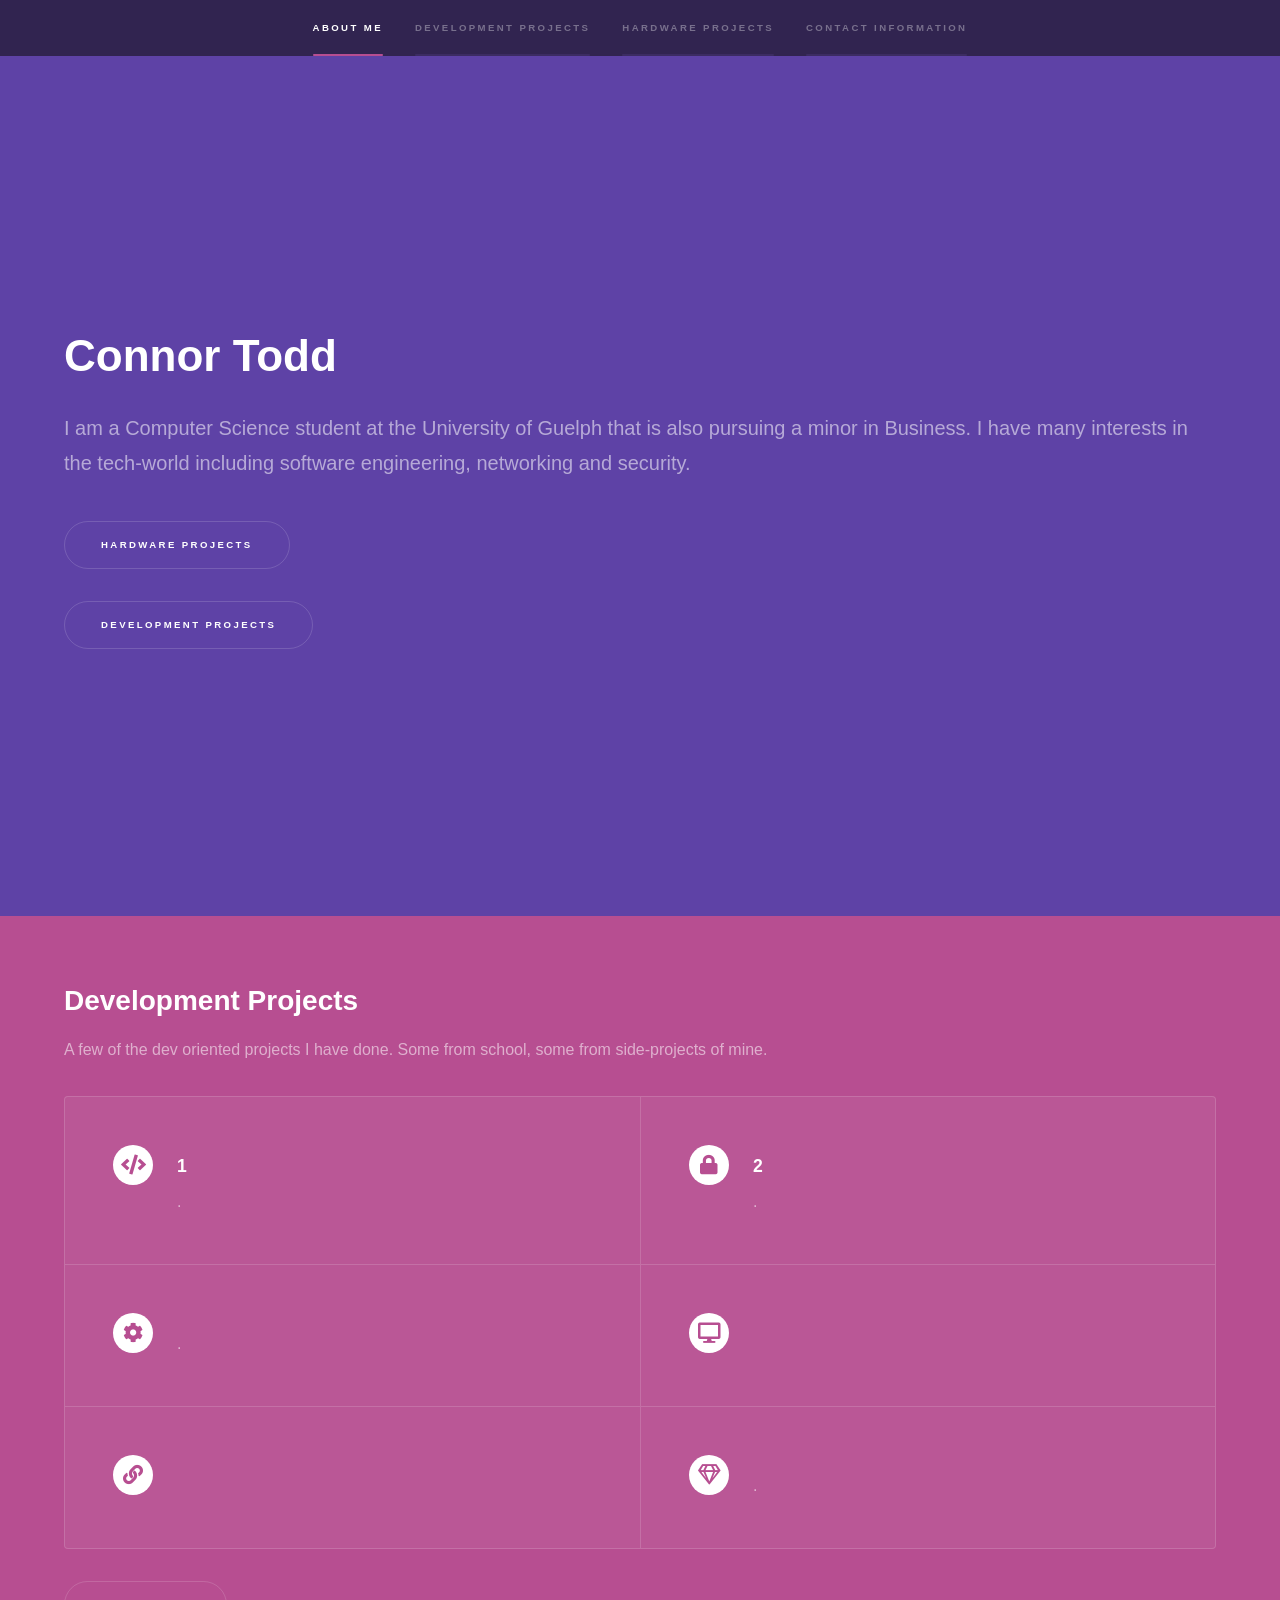
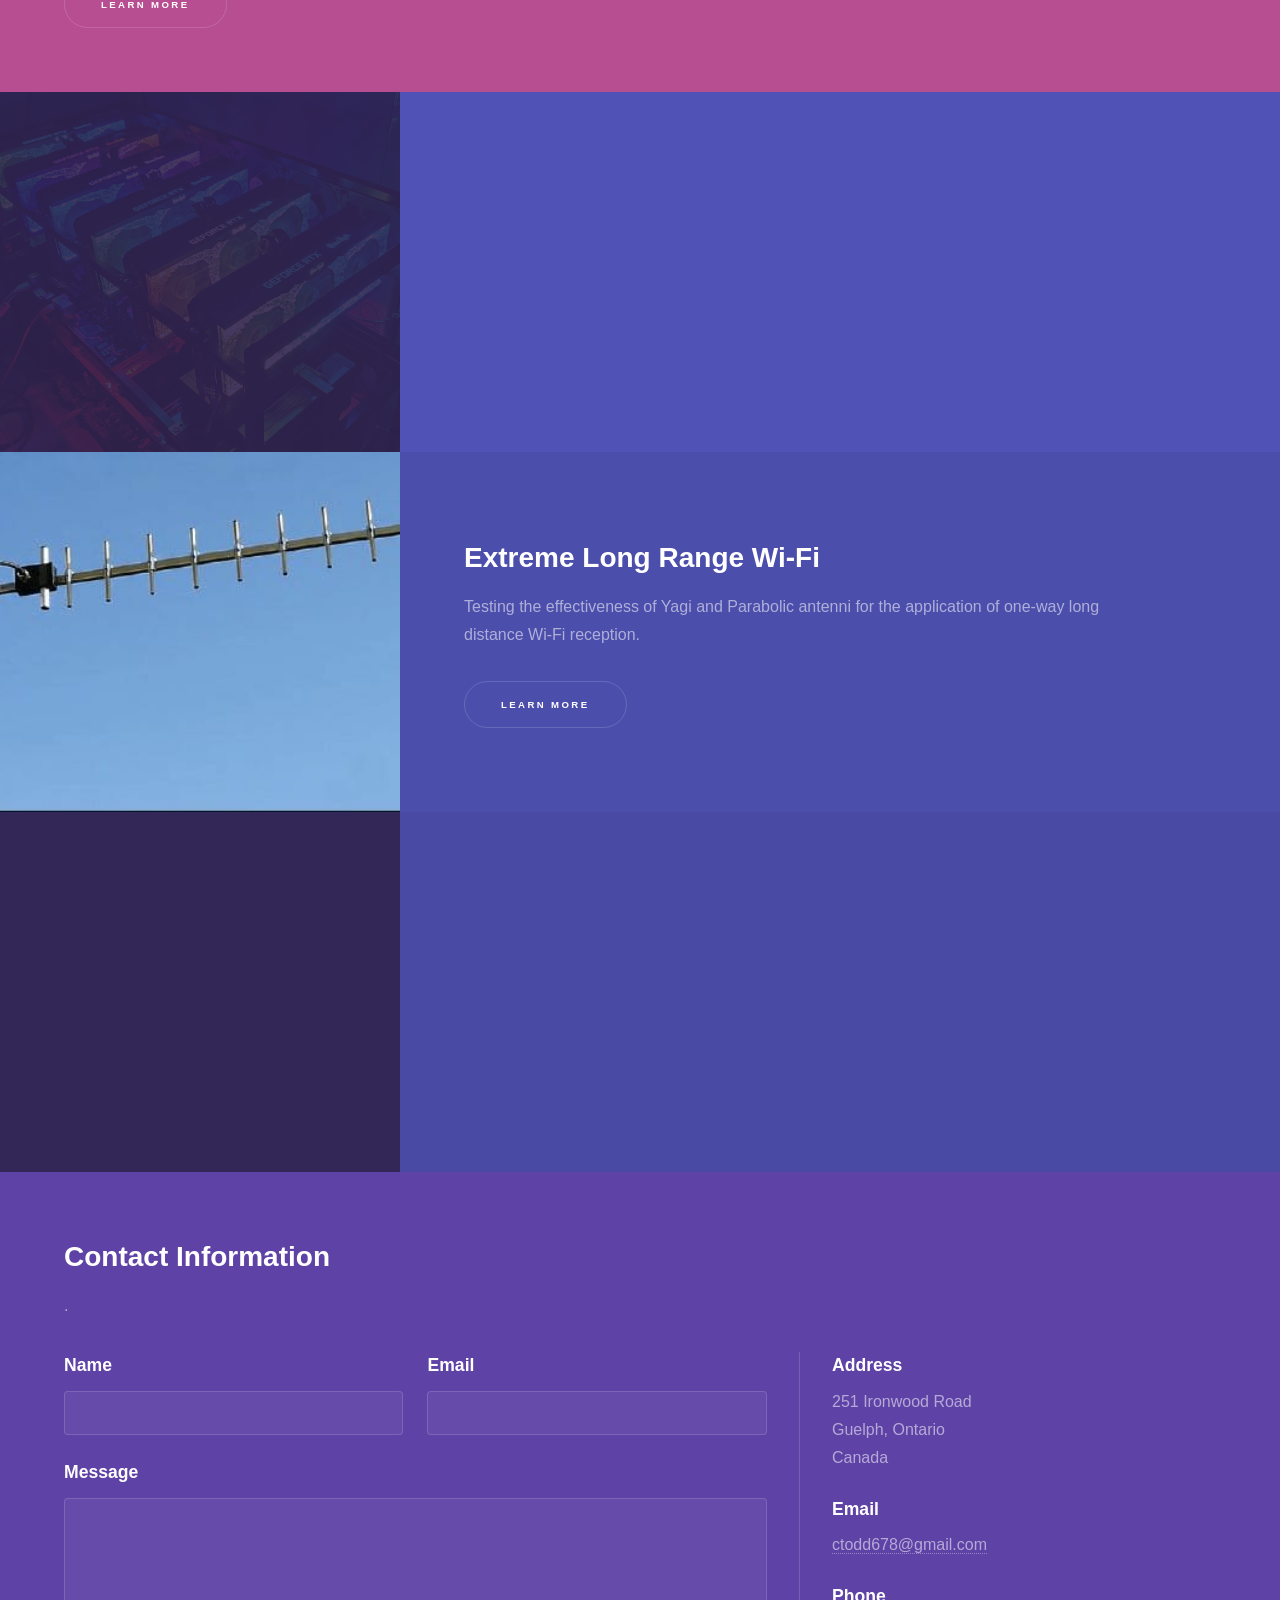
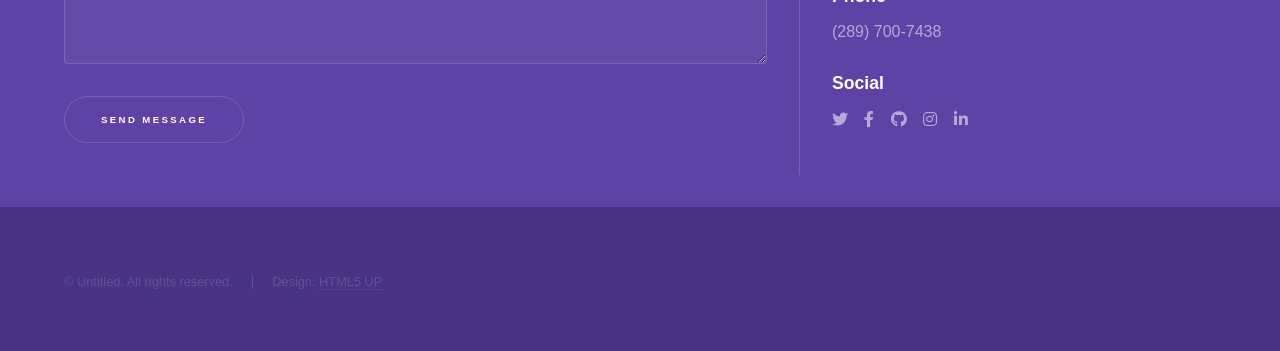
==== index.html @ dafcbbc1 "updated layouy" ====
<!DOCTYPE HTML>
<!--
	Connor Todd's Github Portfolio
	Made using an HTML5 Template provided by html5up.net | @ajlkn
-->
<html>
	<head>
		<title>Connor Todd's Github Portfolio</title>
		<meta charset="utf-8" />
		<meta name="viewport" content="width=device-width, initial-scale=1, user-scalable=no" />
		<link rel="stylesheet" href="assets/css/main.css" />
		<noscript><link rel="stylesheet" href="assets/css/noscript.css" /></noscript>
	</head>
	<body class="is-preload">

		<!-- Sidebar -->
			<section id="sidebar">
				<div class="inner">
					<nav>
						<ul>
							<li><a href="#intro">About Me</a></li>
							<li><a href="#one">Development Projects</a></li>
							<li><a href="#two">Hardware Projects</a></li>
							<li><a href="#three">Contact Information</a></li>
						</ul>
					</nav>
				</div>
			</section>

		<!-- Wrapper -->
			<div id="wrapper">

				<!-- Intro -->
					<section id="intro" class="wrapper style1 fullscreen fade-up">
						<div class="inner">
							<h1>Connor Todd</h1>
							<p>I am a Computer Science student at the University of Guelph that is also pursuing a minor in Business. 
								I have many interests in the tech-world including software engineering, networking and security.
							</p>
							<ul class="actions">
								<li><a href="#one" class="button scrolly">Hardware Projects</a></li>
							</ul>
							<ul class="actions">
								<li><a href="#two" class="button scrolly">Development Projects</a></li>
							</ul>
						</div>
					</section>

				<!-- One -->
				<section id="one" class="wrapper style3 fade-up">
					<div class="inner">
						<h2>Development Projects</h2>
						<p>A few of the dev oriented projects I have done. Some from school, some from side-projects of mine.</p>
						<div class="features">
							<section>
								<span class="icon solid major fa-code"></span>
								<h3>1<!--TODO: Enter text--></h3>
								<p><!--TODO: Enter text-->.</p>
							</section>
							<section>
								<span class="icon solid major fa-lock"></span>
								<h3>2<!--TODO: Enter text--></h3>
								<p><!--TODO: Enter text-->.</p>
							</section>
							<section>
								<span class="icon solid major fa-cog"></span>
								<h3><!--TODO: Enter text--></h3>
								<p><!--TODO: Enter text-->.</p>
							</section>
							<section>
								<span class="icon solid major fa-desktop"></span>
								<h3><!--TODO: Enter text--></h3>
								<p><!--TODO: Enter text--></p>
							</section>
							<section>
								<span class="icon solid major fa-link"></span>
								<h3><!--TODO: Enter text--></h3>
								<p><!--TODO: Enter text--></p>
							</section>
							<section>
								<span class="icon major fa-gem"></span>
								<h3><!--TODO: Enter text--></h3>
								<p><!--TODO: Enter text-->.</p>
							</section>
						</div>
						<ul class="actions">
							<li><a href="generic.html" class="button">Learn more</a></li>
						</ul>
					</div>
				</section>


				<!-- Two -->
					<section id="two" class="wrapper style2 spotlights">
						<section>
							<a href="#" class="image"><img src="images/0123.jpg" alt="" data-position="center center" /></a>
							<div class="content">
								<div class="inner">
									<h2>Cryptocurrency Mining Computer</h2>
									<p>Started in 2017 with left over hardware. Adding more and more to it as the time goes on and my interest in cryptocurrency grows.</p>
									<ul class="actions">
										<li><a href="cryptominer.html" class="button">Learn more</a></li>
									</ul>
								</div>
							</div>
						</section>
						<section>
							<a href="#" class="image"><img src="images/yagi.jpg" alt="" data-position="top center" /></a>
							<div class="content">
								<div class="inner">
									<h2>Extreme Long Range Wi-Fi</h2>
									<p>Testing the effectiveness of Yagi and Parabolic antenni for the application of one-way long distance Wi-Fi reception.</p>
									<ul class="actions">
										<li><a href="longfi.html" class="button">Learn more</a></li>
									</ul>
								</div>
							</div>
						</section>
						<section>
							<a href="#" class="image"><img src="images/pic03.jpg" alt="" data-position="25% 25%" /></a>
							<div class="content">
								<div class="inner">
									<h2>Hashcat Lab</h2>
									<p>Testing GPU-accelerated brute-forcing techniques.</p>
									<ul class="actions">
										<li><a href="smartthemro.html" class="button">Learn more</a></li>
									</ul>
								</div>
							</div>
						</section>
					</section>

				<!-- Three -->
					<section id="three" class="wrapper style1 fade-up">
						<div class="inner">
							<h2>Contact Information</h2>
							<p><!--Todo-->.</p>
							<div class="split style1">
								<section>
									<form method="post" action="#">
										<div class="fields">
											<div class="field half">
												<label for="name">Name</label>
												<input type="text" name="name" id="name" />
											</div>
											<div class="field half">
												<label for="email">Email</label>
												<input type="text" name="email" id="email" />
											</div>
											<div class="field">
												<label for="message">Message</label>
												<textarea name="message" id="message" rows="5"></textarea>
											</div>
										</div>
										<ul class="actions">
											<li><a href="" class="button submit">Send Message</a></li>
										</ul>
									</form>
								</section>
								<section>
									<ul class="contact">
										<li>
											<h3>Address</h3>
											<span>251 Ironwood Road <br />
											Guelph, Ontario<br />
											Canada</span>
										</li>
										<li>
											<h3>Email</h3>
											<a href="#">ctodd678@gmail.com</a>
										</li>
										<li>
											<h3>Phone</h3>
											<span>(289) 700-7438</span>
										</li>
										<li>
											<h3>Social</h3>
											<ul class="icons">
												<li><a href="#" class="icon brands fa-twitter"><span class="label">Twitter</span></a></li>
												<li><a href="#" class="icon brands fa-facebook-f"><span class="label">Facebook</span></a></li>
												<li><a href="#" class="icon brands fa-github"><span class="label">GitHub</span></a></li>
												<li><a href="#" class="icon brands fa-instagram"><span class="label">Instagram</span></a></li>
												<li><a href="#" class="icon brands fa-linkedin-in"><span class="label">LinkedIn</span></a></li>
											</ul>
										</li>
									</ul>
								</section>
							</div>
						</div>
					</section>

			</div>

		<!-- Footer -->
			<footer id="footer" class="wrapper style1-alt">
				<div class="inner">
					<ul class="menu">
						<li>&copy; Untitled. All rights reserved.</li><li>Design: <a href="http://html5up.net">HTML5 UP</a></li>
					</ul>
				</div>
			</footer>

		<!-- Scripts -->
			<script src="assets/js/jquery.min.js"></script>
			<script src="assets/js/jquery.scrollex.min.js"></script>
			<script src="assets/js/jquery.scrolly.min.js"></script>
			<script src="assets/js/browser.min.js"></script>
			<script src="assets/js/breakpoints.min.js"></script>
			<script src="assets/js/util.js"></script>
			<script src="assets/js/main.js"></script>

	</body>
</html>
---- assets/css/main.css ----
@import url(fontawesome-all.min.css);

/*
	Hyperspace by HTML5 UP
	html5up.net | @ajlkn
	Free for personal and commercial use under the CCA 3.0 license (html5up.net/license)
*/

html, body, div, span, applet, object,
iframe, h1, h2, h3, h4, h5, h6, p, blockquote,
pre, a, abbr, acronym, address, big, cite,
code, del, dfn, em, img, ins, kbd, q, s, samp,
small, strike, strong, sub, sup, tt, var, b,
u, i, center, dl, dt, dd, ol, ul, li, fieldset,
form, label, legend, table, caption, tbody,
tfoot, thead, tr, th, td, article, aside,
canvas, details, embed, figure, figcaption,
footer, header, hgroup, menu, nav, output, ruby,
section, summary, time, mark, audio, video {
	margin: 0;
	padding: 0;
	border: 0;
	font-size: 100%;
	font: inherit;
	vertical-align: baseline;}

article, aside, details, figcaption, figure,
footer, header, hgroup, menu, nav, section {
	display: block;}

body {
	line-height: 1;
}

ol, ul {
	list-style: none;
}

blockquote, q {
	quotes: none;
}

	blockquote:before, blockquote:after, q:before, q:after {
		content: '';
		content: none;
	}

table {
	border-collapse: collapse;
	border-spacing: 0;
}

body {
	-webkit-text-size-adjust: none;
}

mark {
	background-color: transparent;
	color: inherit;
}

input::-moz-focus-inner {
	border: 0;
	padding: 0;
}

input, select, textarea {
	-moz-appearance: none;
	-webkit-appearance: none;
	-ms-appearance: none;
	appearance: none;
}

/* Basic */

	@-ms-viewport {
		width: device-width;
	}

	body {
		-ms-overflow-style: scrollbar;
	}

	@media screen and (max-width: 480px) {

		html, body {
			min-width: 320px;
		}

	}

	html {
		box-sizing: border-box;
	}

	*, *:before, *:after {
		box-sizing: inherit;
	}

	body {
		background: #312450;
	}

		body.is-preload *, body.is-preload *:before, body.is-preload *:after {
			-moz-animation: none !important;
			-webkit-animation: none !important;
			-ms-animation: none !important;
			animation: none !important;
			-moz-transition: none !important;
			-webkit-transition: none !important;
			-ms-transition: none !important;
			transition: none !important;
		}

/* Type */

	body, input, select, textarea {
		color: rgba(255, 255, 255, 0.55);
		font-family: Arial, Helvetica, sans-serif;
		font-size: 16.5pt;
		font-weight: normal;
		line-height: 1.75;
	}

		@media screen and (max-width: 1680px) {

			body, input, select, textarea {
				font-size: 13pt;
			}

		}

		@media screen and (max-width: 1280px) {

			body, input, select, textarea {
				font-size: 12pt;
			}

		}

		@media screen and (max-width: 360px) {

			body, input, select, textarea {
				font-size: 11pt;
			}

		}

	a {
		-moz-transition: color 0.2s ease, border-bottom-color 0.2s ease;
		-webkit-transition: color 0.2s ease, border-bottom-color 0.2s ease;
		-ms-transition: color 0.2s ease, border-bottom-color 0.2s ease;
		transition: color 0.2s ease, border-bottom-color 0.2s ease;
		border-bottom: dotted 1px rgba(255, 255, 255, 0.35);
		color: inherit;
		text-decoration: none;
	}

		a:hover {
			border-bottom-color: transparent;
			color: #ffffff;
		}

	strong, b {
		color: #ffffff;
		font-weight: bold;
	}

	em, i {
		font-style: italic;
	}

	p {
		margin: 0 0 2em 0;
	}

	h1, h2, h3, h4, h5, h6 {
		color: #ffffff;
		font-weight: bold;
		line-height: 1.5;
		margin: 0 0 0.5em 0;
	}

		h1 a, h2 a, h3 a, h4 a, h5 a, h6 a {
			color: inherit;
			text-decoration: none;
		}

	h1 {
		font-size: 2.75em;
	}

		h1.major {
			margin: 0 0 1.3em 0;
			position: relative;
			padding-bottom: 0.35em;
		}

			h1.major:after {
				background-image: -moz-linear-gradient(to right, #5e42a6, #b74e91);
				background-image: -webkit-linear-gradient(to right, #5e42a6, #b74e91);
				background-image: -ms-linear-gradient(to right, #5e42a6, #b74e91);
				background-image: linear-gradient(to right, #5e42a6, #b74e91);
				-moz-transition: max-width 0.2s ease;
				-webkit-transition: max-width 0.2s ease;
				-ms-transition: max-width 0.2s ease;
				transition: max-width 0.2s ease;
				border-radius: 0.2em;
				bottom: 0;
				content: '';
				height: 0.05em;
				position: absolute;
				right: 0;
				width: 100%;
			}

	h2 {
		font-size: 1.75em;
	}

	h3 {
		font-size: 1.1em;
	}

	h4 {
		font-size: 1em;
	}

	h5 {
		font-size: 0.8em;
	}

	h6 {
		font-size: 0.6em;
	}

	@media screen and (max-width: 736px) {

		h1 {
			font-size: 2em;
		}

		h2 {
			font-size: 1.25em;
		}

		h3 {
			font-size: 1em;
		}

		h4 {
			font-size: 0.8em;
		}

		h5 {
			font-size: 0.6em;
		}

		h6 {
			font-size: 0.6em;
		}

	}

	sub {
		font-size: 0.8em;
		position: relative;
		top: 0.5em;
	}

	sup {
		font-size: 0.8em;
		position: relative;
		top: -0.5em;
	}

	blockquote {
		border-left: solid 4px rgba(255, 255, 255, 0.15);
		font-style: italic;
		margin: 0 0 2em 0;
		padding: 0.5em 0 0.5em 2em;
	}

	code {
		background: rgba(255, 255, 255, 0.05);
		border-radius: 0.25em;
		border: solid 1px rgba(255, 255, 255, 0.15);
		font-family: "Courier New", monospace;
		font-size: 0.9em;
		margin: 0 0.25em;
		padding: 0.25em 0.65em;
	}

	pre {
		-webkit-overflow-scrolling: touch;
		font-family: "Courier New", monospace;
		font-size: 0.9em;
		margin: 0 0 2em 0;
	}

		pre code {
			display: block;
			line-height: 1.75em;
			padding: 1em 1.5em;
			overflow-x: auto;
		}

	hr {
		border: 0;
		border-bottom: solid 1px rgba(255, 255, 255, 0.15);
		margin: 2em 0;
	}

		hr.major {
			margin: 3em 0;
		}

	.align-left {
		text-align: left;
	}

	.align-center {
		text-align: center;
	}

	.align-right {
		text-align: right;
	}

/* Row */

	.row {
		display: flex;
		flex-wrap: wrap;
		box-sizing: border-box;
		align-items: stretch;
	}

		.row > * {
			box-sizing: border-box;
		}

		.row.gtr-uniform > * > :last-child {
			margin-bottom: 0;
		}

		.row.aln-left {
			justify-content: flex-start;
		}

		.row.aln-center {
			justify-content: center;
		}

		.row.aln-right {
			justify-content: flex-end;
		}

		.row.aln-top {
			align-items: flex-start;
		}

		.row.aln-middle {
			align-items: center;
		}

		.row.aln-bottom {
			align-items: flex-end;
		}

		.row > .imp {
			order: -1;
		}

		.row > .col-1 {
			width: 8.33333%;
		}

		.row > .off-1 {
			margin-left: 8.33333%;
		}

		.row > .col-2 {
			width: 16.66667%;
		}

		.row > .off-2 {
			margin-left: 16.66667%;
		}

		.row > .col-3 {
			width: 25%;
		}

		.row > .off-3 {
			margin-left: 25%;
		}

		.row > .col-4 {
			width: 33.33333%;
		}

		.row > .off-4 {
			margin-left: 33.33333%;
		}

		.row > .col-5 {
			width: 41.66667%;
		}

		.row > .off-5 {
			margin-left: 41.66667%;
		}

		.row > .col-6 {
			width: 50%;
		}

		.row > .off-6 {
			margin-left: 50%;
		}

		.row > .col-7 {
			width: 58.33333%;
		}

		.row > .off-7 {
			margin-left: 58.33333%;
		}

		.row > .col-8 {
			width: 66.66667%;
		}

		.row > .off-8 {
			margin-left: 66.66667%;
		}

		.row > .col-9 {
			width: 75%;
		}

		.row > .off-9 {
			margin-left: 75%;
		}

		.row > .col-10 {
			width: 83.33333%;
		}

		.row > .off-10 {
			margin-left: 83.33333%;
		}

		.row > .col-11 {
			width: 91.66667%;
		}

		.row > .off-11 {
			margin-left: 91.66667%;
		}

		.row > .col-12 {
			width: 100%;
		}

		.row > .off-12 {
			margin-left: 100%;
		}

		.row.gtr-0 {
			margin-top: 0;
			margin-left: 0em;
		}

			.row.gtr-0 > * {
				padding: 0 0 0 0em;
			}

			.row.gtr-0.gtr-uniform {
				margin-top: 0em;
			}

				.row.gtr-0.gtr-uniform > * {
					padding-top: 0em;
				}

		.row.gtr-25 {
			margin-top: 0;
			margin-left: -0.375em;
		}

			.row.gtr-25 > * {
				padding: 0 0 0 0.375em;
			}

			.row.gtr-25.gtr-uniform {
				margin-top: -0.375em;
			}

				.row.gtr-25.gtr-uniform > * {
					padding-top: 0.375em;
				}

		.row.gtr-50 {
			margin-top: 0;
			margin-left: -0.75em;
		}

			.row.gtr-50 > * {
				padding: 0 0 0 0.75em;
			}

			.row.gtr-50.gtr-uniform {
				margin-top: -0.75em;
			}

				.row.gtr-50.gtr-uniform > * {
					padding-top: 0.75em;
				}

		.row {
			margin-top: 0;
			margin-left: -1.5em;
		}

			.row > * {
				padding: 0 0 0 1.5em;
			}

			.row.gtr-uniform {
				margin-top: -1.5em;
			}

				.row.gtr-uniform > * {
					padding-top: 1.5em;
				}

		.row.gtr-150 {
			margin-top: 0;
			margin-left: -2.25em;
		}

			.row.gtr-150 > * {
				padding: 0 0 0 2.25em;
			}

			.row.gtr-150.gtr-uniform {
				margin-top: -2.25em;
			}

				.row.gtr-150.gtr-uniform > * {
					padding-top: 2.25em;
				}

		.row.gtr-200 {
			margin-top: 0;
			margin-left: -3em;
		}

			.row.gtr-200 > * {
				padding: 0 0 0 3em;
			}

			.row.gtr-200.gtr-uniform {
				margin-top: -3em;
			}

				.row.gtr-200.gtr-uniform > * {
					padding-top: 3em;
				}

		@media screen and (max-width: 1680px) {

			.row {
				display: flex;
				flex-wrap: wrap;
				box-sizing: border-box;
				align-items: stretch;
			}

				.row > * {
					box-sizing: border-box;
				}

				.row.gtr-uniform > * > :last-child {
					margin-bottom: 0;
				}

				.row.aln-left {
					justify-content: flex-start;
				}

				.row.aln-center {
					justify-content: center;
				}

				.row.aln-right {
					justify-content: flex-end;
				}

				.row.aln-top {
					align-items: flex-start;
				}

				.row.aln-middle {
					align-items: center;
				}

				.row.aln-bottom {
					align-items: flex-end;
				}

				.row > .imp-xlarge {
					order: -1;
				}

				.row > .col-1-xlarge {
					width: 8.33333%;
				}

				.row > .off-1-xlarge {
					margin-left: 8.33333%;
				}

				.row > .col-2-xlarge {
					width: 16.66667%;
				}

				.row > .off-2-xlarge {
					margin-left: 16.66667%;
				}

				.row > .col-3-xlarge {
					width: 25%;
				}

				.row > .off-3-xlarge {
					margin-left: 25%;
				}

				.row > .col-4-xlarge {
					width: 33.33333%;
				}

				.row > .off-4-xlarge {
					margin-left: 33.33333%;
				}

				.row > .col-5-xlarge {
					width: 41.66667%;
				}

				.row > .off-5-xlarge {
					margin-left: 41.66667%;
				}

				.row > .col-6-xlarge {
					width: 50%;
				}

				.row > .off-6-xlarge {
					margin-left: 50%;
				}

				.row > .col-7-xlarge {
					width: 58.33333%;
				}

				.row > .off-7-xlarge {
					margin-left: 58.33333%;
				}

				.row > .col-8-xlarge {
					width: 66.66667%;
				}

				.row > .off-8-xlarge {
					margin-left: 66.66667%;
				}

				.row > .col-9-xlarge {
					width: 75%;
				}

				.row > .off-9-xlarge {
					margin-left: 75%;
				}

				.row > .col-10-xlarge {
					width: 83.33333%;
				}

				.row > .off-10-xlarge {
					margin-left: 83.33333%;
				}

				.row > .col-11-xlarge {
					width: 91.66667%;
				}

				.row > .off-11-xlarge {
					margin-left: 91.66667%;
				}

				.row > .col-12-xlarge {
					width: 100%;
				}

				.row > .off-12-xlarge {
					margin-left: 100%;
				}

				.row.gtr-0 {
					margin-top: 0;
					margin-left: 0em;
				}

					.row.gtr-0 > * {
						padding: 0 0 0 0em;
					}

					.row.gtr-0.gtr-uniform {
						margin-top: 0em;
					}

						.row.gtr-0.gtr-uniform > * {
							padding-top: 0em;
						}

				.row.gtr-25 {
					margin-top: 0;
					margin-left: -0.375em;
				}

					.row.gtr-25 > * {
						padding: 0 0 0 0.375em;
					}

					.row.gtr-25.gtr-uniform {
						margin-top: -0.375em;
					}

						.row.gtr-25.gtr-uniform > * {
							padding-top: 0.375em;
						}

				.row.gtr-50 {
					margin-top: 0;
					margin-left: -0.75em;
				}

					.row.gtr-50 > * {
						padding: 0 0 0 0.75em;
					}

					.row.gtr-50.gtr-uniform {
						margin-top: -0.75em;
					}

						.row.gtr-50.gtr-uniform > * {
							padding-top: 0.75em;
						}

				.row {
					margin-top: 0;
					margin-left: -1.5em;
				}

					.row > * {
						padding: 0 0 0 1.5em;
					}

					.row.gtr-uniform {
						margin-top: -1.5em;
					}

						.row.gtr-uniform > * {
							padding-top: 1.5em;
						}

				.row.gtr-150 {
					margin-top: 0;
					margin-left: -2.25em;
				}

					.row.gtr-150 > * {
						padding: 0 0 0 2.25em;
					}

					.row.gtr-150.gtr-uniform {
						margin-top: -2.25em;
					}

						.row.gtr-150.gtr-uniform > * {
							padding-top: 2.25em;
						}

				.row.gtr-200 {
					margin-top: 0;
					margin-left: -3em;
				}

					.row.gtr-200 > * {
						padding: 0 0 0 3em;
					}

					.row.gtr-200.gtr-uniform {
						margin-top: -3em;
					}

						.row.gtr-200.gtr-uniform > * {
							padding-top: 3em;
						}

		}

		@media screen and (max-width: 1280px) {

			.row {
				display: flex;
				flex-wrap: wrap;
				box-sizing: border-box;
				align-items: stretch;
			}

				.row > * {
					box-sizing: border-box;
				}

				.row.gtr-uniform > * > :last-child {
					margin-bottom: 0;
				}

				.row.aln-left {
					justify-content: flex-start;
				}

				.row.aln-center {
					justify-content: center;
				}

				.row.aln-right {
					justify-content: flex-end;
				}

				.row.aln-top {
					align-items: flex-start;
				}

				.row.aln-middle {
					align-items: center;
				}

				.row.aln-bottom {
					align-items: flex-end;
				}

				.row > .imp-large {
					order: -1;
				}

				.row > .col-1-large {
					width: 8.33333%;
				}

				.row > .off-1-large {
					margin-left: 8.33333%;
				}

				.row > .col-2-large {
					width: 16.66667%;
				}

				.row > .off-2-large {
					margin-left: 16.66667%;
				}

				.row > .col-3-large {
					width: 25%;
				}

				.row > .off-3-large {
					margin-left: 25%;
				}

				.row > .col-4-large {
					width: 33.33333%;
				}

				.row > .off-4-large {
					margin-left: 33.33333%;
				}

				.row > .col-5-large {
					width: 41.66667%;
				}

				.row > .off-5-large {
					margin-left: 41.66667%;
				}

				.row > .col-6-large {
					width: 50%;
				}

				.row > .off-6-large {
					margin-left: 50%;
				}

				.row > .col-7-large {
					width: 58.33333%;
				}

				.row > .off-7-large {
					margin-left: 58.33333%;
				}

				.row > .col-8-large {
					width: 66.66667%;
				}

				.row > .off-8-large {
					margin-left: 66.66667%;
				}

				.row > .col-9-large {
					width: 75%;
				}

				.row > .off-9-large {
					margin-left: 75%;
				}

				.row > .col-10-large {
					width: 83.33333%;
				}

				.row > .off-10-large {
					margin-left: 83.33333%;
				}

				.row > .col-11-large {
					width: 91.66667%;
				}

				.row > .off-11-large {
					margin-left: 91.66667%;
				}

				.row > .col-12-large {
					width: 100%;
				}

				.row > .off-12-large {
					margin-left: 100%;
				}

				.row.gtr-0 {
					margin-top: 0;
					margin-left: 0em;
				}

					.row.gtr-0 > * {
						padding: 0 0 0 0em;
					}

					.row.gtr-0.gtr-uniform {
						margin-top: 0em;
					}

						.row.gtr-0.gtr-uniform > * {
							padding-top: 0em;
						}

				.row.gtr-25 {
					margin-top: 0;
					margin-left: -0.375em;
				}

					.row.gtr-25 > * {
						padding: 0 0 0 0.375em;
					}

					.row.gtr-25.gtr-uniform {
						margin-top: -0.375em;
					}

						.row.gtr-25.gtr-uniform > * {
							padding-top: 0.375em;
						}

				.row.gtr-50 {
					margin-top: 0;
					margin-left: -0.75em;
				}

					.row.gtr-50 > * {
						padding: 0 0 0 0.75em;
					}

					.row.gtr-50.gtr-uniform {
						margin-top: -0.75em;
					}

						.row.gtr-50.gtr-uniform > * {
							padding-top: 0.75em;
						}

				.row {
					margin-top: 0;
					margin-left: -1.5em;
				}

					.row > * {
						padding: 0 0 0 1.5em;
					}

					.row.gtr-uniform {
						margin-top: -1.5em;
					}

						.row.gtr-uniform > * {
							padding-top: 1.5em;
						}

				.row.gtr-150 {
					margin-top: 0;
					margin-left: -2.25em;
				}

					.row.gtr-150 > * {
						padding: 0 0 0 2.25em;
					}

					.row.gtr-150.gtr-uniform {
						margin-top: -2.25em;
					}

						.row.gtr-150.gtr-uniform > * {
							padding-top: 2.25em;
						}

				.row.gtr-200 {
					margin-top: 0;
					margin-left: -3em;
				}

					.row.gtr-200 > * {
						padding: 0 0 0 3em;
					}

					.row.gtr-200.gtr-uniform {
						margin-top: -3em;
					}

						.row.gtr-200.gtr-uniform > * {
							padding-top: 3em;
						}

		}

		@media screen and (max-width: 980px) {

			.row {
				display: flex;
				flex-wrap: wrap;
				box-sizing: border-box;
				align-items: stretch;
			}

				.row > * {
					box-sizing: border-box;
				}

				.row.gtr-uniform > * > :last-child {
					margin-bottom: 0;
				}

				.row.aln-left {
					justify-content: flex-start;
				}

				.row.aln-center {
					justify-content: center;
				}

				.row.aln-right {
					justify-content: flex-end;
				}

				.row.aln-top {
					align-items: flex-start;
				}

				.row.aln-middle {
					align-items: center;
				}

				.row.aln-bottom {
					align-items: flex-end;
				}

				.row > .imp-medium {
					order: -1;
				}

				.row > .col-1-medium {
					width: 8.33333%;
				}

				.row > .off-1-medium {
					margin-left: 8.33333%;
				}

				.row > .col-2-medium {
					width: 16.66667%;
				}

				.row > .off-2-medium {
					margin-left: 16.66667%;
				}

				.row > .col-3-medium {
					width: 25%;
				}

				.row > .off-3-medium {
					margin-left: 25%;
				}

				.row > .col-4-medium {
					width: 33.33333%;
				}

				.row > .off-4-medium {
					margin-left: 33.33333%;
				}

				.row > .col-5-medium {
					width: 41.66667%;
				}

				.row > .off-5-medium {
					margin-left: 41.66667%;
				}

				.row > .col-6-medium {
					width: 50%;
				}

				.row > .off-6-medium {
					margin-left: 50%;
				}

				.row > .col-7-medium {
					width: 58.33333%;
				}

				.row > .off-7-medium {
					margin-left: 58.33333%;
				}

				.row > .col-8-medium {
					width: 66.66667%;
				}

				.row > .off-8-medium {
					margin-left: 66.66667%;
				}

				.row > .col-9-medium {
					width: 75%;
				}

				.row > .off-9-medium {
					margin-left: 75%;
				}

				.row > .col-10-medium {
					width: 83.33333%;
				}

				.row > .off-10-medium {
					margin-left: 83.33333%;
				}

				.row > .col-11-medium {
					width: 91.66667%;
				}

				.row > .off-11-medium {
					margin-left: 91.66667%;
				}

				.row > .col-12-medium {
					width: 100%;
				}

				.row > .off-12-medium {
					margin-left: 100%;
				}

				.row.gtr-0 {
					margin-top: 0;
					margin-left: 0em;
				}

					.row.gtr-0 > * {
						padding: 0 0 0 0em;
					}

					.row.gtr-0.gtr-uniform {
						margin-top: 0em;
					}

						.row.gtr-0.gtr-uniform > * {
							padding-top: 0em;
						}

				.row.gtr-25 {
					margin-top: 0;
					margin-left: -0.375em;
				}

					.row.gtr-25 > * {
						padding: 0 0 0 0.375em;
					}

					.row.gtr-25.gtr-uniform {
						margin-top: -0.375em;
					}

						.row.gtr-25.gtr-uniform > * {
							padding-top: 0.375em;
						}

				.row.gtr-50 {
					margin-top: 0;
					margin-left: -0.75em;
				}

					.row.gtr-50 > * {
						padding: 0 0 0 0.75em;
					}

					.row.gtr-50.gtr-uniform {
						margin-top: -0.75em;
					}

						.row.gtr-50.gtr-uniform > * {
							padding-top: 0.75em;
						}

				.row {
					margin-top: 0;
					margin-left: -1.5em;
				}

					.row > * {
						padding: 0 0 0 1.5em;
					}

					.row.gtr-uniform {
						margin-top: -1.5em;
					}

						.row.gtr-uniform > * {
							padding-top: 1.5em;
						}

				.row.gtr-150 {
					margin-top: 0;
					margin-left: -2.25em;
				}

					.row.gtr-150 > * {
						padding: 0 0 0 2.25em;
					}

					.row.gtr-150.gtr-uniform {
						margin-top: -2.25em;
					}

						.row.gtr-150.gtr-uniform > * {
							padding-top: 2.25em;
						}

				.row.gtr-200 {
					margin-top: 0;
					margin-left: -3em;
				}

					.row.gtr-200 > * {
						padding: 0 0 0 3em;
					}

					.row.gtr-200.gtr-uniform {
						margin-top: -3em;
					}

						.row.gtr-200.gtr-uniform > * {
							padding-top: 3em;
						}

		}

		@media screen and (max-width: 736px) {

			.row {
				display: flex;
				flex-wrap: wrap;
				box-sizing: border-box;
				align-items: stretch;
			}

				.row > * {
					box-sizing: border-box;
				}

				.row.gtr-uniform > * > :last-child {
					margin-bottom: 0;
				}

				.row.aln-left {
					justify-content: flex-start;
				}

				.row.aln-center {
					justify-content: center;
				}

				.row.aln-right {
					justify-content: flex-end;
				}

				.row.aln-top {
					align-items: flex-start;
				}

				.row.aln-middle {
					align-items: center;
				}

				.row.aln-bottom {
					align-items: flex-end;
				}

				.row > .imp-small {
					order: -1;
				}

				.row > .col-1-small {
					width: 8.33333%;
				}

				.row > .off-1-small {
					margin-left: 8.33333%;
				}

				.row > .col-2-small {
					width: 16.66667%;
				}

				.row > .off-2-small {
					margin-left: 16.66667%;
				}

				.row > .col-3-small {
					width: 25%;
				}

				.row > .off-3-small {
					margin-left: 25%;
				}

				.row > .col-4-small {
					width: 33.33333%;
				}

				.row > .off-4-small {
					margin-left: 33.33333%;
				}

				.row > .col-5-small {
					width: 41.66667%;
				}

				.row > .off-5-small {
					margin-left: 41.66667%;
				}

				.row > .col-6-small {
					width: 50%;
				}

				.row > .off-6-small {
					margin-left: 50%;
				}

				.row > .col-7-small {
					width: 58.33333%;
				}

				.row > .off-7-small {
					margin-left: 58.33333%;
				}

				.row > .col-8-small {
					width: 66.66667%;
				}

				.row > .off-8-small {
					margin-left: 66.66667%;
				}

				.row > .col-9-small {
					width: 75%;
				}

				.row > .off-9-small {
					margin-left: 75%;
				}

				.row > .col-10-small {
					width: 83.33333%;
				}

				.row > .off-10-small {
					margin-left: 83.33333%;
				}

				.row > .col-11-small {
					width: 91.66667%;
				}

				.row > .off-11-small {
					margin-left: 91.66667%;
				}

				.row > .col-12-small {
					width: 100%;
				}

				.row > .off-12-small {
					margin-left: 100%;
				}

				.row.gtr-0 {
					margin-top: 0;
					margin-left: 0em;
				}

					.row.gtr-0 > * {
						padding: 0 0 0 0em;
					}

					.row.gtr-0.gtr-uniform {
						margin-top: 0em;
					}

						.row.gtr-0.gtr-uniform > * {
							padding-top: 0em;
						}

				.row.gtr-25 {
					margin-top: 0;
					margin-left: -0.375em;
				}

					.row.gtr-25 > * {
						padding: 0 0 0 0.375em;
					}

					.row.gtr-25.gtr-uniform {
						margin-top: -0.375em;
					}

						.row.gtr-25.gtr-uniform > * {
							padding-top: 0.375em;
						}

				.row.gtr-50 {
					margin-top: 0;
					margin-left: -0.75em;
				}

					.row.gtr-50 > * {
						padding: 0 0 0 0.75em;
					}

					.row.gtr-50.gtr-uniform {
						margin-top: -0.75em;
					}

						.row.gtr-50.gtr-uniform > * {
							padding-top: 0.75em;
						}

				.row {
					margin-top: 0;
					margin-left: -1.5em;
				}

					.row > * {
						padding: 0 0 0 1.5em;
					}

					.row.gtr-uniform {
						margin-top: -1.5em;
					}

						.row.gtr-uniform > * {
							padding-top: 1.5em;
						}

				.row.gtr-150 {
					margin-top: 0;
					margin-left: -2.25em;
				}

					.row.gtr-150 > * {
						padding: 0 0 0 2.25em;
					}

					.row.gtr-150.gtr-uniform {
						margin-top: -2.25em;
					}

						.row.gtr-150.gtr-uniform > * {
							padding-top: 2.25em;
						}

				.row.gtr-200 {
					margin-top: 0;
					margin-left: -3em;
				}

					.row.gtr-200 > * {
						padding: 0 0 0 3em;
					}

					.row.gtr-200.gtr-uniform {
						margin-top: -3em;
					}

						.row.gtr-200.gtr-uniform > * {
							padding-top: 3em;
						}

		}

		@media screen and (max-width: 480px) {

			.row {
				display: flex;
				flex-wrap: wrap;
				box-sizing: border-box;
				align-items: stretch;
			}

				.row > * {
					box-sizing: border-box;
				}

				.row.gtr-uniform > * > :last-child {
					margin-bottom: 0;
				}

				.row.aln-left {
					justify-content: flex-start;
				}

				.row.aln-center {
					justify-content: center;
				}

				.row.aln-right {
					justify-content: flex-end;
				}

				.row.aln-top {
					align-items: flex-start;
				}

				.row.aln-middle {
					align-items: center;
				}

				.row.aln-bottom {
					align-items: flex-end;
				}

				.row > .imp-xsmall {
					order: -1;
				}

				.row > .col-1-xsmall {
					width: 8.33333%;
				}

				.row > .off-1-xsmall {
					margin-left: 8.33333%;
				}

				.row > .col-2-xsmall {
					width: 16.66667%;
				}

				.row > .off-2-xsmall {
					margin-left: 16.66667%;
				}

				.row > .col-3-xsmall {
					width: 25%;
				}

				.row > .off-3-xsmall {
					margin-left: 25%;
				}

				.row > .col-4-xsmall {
					width: 33.33333%;
				}

				.row > .off-4-xsmall {
					margin-left: 33.33333%;
				}

				.row > .col-5-xsmall {
					width: 41.66667%;
				}

				.row > .off-5-xsmall {
					margin-left: 41.66667%;
				}

				.row > .col-6-xsmall {
					width: 50%;
				}

				.row > .off-6-xsmall {
					margin-left: 50%;
				}

				.row > .col-7-xsmall {
					width: 58.33333%;
				}

				.row > .off-7-xsmall {
					margin-left: 58.33333%;
				}

				.row > .col-8-xsmall {
					width: 66.66667%;
				}

				.row > .off-8-xsmall {
					margin-left: 66.66667%;
				}

				.row > .col-9-xsmall {
					width: 75%;
				}

				.row > .off-9-xsmall {
					margin-left: 75%;
				}

				.row > .col-10-xsmall {
					width: 83.33333%;
				}

				.row > .off-10-xsmall {
					margin-left: 83.33333%;
				}

				.row > .col-11-xsmall {
					width: 91.66667%;
				}

				.row > .off-11-xsmall {
					margin-left: 91.66667%;
				}

				.row > .col-12-xsmall {
					width: 100%;
				}

				.row > .off-12-xsmall {
					margin-left: 100%;
				}

				.row.gtr-0 {
					margin-top: 0;
					margin-left: 0em;
				}

					.row.gtr-0 > * {
						padding: 0 0 0 0em;
					}

					.row.gtr-0.gtr-uniform {
						margin-top: 0em;
					}

						.row.gtr-0.gtr-uniform > * {
							padding-top: 0em;
						}

				.row.gtr-25 {
					margin-top: 0;
					margin-left: -0.375em;
				}

					.row.gtr-25 > * {
						padding: 0 0 0 0.375em;
					}

					.row.gtr-25.gtr-uniform {
						margin-top: -0.375em;
					}

						.row.gtr-25.gtr-uniform > * {
							padding-top: 0.375em;
						}

				.row.gtr-50 {
					margin-top: 0;
					margin-left: -0.75em;
				}

					.row.gtr-50 > * {
						padding: 0 0 0 0.75em;
					}

					.row.gtr-50.gtr-uniform {
						margin-top: -0.75em;
					}

						.row.gtr-50.gtr-uniform > * {
							padding-top: 0.75em;
						}

				.row {
					margin-top: 0;
					margin-left: -1.5em;
				}

					.row > * {
						padding: 0 0 0 1.5em;
					}

					.row.gtr-uniform {
						margin-top: -1.5em;
					}

						.row.gtr-uniform > * {
							padding-top: 1.5em;
						}

				.row.gtr-150 {
					margin-top: 0;
					margin-left: -2.25em;
				}

					.row.gtr-150 > * {
						padding: 0 0 0 2.25em;
					}

					.row.gtr-150.gtr-uniform {
						margin-top: -2.25em;
					}

						.row.gtr-150.gtr-uniform > * {
							padding-top: 2.25em;
						}

				.row.gtr-200 {
					margin-top: 0;
					margin-left: -3em;
				}

					.row.gtr-200 > * {
						padding: 0 0 0 3em;
					}

					.row.gtr-200.gtr-uniform {
						margin-top: -3em;
					}

						.row.gtr-200.gtr-uniform > * {
							padding-top: 3em;
						}

		}

/* Box */

	.box {
		border-radius: 0.25em;
		border: solid 1px rgba(255, 255, 255, 0.15);
		margin-bottom: 2em;
		padding: 1.5em;
	}

		.box > :last-child,
		.box > :last-child > :last-child,
		.box > :last-child > :last-child > :last-child {
			margin-bottom: 0;
		}

		.box.alt {
			border: 0;
			border-radius: 0;
			padding: 0;
		}

/* Button */

	input[type="submit"],
	input[type="reset"],
	input[type="button"],
	button,
	.button {
		-moz-appearance: none;
		-webkit-appearance: none;
		-ms-appearance: none;
		appearance: none;
		-moz-transition: border-color 0.2s ease;
		-webkit-transition: border-color 0.2s ease;
		-ms-transition: border-color 0.2s ease;
		transition: border-color 0.2s ease;
		background-color: transparent;
		border: solid 1px !important;
		border-color: rgba(255, 255, 255, 0.15) !important;
		border-radius: 3em;
		color: #ffffff !important;
		cursor: pointer;
		display: inline-block;
		font-size: 0.6em;
		font-weight: bold;
		height: calc(4.75em + 2px);
		letter-spacing: 0.25em;
		line-height: 4.75em;
		outline: 0;
		padding: 0 3.75em;
		position: relative;
		text-align: center;
		text-decoration: none;
		text-transform: uppercase;
		white-space: nowrap;
	}

		input[type="submit"]:after,
		input[type="reset"]:after,
		input[type="button"]:after,
		button:after,
		.button:after {
			-moz-transform: scale(0.25);
			-webkit-transform: scale(0.25);
			-ms-transform: scale(0.25);
			transform: scale(0.25);
			pointer-events: none;
			-moz-transition: opacity 0.2s ease, -moz-transform 0.2s ease;
			-webkit-transition: opacity 0.2s ease, -webkit-transform 0.2s ease;
			-ms-transition: opacity 0.2s ease, -ms-transform 0.2s ease;
			transition: opacity 0.2s ease, transform 0.2s ease;
			background: #ffffff;
			border-radius: 3em;
			content: '';
			height: 100%;
			left: 0;
			opacity: 0;
			position: absolute;
			top: 0;
			width: 100%;
		}

		input[type="submit"].icon:before,
		input[type="reset"].icon:before,
		input[type="button"].icon:before,
		button.icon:before,
		.button.icon:before {
			margin-right: 0.75em;
		}

		input[type="submit"].fit,
		input[type="reset"].fit,
		input[type="button"].fit,
		button.fit,
		.button.fit {
			width: 100%;
		}

		input[type="submit"].small,
		input[type="reset"].small,
		input[type="button"].small,
		button.small,
		.button.small {
			font-size: 0.4em;
		}

		input[type="submit"].large,
		input[type="reset"].large,
		input[type="button"].large,
		button.large,
		.button.large {
			font-size: 0.8em;
		}

		input[type="submit"].primary,
		input[type="reset"].primary,
		input[type="button"].primary,
		button.primary,
		.button.primary {
			background-color: #ffffff;
			color: #312450 !important;
		}

			input[type="submit"].primary:after,
			input[type="reset"].primary:after,
			input[type="button"].primary:after,
			button.primary:after,
			.button.primary:after {
				display: none;
			}

		input[type="submit"].disabled, input[type="submit"]:disabled,
		input[type="reset"].disabled,
		input[type="reset"]:disabled,
		input[type="button"].disabled,
		input[type="button"]:disabled,
		button.disabled,
		button:disabled,
		.button.disabled,
		.button:disabled {
			cursor: default;
			opacity: 0.5;
			pointer-events: none;
		}

		input[type="submit"]:hover,
		input[type="reset"]:hover,
		input[type="button"]:hover,
		button:hover,
		.button:hover {
			border-color: rgba(255, 255, 255, 0.55) !important;
		}

			input[type="submit"]:hover:after,
			input[type="reset"]:hover:after,
			input[type="button"]:hover:after,
			button:hover:after,
			.button:hover:after {
				opacity: 0.05;
				-moz-transform: scale(1);
				-webkit-transform: scale(1);
				-ms-transform: scale(1);
				transform: scale(1);
			}

			input[type="submit"]:hover:active,
			input[type="reset"]:hover:active,
			input[type="button"]:hover:active,
			button:hover:active,
			.button:hover:active {
				border-color: #ffffff !important;
			}

				input[type="submit"]:hover:active:after,
				input[type="reset"]:hover:active:after,
				input[type="button"]:hover:active:after,
				button:hover:active:after,
				.button:hover:active:after {
					opacity: 0.1;
				}

/* Features */

	.features {
		display: -moz-flex;
		display: -webkit-flex;
		display: -ms-flex;
		display: flex;
		-moz-flex-wrap: wrap;
		-webkit-flex-wrap: wrap;
		-ms-flex-wrap: wrap;
		flex-wrap: wrap;
		border-radius: 0.25em;
		border: solid 1px rgba(255, 255, 255, 0.15);
		background: rgba(255, 255, 255, 0.05);
		margin: 0 0 2em 0;
	}

		.features section {
			padding: 3.5em 3em 1em 7em ;
			width: 50%;
			border-top: solid 1px rgba(255, 255, 255, 0.15);
			position: relative;
		}

			.features section:nth-child(-n + 2) {
				border-top-width: 0;
			}

			.features section:nth-child(2n) {
				border-left: solid 1px rgba(255, 255, 255, 0.15);
			}

			.features section .icon {
				-moz-transition: opacity 0.5s ease, -moz-transform 0.5s ease;
				-webkit-transition: opacity 0.5s ease, -webkit-transform 0.5s ease;
				-ms-transition: opacity 0.5s ease, -ms-transform 0.5s ease;
				transition: opacity 0.5s ease, transform 0.5s ease;
				-moz-transition-delay: 1s;
				-webkit-transition-delay: 1s;
				-ms-transition-delay: 1s;
				transition-delay: 1s;
				-moz-transform: scale(1);
				-webkit-transform: scale(1);
				-ms-transform: scale(1);
				transform: scale(1);
				position: absolute;
				left: 3em;
				top: 3em;
				opacity: 1;
			}

			.features section:nth-child(1) .icon {
				-moz-transition-delay: 0.15s;
				-webkit-transition-delay: 0.15s;
				-ms-transition-delay: 0.15s;
				transition-delay: 0.15s;
			}

			.features section:nth-child(2) .icon {
				-moz-transition-delay: 0.3s;
				-webkit-transition-delay: 0.3s;
				-ms-transition-delay: 0.3s;
				transition-delay: 0.3s;
			}

			.features section:nth-child(3) .icon {
				-moz-transition-delay: 0.45s;
				-webkit-transition-delay: 0.45s;
				-ms-transition-delay: 0.45s;
				transition-delay: 0.45s;
			}

			.features section:nth-child(4) .icon {
				-moz-transition-delay: 0.6s;
				-webkit-transition-delay: 0.6s;
				-ms-transition-delay: 0.6s;
				transition-delay: 0.6s;
			}

			.features section:nth-child(5) .icon {
				-moz-transition-delay: 0.75s;
				-webkit-transition-delay: 0.75s;
				-ms-transition-delay: 0.75s;
				transition-delay: 0.75s;
			}

			.features section:nth-child(6) .icon {
				-moz-transition-delay: 0.9s;
				-webkit-transition-delay: 0.9s;
				-ms-transition-delay: 0.9s;
				transition-delay: 0.9s;
			}

			.features section:nth-child(7) .icon {
				-moz-transition-delay: 1.05s;
				-webkit-transition-delay: 1.05s;
				-ms-transition-delay: 1.05s;
				transition-delay: 1.05s;
			}

			.features section:nth-child(8) .icon {
				-moz-transition-delay: 1.2s;
				-webkit-transition-delay: 1.2s;
				-ms-transition-delay: 1.2s;
				transition-delay: 1.2s;
			}

			.features section:nth-child(9) .icon {
				-moz-transition-delay: 1.35s;
				-webkit-transition-delay: 1.35s;
				-ms-transition-delay: 1.35s;
				transition-delay: 1.35s;
			}

			.features section:nth-child(10) .icon {
				-moz-transition-delay: 1.5s;
				-webkit-transition-delay: 1.5s;
				-ms-transition-delay: 1.5s;
				transition-delay: 1.5s;
			}

			.features section:nth-child(11) .icon {
				-moz-transition-delay: 1.65s;
				-webkit-transition-delay: 1.65s;
				-ms-transition-delay: 1.65s;
				transition-delay: 1.65s;
			}

			.features section:nth-child(12) .icon {
				-moz-transition-delay: 1.8s;
				-webkit-transition-delay: 1.8s;
				-ms-transition-delay: 1.8s;
				transition-delay: 1.8s;
			}

			.features section:nth-child(13) .icon {
				-moz-transition-delay: 1.95s;
				-webkit-transition-delay: 1.95s;
				-ms-transition-delay: 1.95s;
				transition-delay: 1.95s;
			}

			.features section:nth-child(14) .icon {
				-moz-transition-delay: 2.1s;
				-webkit-transition-delay: 2.1s;
				-ms-transition-delay: 2.1s;
				transition-delay: 2.1s;
			}

			.features section:nth-child(15) .icon {
				-moz-transition-delay: 2.25s;
				-webkit-transition-delay: 2.25s;
				-ms-transition-delay: 2.25s;
				transition-delay: 2.25s;
			}

			.features section:nth-child(16) .icon {
				-moz-transition-delay: 2.4s;
				-webkit-transition-delay: 2.4s;
				-ms-transition-delay: 2.4s;
				transition-delay: 2.4s;
			}

			.features section:nth-child(17) .icon {
				-moz-transition-delay: 2.55s;
				-webkit-transition-delay: 2.55s;
				-ms-transition-delay: 2.55s;
				transition-delay: 2.55s;
			}

			.features section:nth-child(18) .icon {
				-moz-transition-delay: 2.7s;
				-webkit-transition-delay: 2.7s;
				-ms-transition-delay: 2.7s;
				transition-delay: 2.7s;
			}

			.features section:nth-child(19) .icon {
				-moz-transition-delay: 2.85s;
				-webkit-transition-delay: 2.85s;
				-ms-transition-delay: 2.85s;
				transition-delay: 2.85s;
			}

			.features section:nth-child(20) .icon {
				-moz-transition-delay: 3s;
				-webkit-transition-delay: 3s;
				-ms-transition-delay: 3s;
				transition-delay: 3s;
			}

		.features.inactive section .icon {
			-moz-transform: scale(0.5);
			-webkit-transform: scale(0.5);
			-ms-transform: scale(0.5);
			transform: scale(0.5);
			opacity: 0;
		}

		@media screen and (max-width: 980px) {

			.features {
				display: block;
			}

				.features section {
					border-top-width: 1px !important;
					border-left-width: 0 !important;
					width: 100%;
				}

					.features section:first-child {
						border-top-width: 0 !important;
					}

		}

		@media screen and (max-width: 736px) {

			.features section {
				padding: 2.5em 1.5em 0.1em 5.5em ;
			}

				.features section .icon {
					left: 1.5em;
					top: 2em;
				}

		}

		@media screen and (max-width: 480px) {

			.features section {
				padding: 2em 1.5em 0.1em 1.5em ;
			}

				.features section .icon {
					left: 0;
					position: relative;
					top: 0;
				}

		}

/* Form */

	form {
		margin: 0 0 2em 0;
	}

		form > :last-child {
			margin-bottom: 0;
		}

		form > .fields {
			display: -moz-flex;
			display: -webkit-flex;
			display: -ms-flex;
			display: flex;
			-moz-flex-wrap: wrap;
			-webkit-flex-wrap: wrap;
			-ms-flex-wrap: wrap;
			flex-wrap: wrap;
			width: calc(100% + 3em);
			margin: -1.5em 0 2em -1.5em;
		}

			form > .fields > .field {
				-moz-flex-grow: 0;
				-webkit-flex-grow: 0;
				-ms-flex-grow: 0;
				flex-grow: 0;
				-moz-flex-shrink: 0;
				-webkit-flex-shrink: 0;
				-ms-flex-shrink: 0;
				flex-shrink: 0;
				padding: 1.5em 0 0 1.5em;
				width: calc(100% - 1.5em);
			}

				form > .fields > .field.half {
					width: calc(50% - 0.75em);
				}

				form > .fields > .field.third {
					width: calc(100%/3 - 0.5em);
				}

				form > .fields > .field.quarter {
					width: calc(25% - 0.375em);
				}

		@media screen and (max-width: 480px) {

			form > .fields {
				width: calc(100% + 3em);
				margin: -1.5em 0 2em -1.5em;
			}

				form > .fields > .field {
					padding: 1.5em 0 0 1.5em;
					width: calc(100% - 1.5em);
				}

					form > .fields > .field.half {
						width: calc(100% - 1.5em);
					}

					form > .fields > .field.third {
						width: calc(100% - 1.5em);
					}

					form > .fields > .field.quarter {
						width: calc(100% - 1.5em);
					}

		}

	label {
		color: #ffffff;
		font-weight: bold;
		line-height: 1.5;
		margin: 0 0 0.7em 0;
		display: block;
		font-size: 1.1em;
	}

	input[type="text"],
	input[type="password"],
	input[type="email"],
	input[type="tel"],
	select,
	textarea {
		-moz-appearance: none;
		-webkit-appearance: none;
		-ms-appearance: none;
		appearance: none;
		background: rgba(255, 255, 255, 0.05);
		border-radius: 0.25em;
		border: none;
		border: solid 1px rgba(255, 255, 255, 0.15);
		color: inherit;
		display: block;
		outline: 0;
		padding: 0 1em;
		text-decoration: none;
		width: 100%;
	}

		input[type="text"]:invalid,
		input[type="password"]:invalid,
		input[type="email"]:invalid,
		input[type="tel"]:invalid,
		select:invalid,
		textarea:invalid {
			box-shadow: none;
		}

		input[type="text"]:focus,
		input[type="password"]:focus,
		input[type="email"]:focus,
		input[type="tel"]:focus,
		select:focus,
		textarea:focus {
			border-color: #ffffff;
			box-shadow: 0 0 0 1px #ffffff;
		}

	select {
		background-image: url("data:image/svg+xml;charset=utf8,%3Csvg xmlns='http://www.w3.org/2000/svg' width='40' height='40' preserveAspectRatio='none' viewBox='0 0 40 40'%3E%3Cpath d='M9.4,12.3l10.4,10.4l10.4-10.4c0.2-0.2,0.5-0.4,0.9-0.4c0.3,0,0.6,0.1,0.9,0.4l3.3,3.3c0.2,0.2,0.4,0.5,0.4,0.9 c0,0.4-0.1,0.6-0.4,0.9L20.7,31.9c-0.2,0.2-0.5,0.4-0.9,0.4c-0.3,0-0.6-0.1-0.9-0.4L4.3,17.3c-0.2-0.2-0.4-0.5-0.4-0.9 c0-0.4,0.1-0.6,0.4-0.9l3.3-3.3c0.2-0.2,0.5-0.4,0.9-0.4S9.1,12.1,9.4,12.3z' fill='rgba(255, 255, 255, 0.15)' /%3E%3C/svg%3E");
		background-size: 1.25rem;
		background-repeat: no-repeat;
		background-position: calc(100% - 1rem) center;
		height: 2.75em;
		padding-right: 2.75em;
		text-overflow: ellipsis;
	}

		select option {
			color: #ffffff;
			background: #312450;
		}

		select:focus::-ms-value {
			background-color: transparent;
		}

		select::-ms-expand {
			display: none;
		}

	input[type="text"],
	input[type="password"],
	input[type="email"],
	select {
		height: 2.75em;
	}

	textarea {
		padding: 0.75em 1em;
	}

		body.is-ie textarea {
			min-height: 10em;
		}

	input[type="checkbox"],
	input[type="radio"] {
		-moz-appearance: none;
		-webkit-appearance: none;
		-ms-appearance: none;
		appearance: none;
		display: block;
		float: left;
		margin-right: -2em;
		opacity: 0;
		width: 1em;
		z-index: -1;
	}

		input[type="checkbox"] + label,
		input[type="radio"] + label {
			text-decoration: none;
			color: rgba(255, 255, 255, 0.55);
			cursor: pointer;
			display: inline-block;
			font-size: 1em;
			font-weight: normal;
			padding-left: 2.4em;
			padding-right: 0.75em;
			position: relative;
		}

			input[type="checkbox"] + label:before,
			input[type="radio"] + label:before {
				-moz-osx-font-smoothing: grayscale;
				-webkit-font-smoothing: antialiased;
				display: inline-block;
				font-style: normal;
				font-variant: normal;
				text-rendering: auto;
				line-height: 1;
				text-transform: none !important;
				font-family: 'Font Awesome 5 Free';
				font-weight: 900;
			}

			input[type="checkbox"] + label:before,
			input[type="radio"] + label:before {
				background: rgba(255, 255, 255, 0.05);
				border-radius: 0.25em;
				border: solid 1px rgba(255, 255, 255, 0.15);
				content: '';
				display: inline-block;
				font-size: 0.8em;
				height: 2.0625em;
				left: 0;
				line-height: 2.0625em;
				position: absolute;
				text-align: center;
				top: 0;
				width: 2.0625em;
			}

		input[type="checkbox"]:checked + label:before,
		input[type="radio"]:checked + label:before {
			background: #ffffff;
			border-color: #ffffff;
			color: #b74e91;
			content: '\f00c';
		}

		input[type="checkbox"]:focus + label:before,
		input[type="radio"]:focus + label:before {
			border-color: #ffffff;
			box-shadow: 0 0 0 1px #ffffff;
		}

	input[type="checkbox"] + label:before {
		border-radius: 0.25em;
	}

	input[type="radio"] + label:before {
		border-radius: 100%;
	}

	::-webkit-input-placeholder {
		color: rgba(255, 255, 255, 0.35) !important;
		opacity: 1.0;
	}

	:-moz-placeholder {
		color: rgba(255, 255, 255, 0.35) !important;
		opacity: 1.0;
	}

	::-moz-placeholder {
		color: rgba(255, 255, 255, 0.35) !important;
		opacity: 1.0;
	}

	:-ms-input-placeholder {
		color: rgba(255, 255, 255, 0.35) !important;
		opacity: 1.0;
	}

/* Icon */

	.icon {
		text-decoration: none;
		border-bottom: none;
		position: relative;
	}

		.icon:before {
			-moz-osx-font-smoothing: grayscale;
			-webkit-font-smoothing: antialiased;
			display: inline-block;
			font-style: normal;
			font-variant: normal;
			text-rendering: auto;
			line-height: 1;
			text-transform: none !important;
			font-family: 'Font Awesome 5 Free';
			font-weight: 400;
		}

		.icon > .label {
			display: none;
		}

		.icon:before {
			line-height: inherit;
		}

		.icon.solid:before {
			font-weight: 900;
		}

		.icon.brands:before {
			font-family: 'Font Awesome 5 Brands';
		}

		.icon.major {
			width: 2.5em;
			height: 2.5em;
			display: block;
			background: #ffffff;
			border-radius: 100%;
			color: #312450;
			text-align: center;
			line-height: 2.5em;
			margin: 0 0 1.3em 0;
		}

			.icon.major:before {
				font-size: 1.25em;
			}

				.wrapper.style1 .icon.major:before {
					color: #5e42a6;
				}

				.wrapper.style1-alt .icon.major:before {
					color: #493382;
				}

				.wrapper.style2 .icon.major:before {
					color: #5052b5;
				}

				.wrapper.style2-alt .icon.major:before {
					color: #3e4094;
				}

				.wrapper.style3 .icon.major:before {
					color: #b74e91;
				}

				.wrapper.style3-alt .icon.major:before {
					color: #953d75;
				}

/* Image */

	.image {
		border-radius: 0.25em;
		border: 0;
		display: inline-block;
		position: relative;
	}

		.image img {
			border-radius: 0.25em;
			display: block;
		}

		.image.left, .image.right {
			max-width: 40%;
		}

			.image.left img, .image.right img {
				width: 100%;
			}

		.image.left {
			float: left;
			margin: 0 1.5em 1em 0;
			top: 0.25em;
		}

		.image.right {
			float: right;
			margin: 0 0 1em 1.5em;
			top: 0.25em;
		}

		.image.fit {
			display: block;
			margin: 0 0 2em 0;
			width: 100%;
		}

			.image.fit img {
				width: 100%;
			}

		.image.main {
			display: block;
			margin: 0 0 3em 0;
			width: 100%;
		}

			.image.main img {
				width: 100%;
			}

/* List */

	ol {
		list-style: decimal;
		margin: 0 0 2em 0;
		padding-left: 1.25em;
	}

		ol li {
			padding-left: 0.25em;
		}

	ul {
		list-style: disc;
		margin: 0 0 2em 0;
		padding-left: 1em;
	}

		ul li {
			padding-left: 0.5em;
		}

		ul.alt {
			list-style: none;
			padding-left: 0;
		}

			ul.alt li {
				border-top: solid 1px rgba(255, 255, 255, 0.15);
				padding: 0.5em 0;
			}

				ul.alt li:first-child {
					border-top: 0;
					padding-top: 0;
				}

	dl {
		margin: 0 0 2em 0;
	}

		dl dt {
			display: block;
			font-weight: bold;
			margin: 0 0 1em 0;
		}

		dl dd {
			margin-left: 2em;
		}

/* Actions */

	ul.actions {
		display: -moz-flex;
		display: -webkit-flex;
		display: -ms-flex;
		display: flex;
		cursor: default;
		list-style: none;
		margin-left: -1em;
		padding-left: 0;
	}

		ul.actions li {
			padding: 0 0 0 1em;
			vertical-align: middle;
		}

		ul.actions.special {
			-moz-justify-content: center;
			-webkit-justify-content: center;
			-ms-justify-content: center;
			justify-content: center;
			width: 100%;
			margin-left: 0;
		}

			ul.actions.special li:first-child {
				padding-left: 0;
			}

		ul.actions.stacked {
			-moz-flex-direction: column;
			-webkit-flex-direction: column;
			-ms-flex-direction: column;
			flex-direction: column;
			margin-left: 0;
		}

			ul.actions.stacked li {
				padding: 1.3em 0 0 0;
			}

				ul.actions.stacked li:first-child {
					padding-top: 0;
				}

		ul.actions.fit {
			width: calc(100% + 1em);
		}

			ul.actions.fit li {
				-moz-flex-grow: 1;
				-webkit-flex-grow: 1;
				-ms-flex-grow: 1;
				flex-grow: 1;
				-moz-flex-shrink: 1;
				-webkit-flex-shrink: 1;
				-ms-flex-shrink: 1;
				flex-shrink: 1;
				width: 100%;
			}

				ul.actions.fit li > * {
					width: 100%;
				}

			ul.actions.fit.stacked {
				width: 100%;
			}

		@media screen and (max-width: 480px) {

			ul.actions:not(.fixed) {
				-moz-flex-direction: column;
				-webkit-flex-direction: column;
				-ms-flex-direction: column;
				flex-direction: column;
				margin-left: 0;
				width: 100% !important;
			}

				ul.actions:not(.fixed) li {
					-moz-flex-grow: 1;
					-webkit-flex-grow: 1;
					-ms-flex-grow: 1;
					flex-grow: 1;
					-moz-flex-shrink: 1;
					-webkit-flex-shrink: 1;
					-ms-flex-shrink: 1;
					flex-shrink: 1;
					padding: 1em 0 0 0;
					text-align: center;
					width: 100%;
				}

					ul.actions:not(.fixed) li > * {
						width: 100%;
					}

					ul.actions:not(.fixed) li:first-child {
						padding-top: 0;
					}

					ul.actions:not(.fixed) li input[type="submit"],
					ul.actions:not(.fixed) li input[type="reset"],
					ul.actions:not(.fixed) li input[type="button"],
					ul.actions:not(.fixed) li button,
					ul.actions:not(.fixed) li .button {
						width: 100%;
					}

						ul.actions:not(.fixed) li input[type="submit"].icon:before,
						ul.actions:not(.fixed) li input[type="reset"].icon:before,
						ul.actions:not(.fixed) li input[type="button"].icon:before,
						ul.actions:not(.fixed) li button.icon:before,
						ul.actions:not(.fixed) li .button.icon:before {
							margin-left: -0.5rem;
						}

		}

/* Contact */

	ul.contact {
		list-style: none;
		padding: 0;
	}

		ul.contact > li {
			padding: 0;
			margin: 1.5em 0 0 0;
		}

			ul.contact > li:first-child {
				margin-top: 0;
			}

/* Icons */

	ul.icons {
		cursor: default;
		list-style: none;
		padding-left: 0;
	}

		ul.icons li {
			display: inline-block;
			padding: 0 0.75em 0 0;
		}

			ul.icons li:last-child {
				padding-right: 0;
			}

			ul.icons li > a, ul.icons li > span {
				border: 0;
			}

				ul.icons li > a .label, ul.icons li > span .label {
					display: none;
				}

/* Menu */

	ul.menu {
		list-style: none;
		padding: 0;
	}

		ul.menu > li {
			border-left: solid 1px rgba(255, 255, 255, 0.15);
			display: inline-block;
			line-height: 1;
			margin-left: 1.5em;
			padding: 0 0 0 1.5em;
		}

			ul.menu > li:first-child {
				border-left: 0;
				margin: 0;
				padding-left: 0;
			}

		@media screen and (max-width: 480px) {

			ul.menu > li {
				border-left: 0;
				display: block;
				line-height: inherit;
				margin: 0.5em 0 0 0;
				padding-left: 0;
			}

		}

/* Section/Article */

	section.special, article.special {
		text-align: center;
	}

	header p {
		color: rgba(255, 255, 255, 0.35);
		position: relative;
		margin: 0 0 1.5em 0;
	}

	header h2 + p {
		font-size: 1.25em;
		margin-top: -1em;
		line-height: 1.5em;
	}

	header h3 + p {
		font-size: 1.1em;
		margin-top: -0.8em;
		line-height: 1.5em;
	}

	header h4 + p,
	header h5 + p,
	header h6 + p {
		font-size: 0.9em;
		margin-top: -0.6em;
		line-height: 1.5em;
	}

/* Split */

	.split {
		display: -moz-flex;
		display: -webkit-flex;
		display: -ms-flex;
		display: flex;
	}

		.split > * {
			width: calc(50% - 2.5em);
		}

		.split > :nth-child(2n - 1) {
			padding-right: 2.5em;
			border-right: solid 1px rgba(255, 255, 255, 0.15);
		}

		.split > :nth-child(2n) {
			padding-left: 2.5em;
		}

		.split.style1 > :nth-child(2n - 1) {
			width: calc(66.66666% - 2.5em);
		}

		.split.style1 > :nth-child(2n) {
			width: calc(33.33333% - 2.5em);
		}

		@media screen and (max-width: 1680px) {

			.split > * {
				width: calc(50% - 2em);
			}

			.split > :nth-child(2n - 1) {
				padding-right: 2em;
			}

			.split > :nth-child(2n) {
				padding-left: 2em;
			}

			.split.style1 > :nth-child(2n - 1) {
				width: calc(66.66666% - 2em);
			}

			.split.style1 > :nth-child(2n) {
				width: calc(33.33333% - 2em);
			}

		}

		@media screen and (max-width: 980px) {

			.split {
				display: block;
			}

				.split > * {
					border-top: solid 1px rgba(255, 255, 255, 0.15);
					margin: 4em 0 0 0;
					padding: 4em 0 0 0;
					width: 100% !important;
				}

				.split > :nth-child(2n - 1) {
					border-right: 0;
					padding-right: 0;
				}

				.split > :nth-child(2n) {
					padding-left: 0;
				}

				.split > :first-child {
					border-top: 0;
					margin-top: 0;
					padding-top: 0;
				}

		}

		@media screen and (max-width: 736px) {

			.split > * {
				margin: 3em 0 0 0;
				padding: 3em 0 0 0;
			}

		}

/* Spotlights */

	.spotlights > section {
		display: -moz-flex;
		display: -webkit-flex;
		display: -ms-flex;
		display: flex;
		-moz-flex-direction: row;
		-webkit-flex-direction: row;
		-ms-flex-direction: row;
		flex-direction: row;
		min-height: 22.5em;
	}

		body.is-ie .spotlights > section {
			min-height: 0;
		}

		.spotlights > section > .image {
			background-position: center center;
			background-size: cover;
			border-radius: 0;
			display: block;
			position: relative;
			width: 25em;
		}

			.spotlights > section > .image img {
				border-radius: 0;
				display: block;
			}

			.spotlights > section > .image:before {
				-moz-transition: opacity 1s ease;
				-webkit-transition: opacity 1s ease;
				-ms-transition: opacity 1s ease;
				transition: opacity 1s ease;
				background: rgba(49, 36, 80, 0.9);
				content: '';
				display: block;
				height: 100%;
				left: 0;
				opacity: 0;
				position: absolute;
				top: 0;
				width: 100%;
			}

		.spotlights > section > .content {
			padding: 4em 5em 2em 5em ;
			display: -moz-flex;
			display: -webkit-flex;
			display: -ms-flex;
			display: flex;
			-moz-flex-direction: column;
			-webkit-flex-direction: column;
			-ms-flex-direction: column;
			flex-direction: column;
			-moz-justify-content: center;
			-webkit-justify-content: center;
			-ms-justify-content: center;
			justify-content: center;
			width: 50em;
			-ms-flex: 1;
		}

			.spotlights > section > .content > .inner {
				-moz-transform: translateX(0) translateY(0);
				-webkit-transform: translateX(0) translateY(0);
				-ms-transform: translateX(0) translateY(0);
				transform: translateX(0) translateY(0);
				-moz-transition: opacity 1s ease, -moz-transform 1s ease;
				-webkit-transition: opacity 1s ease, -webkit-transform 1s ease;
				-ms-transition: opacity 1s ease, -ms-transform 1s ease;
				transition: opacity 1s ease, transform 1s ease;
				opacity: 1;
			}

		.spotlights > section:nth-child(2) {
			background-color: rgba(0, 0, 0, 0.05);
		}

		.spotlights > section:nth-child(3) {
			background-color: rgba(0, 0, 0, 0.1);
		}

		.spotlights > section.inactive > .image:before,
		body.is-preload .spotlights > section > .image:before {
			opacity: 1;
		}

		.spotlights > section.inactive > .content > .inner,
		body.is-preload .spotlights > section > .content > .inner {
			-moz-transform: translateX(-1em);
			-webkit-transform: translateX(-1em);
			-ms-transform: translateX(-1em);
			transform: translateX(-1em);
			opacity: 0;
		}

		@media screen and (max-width: 1680px) {

			.spotlights > section > .content {
				padding: 4em 4em 2em 4em ;
			}

		}

		@media screen and (max-width: 980px) {

			.spotlights > section {
				display: block;
			}

				.spotlights > section > .image {
					width: 100%;
					height: 50vh;
				}

				.spotlights > section > .content {
					width: 100%;
				}

				.spotlights > section.inactive > .content > .inner,
				body.is-preload .spotlights > section > .content > .inner {
					-moz-transform: translateY(1em);
					-webkit-transform: translateY(1em);
					-ms-transform: translateY(1em);
					transform: translateY(1em);
				}

		}

		@media screen and (max-width: 736px) {

			.spotlights > section > .image {
				height: 50vh;
				min-height: 15em;
			}

			.spotlights > section > .content {
				padding: 3em 2em 1em 2em ;
			}

		}

/* Table */

	.table-wrapper {
		-webkit-overflow-scrolling: touch;
		overflow-x: auto;
	}

	table {
		margin: 0 0 2em 0;
		width: 100%;
	}

		table tbody tr {
			border: solid 1px rgba(255, 255, 255, 0.15);
			border-left: 0;
			border-right: 0;
		}

			table tbody tr:nth-child(2n + 1) {
				background-color: rgba(255, 255, 255, 0.05);
			}

		table td {
			padding: 0.75em 0.75em;
		}

		table th {
			color: #ffffff;
			font-size: 1em;
			font-weight: bold;
			padding: 0 0.75em 0.75em 0.75em;
			text-align: left;
		}

		table thead {
			border-bottom: solid 2px rgba(255, 255, 255, 0.15);
		}

		table tfoot {
			border-top: solid 2px rgba(255, 255, 255, 0.15);
		}

		table.alt {
			border-collapse: separate;
		}

			table.alt tbody tr td {
				border: solid 1px rgba(255, 255, 255, 0.15);
				border-left-width: 0;
				border-top-width: 0;
			}

				table.alt tbody tr td:first-child {
					border-left-width: 1px;
				}

			table.alt tbody tr:first-child td {
				border-top-width: 1px;
			}

			table.alt thead {
				border-bottom: 0;
			}

			table.alt tfoot {
				border-top: 0;
			}

/* Wrapper */

	.wrapper {
		position: relative;
	}

		.wrapper > .inner {
			padding: 5em 5em 3em 5em ;
			max-width: 100%;
			width: 75em;
		}

			@media screen and (max-width: 1680px) {

				.wrapper > .inner {
					padding: 4em 4em 2em 4em ;
				}

			}

			@media screen and (max-width: 1280px) {

				.wrapper > .inner {
					width: 100%;
				}

			}

			@media screen and (max-width: 736px) {

				.wrapper > .inner {
					padding: 3em 2em 1em 2em ;
				}

			}

		.wrapper.alt {
			background-color: #261c3e;
		}

		.wrapper.style1 {
			background-color: #5e42a6;
		}

		.wrapper.style1-alt {
			background-color: #493382;
		}

		.wrapper.style2 {
			background-color: #5052b5;
		}

		.wrapper.style2-alt {
			background-color: #3e4094;
		}

		.wrapper.style3 {
			background-color: #b74e91;
		}

		.wrapper.style3-alt {
			background-color: #953d75;
		}

		.wrapper.fullscreen {
			display: -moz-flex;
			display: -webkit-flex;
			display: -ms-flex;
			display: flex;
			-moz-flex-direction: column;
			-webkit-flex-direction: column;
			-ms-flex-direction: column;
			flex-direction: column;
			-moz-justify-content: center;
			-webkit-justify-content: center;
			-ms-justify-content: center;
			justify-content: center;
			min-height: 100vh;
		}

			body.is-ie .wrapper.fullscreen {
				height: 100vh;
			}

			@media screen and (max-width: 1280px) {

				.wrapper.fullscreen {
					min-height: calc(100vh - 2.5em);
				}

					body.is-ie .wrapper.fullscreen {
						height: calc(100vh - 2.5em);
					}

			}

			@media screen and (max-width: 736px) {

				.wrapper.fullscreen {
					padding: 2em 0;
					min-height: 0;
				}

					body.is-ie .wrapper.fullscreen {
						height: auto;
					}

			}

		.wrapper.fade-up > .inner {
			-moz-transform: translateY(0);
			-webkit-transform: translateY(0);
			-ms-transform: translateY(0);
			transform: translateY(0);
			-moz-transition: opacity 1s ease, -moz-transform 1s ease;
			-webkit-transition: opacity 1s ease, -webkit-transform 1s ease;
			-ms-transition: opacity 1s ease, -ms-transform 1s ease;
			transition: opacity 1s ease, transform 1s ease;
			opacity: 1.0;
		}

		.wrapper.fade-up.inactive > .inner,
		body.is-preload .wrapper.fade-up > .inner {
			opacity: 0;
			-moz-transform: translateY(1em);
			-webkit-transform: translateY(1em);
			-ms-transform: translateY(1em);
			transform: translateY(1em);
		}

		.wrapper.fade-down > .inner {
			-moz-transform: translateY(0);
			-webkit-transform: translateY(0);
			-ms-transform: translateY(0);
			transform: translateY(0);
			-moz-transition: opacity 1s ease, -moz-transform 1s ease;
			-webkit-transition: opacity 1s ease, -webkit-transform 1s ease;
			-ms-transition: opacity 1s ease, -ms-transform 1s ease;
			transition: opacity 1s ease, transform 1s ease;
			opacity: 1.0;
		}

		.wrapper.fade-down.inactive > .inner,
		body.is-preload .wrapper.fade-down > .inner {
			opacity: 0;
			-moz-transform: translateY(-1em);
			-webkit-transform: translateY(-1em);
			-ms-transform: translateY(-1em);
			transform: translateY(-1em);
		}

		.wrapper.fade > .inner {
			-moz-transition: opacity 1s ease;
			-webkit-transition: opacity 1s ease;
			-ms-transition: opacity 1s ease;
			transition: opacity 1s ease;
			opacity: 1.0;
		}

		.wrapper.fade.inactive > .inner,
		body.is-preload .wrapper.fade > .inner {
			opacity: 0;
		}

/* Header */

	#header {
		display: -moz-flex;
		display: -webkit-flex;
		display: -ms-flex;
		display: flex;
		background-color: #5e42a6;
		cursor: default;
		padding: 1.75em 2em;
	}

		#header > .title {
			border: 0;
			color: #ffffff;
			display: block;
			font-size: 1.25em;
			font-weight: bold;
		}

		#header > nav {
			-moz-flex: 1;
			-webkit-flex: 1;
			-ms-flex: 1;
			flex: 1;
			text-align: right;
		}

			#header > nav > ul {
				margin: 0;
				padding: 0;
			}

				#header > nav > ul > li {
					display: inline-block;
					margin-left: 1.75em;
					padding: 0;
					vertical-align: middle;
				}

					#header > nav > ul > li:first-child {
						margin-left: 0;
					}

					#header > nav > ul > li a {
						border: 0;
						color: rgba(255, 255, 255, 0.35);
						display: inline-block;
						font-size: 0.6em;
						font-weight: bold;
						letter-spacing: 0.25em;
						text-transform: uppercase;
					}

						#header > nav > ul > li a:hover {
							color: rgba(255, 255, 255, 0.55);
						}

						#header > nav > ul > li a.active {
							color: #ffffff;
						}

		@media screen and (max-width: 736px) {

			#header {
				padding: 1em 2em;
			}

		}

		@media screen and (max-width: 480px) {

			#header {
				display: block;
				padding: 0 2em;
				text-align: left;
			}

				#header .title {
					font-size: 1.25em;
					padding: 1em 0;
				}

				#header > nav {
					border-top: solid 1px rgba(255, 255, 255, 0.15);
					text-align: inherit;
				}

					#header > nav > ul > li {
						margin-left: 1.5em;
					}

						#header > nav > ul > li a {
							height: 6em;
							line-height: 6em;
						}

		}

/* Wrapper (main) */

	#sidebar + #wrapper {
		margin-left: 18em;
	}

		@media screen and (max-width: 1280px) {

			#sidebar + #wrapper {
				margin-left: 0;
				padding-top: 3.5em;
			}

		}

		@media screen and (max-width: 736px) {

			#sidebar + #wrapper {
				padding-top: 0;
			}

		}

	#header + #wrapper > .wrapper > .inner {
		margin: 0 auto;
	}

/* Footer */

	#sidebar + #wrapper + #footer {
		margin-left: 18em;
	}

		@media screen and (max-width: 1280px) {

			#sidebar + #wrapper + #footer {
				margin-left: 0;
			}

		}

	#footer > .inner a {
		border-bottom-color: rgba(255, 255, 255, 0.15);
	}

		#footer > .inner a:hover {
			border-bottom-color: transparent;
		}

	#footer > .inner .menu {
		font-size: 0.8em;
		color: rgba(255, 255, 255, 0.15);
	}

	#header + #wrapper + #footer > .inner {
		margin: 0 auto;
	}

/* Sidebar */

	#sidebar {
		padding: 2.5em 2.5em 0.5em 2.5em ;
		background: #312450;
		cursor: default;
		height: 100vh;
		left: 0;
		overflow-x: hidden;
		overflow-y: auto;
		position: fixed;
		text-align: right;
		top: 0;
		width: 18em;
		z-index: 10000;
	}

		#sidebar > .inner {
			display: -moz-flex;
			display: -webkit-flex;
			display: -ms-flex;
			display: flex;
			-moz-flex-direction: column;
			-webkit-flex-direction: column;
			-ms-flex-direction: column;
			flex-direction: column;
			-moz-justify-content: center;
			-webkit-justify-content: center;
			-ms-justify-content: center;
			justify-content: center;
			-moz-transform: translateY(0);
			-webkit-transform: translateY(0);
			-ms-transform: translateY(0);
			transform: translateY(0);
			-moz-transition: opacity 1s ease;
			-webkit-transition: opacity 1s ease;
			-ms-transition: opacity 1s ease;
			transition: opacity 1s ease;
			min-height: 100%;
			opacity: 1;
			width: 100%;
		}

			body.is-ie #sidebar > .inner {
				height: 100%;
			}

		#sidebar nav > ul {
			list-style: none;
			padding: 0;
		}

			#sidebar nav > ul > li {
				-moz-transform: translateY(0);
				-webkit-transform: translateY(0);
				-ms-transform: translateY(0);
				transform: translateY(0);
				-moz-transition: opacity 0.15s ease, -moz-transform 0.75s ease;
				-webkit-transition: opacity 0.15s ease, -webkit-transform 0.75s ease;
				-ms-transition: opacity 0.15s ease, -ms-transform 0.75s ease;
				transition: opacity 0.15s ease, transform 0.75s ease;
				margin: 1.5em 0 0 0;
				opacity: 1;
				padding: 0;
				position: relative;
			}

				#sidebar nav > ul > li:first-child {
					margin: 0;
				}

				#sidebar nav > ul > li:nth-child(1) {
					-moz-transition-delay: 0.45s;
					-webkit-transition-delay: 0.45s;
					-ms-transition-delay: 0.45s;
					transition-delay: 0.45s;
				}

				#sidebar nav > ul > li:nth-child(2) {
					-moz-transition-delay: 0.65s;
					-webkit-transition-delay: 0.65s;
					-ms-transition-delay: 0.65s;
					transition-delay: 0.65s;
				}

				#sidebar nav > ul > li:nth-child(3) {
					-moz-transition-delay: 0.85s;
					-webkit-transition-delay: 0.85s;
					-ms-transition-delay: 0.85s;
					transition-delay: 0.85s;
				}

				#sidebar nav > ul > li:nth-child(4) {
					-moz-transition-delay: 1.05s;
					-webkit-transition-delay: 1.05s;
					-ms-transition-delay: 1.05s;
					transition-delay: 1.05s;
				}

				#sidebar nav > ul > li:nth-child(5) {
					-moz-transition-delay: 1.25s;
					-webkit-transition-delay: 1.25s;
					-ms-transition-delay: 1.25s;
					transition-delay: 1.25s;
				}

				#sidebar nav > ul > li:nth-child(6) {
					-moz-transition-delay: 1.45s;
					-webkit-transition-delay: 1.45s;
					-ms-transition-delay: 1.45s;
					transition-delay: 1.45s;
				}

				#sidebar nav > ul > li:nth-child(7) {
					-moz-transition-delay: 1.65s;
					-webkit-transition-delay: 1.65s;
					-ms-transition-delay: 1.65s;
					transition-delay: 1.65s;
				}

				#sidebar nav > ul > li:nth-child(8) {
					-moz-transition-delay: 1.85s;
					-webkit-transition-delay: 1.85s;
					-ms-transition-delay: 1.85s;
					transition-delay: 1.85s;
				}

				#sidebar nav > ul > li:nth-child(9) {
					-moz-transition-delay: 2.05s;
					-webkit-transition-delay: 2.05s;
					-ms-transition-delay: 2.05s;
					transition-delay: 2.05s;
				}

				#sidebar nav > ul > li:nth-child(10) {
					-moz-transition-delay: 2.25s;
					-webkit-transition-delay: 2.25s;
					-ms-transition-delay: 2.25s;
					transition-delay: 2.25s;
				}

				#sidebar nav > ul > li:nth-child(11) {
					-moz-transition-delay: 2.45s;
					-webkit-transition-delay: 2.45s;
					-ms-transition-delay: 2.45s;
					transition-delay: 2.45s;
				}

				#sidebar nav > ul > li:nth-child(12) {
					-moz-transition-delay: 2.65s;
					-webkit-transition-delay: 2.65s;
					-ms-transition-delay: 2.65s;
					transition-delay: 2.65s;
				}

				#sidebar nav > ul > li:nth-child(13) {
					-moz-transition-delay: 2.85s;
					-webkit-transition-delay: 2.85s;
					-ms-transition-delay: 2.85s;
					transition-delay: 2.85s;
				}

				#sidebar nav > ul > li:nth-child(14) {
					-moz-transition-delay: 3.05s;
					-webkit-transition-delay: 3.05s;
					-ms-transition-delay: 3.05s;
					transition-delay: 3.05s;
				}

				#sidebar nav > ul > li:nth-child(15) {
					-moz-transition-delay: 3.25s;
					-webkit-transition-delay: 3.25s;
					-ms-transition-delay: 3.25s;
					transition-delay: 3.25s;
				}

				#sidebar nav > ul > li:nth-child(16) {
					-moz-transition-delay: 3.45s;
					-webkit-transition-delay: 3.45s;
					-ms-transition-delay: 3.45s;
					transition-delay: 3.45s;
				}

				#sidebar nav > ul > li:nth-child(17) {
					-moz-transition-delay: 3.65s;
					-webkit-transition-delay: 3.65s;
					-ms-transition-delay: 3.65s;
					transition-delay: 3.65s;
				}

				#sidebar nav > ul > li:nth-child(18) {
					-moz-transition-delay: 3.85s;
					-webkit-transition-delay: 3.85s;
					-ms-transition-delay: 3.85s;
					transition-delay: 3.85s;
				}

				#sidebar nav > ul > li:nth-child(19) {
					-moz-transition-delay: 4.05s;
					-webkit-transition-delay: 4.05s;
					-ms-transition-delay: 4.05s;
					transition-delay: 4.05s;
				}

				#sidebar nav > ul > li:nth-child(20) {
					-moz-transition-delay: 4.25s;
					-webkit-transition-delay: 4.25s;
					-ms-transition-delay: 4.25s;
					transition-delay: 4.25s;
				}

		#sidebar nav a {
			-moz-transition: color 0.2s ease;
			-webkit-transition: color 0.2s ease;
			-ms-transition: color 0.2s ease;
			transition: color 0.2s ease;
			border: 0;
			color: rgba(255, 255, 255, 0.35);
			display: block;
			font-size: 0.6em;
			font-weight: bold;
			letter-spacing: 0.25em;
			line-height: 1.75;
			outline: 0;
			padding: 1.35em 0;
			position: relative;
			text-decoration: none;
			text-transform: uppercase;
		}

			#sidebar nav a:before, #sidebar nav a:after {
				border-radius: 0.2em;
				bottom: 0;
				content: '';
				height: 0.2em;
				position: absolute;
				right: 0;
				width: 100%;
			}

			#sidebar nav a:before {
				background: #3c2c62;
			}

			#sidebar nav a:after {
				background-image: -moz-linear-gradient(to right, #5e42a6, #b74e91);
				background-image: -webkit-linear-gradient(to right, #5e42a6, #b74e91);
				background-image: -ms-linear-gradient(to right, #5e42a6, #b74e91);
				background-image: linear-gradient(to right, #5e42a6, #b74e91);
				-moz-transition: max-width 0.2s ease;
				-webkit-transition: max-width 0.2s ease;
				-ms-transition: max-width 0.2s ease;
				transition: max-width 0.2s ease;
				max-width: 0;
			}

			#sidebar nav a:hover {
				color: rgba(255, 255, 255, 0.55);
			}

			#sidebar nav a.active {
				color: #ffffff;
			}

				#sidebar nav a.active:after {
					max-width: 100%;
				}

		body.is-preload #sidebar > .inner {
			opacity: 0;
		}

		body.is-preload #sidebar nav ul li {
			-moz-transform: translateY(2em);
			-webkit-transform: translateY(2em);
			-ms-transform: translateY(2em);
			transform: translateY(2em);
			opacity: 0;
		}

		@media screen and (max-width: 1280px) {

			#sidebar {
				height: 3.5em;
				left: 0;
				line-height: 3.5em;
				overflow: hidden;
				padding: 0;
				text-align: center;
				top: 0;
				width: 100%;
			}

				#sidebar > .inner {
					-moz-flex-direction: row;
					-webkit-flex-direction: row;
					-ms-flex-direction: row;
					flex-direction: row;
					-moz-align-items: -moz-stretch;
					-webkit-align-items: -webkit-stretch;
					-ms-align-items: -ms-stretch;
					align-items: stretch;
					height: inherit;
					line-height: inherit;
				}

				#sidebar nav {
					height: inherit;
					line-height: inherit;
				}

					#sidebar nav ul {
						display: -moz-flex;
						display: -webkit-flex;
						display: -ms-flex;
						display: flex;
						height: inherit;
						line-height: inherit;
						margin: 0;
					}

						#sidebar nav ul li {
							display: block;
							height: inherit;
							line-height: inherit;
							margin: 0 0 0 2em;
							padding: 0;
						}

					#sidebar nav a {
						height: inherit;
						line-height: inherit;
						padding: 0;
					}

						#sidebar nav a:after {
							background-image: none;
							background-color: #b74e91;
						}

		}

		@media screen and (max-width: 736px) {

			#sidebar {
				display: none;
			}

		}

/* Intro */

	#intro {
		background-attachment: fixed;
		background-image: url("images/intro.svg");
		background-position: top right;
		background-repeat: no-repeat;
		background-size: 100% 100%;
	}

		#intro p {
			font-size: 1.25em;
		}

			@media screen and (max-width: 980px) {

				#intro p br {
					display: none;
				}

			}

			@media screen and (max-width: 736px) {

				#intro p {
					font-size: 1em;
				}

			}

		@media screen and (max-width: 1280px) {

			#intro {
				background-attachment: scroll;
			}

		}
---- assets/css/noscript.css ----
/*
	Hyperspace by HTML5 UP
	html5up.net | @ajlkn
	Free for personal and commercial use under the CCA 3.0 license (html5up.net/license)
*/

/* Spotlights */

	.spotlights > section > .image:before {
		opacity: 0 !important;
	}

	.spotlights > section > .content > .inner {
		-moz-transform: none !important;
		-webkit-transform: none !important;
		-ms-transform: none !important;
		transform: none !important;
		opacity: 1 !important;
	}

/* Wrapper */

	.wrapper > .inner {
		opacity: 1 !important;
		-moz-transform: none !important;
		-webkit-transform: none !important;
		-ms-transform: none !important;
		transform: none !important;
	}

/* Sidebar */

	#sidebar > .inner {
		opacity: 1 !important;
	}

	#sidebar nav > ul > li {
		-moz-transform: none !important;
		-webkit-transform: none !important;
		-ms-transform: none !important;
		transform: none !important;
		opacity: 1 !important;
	}
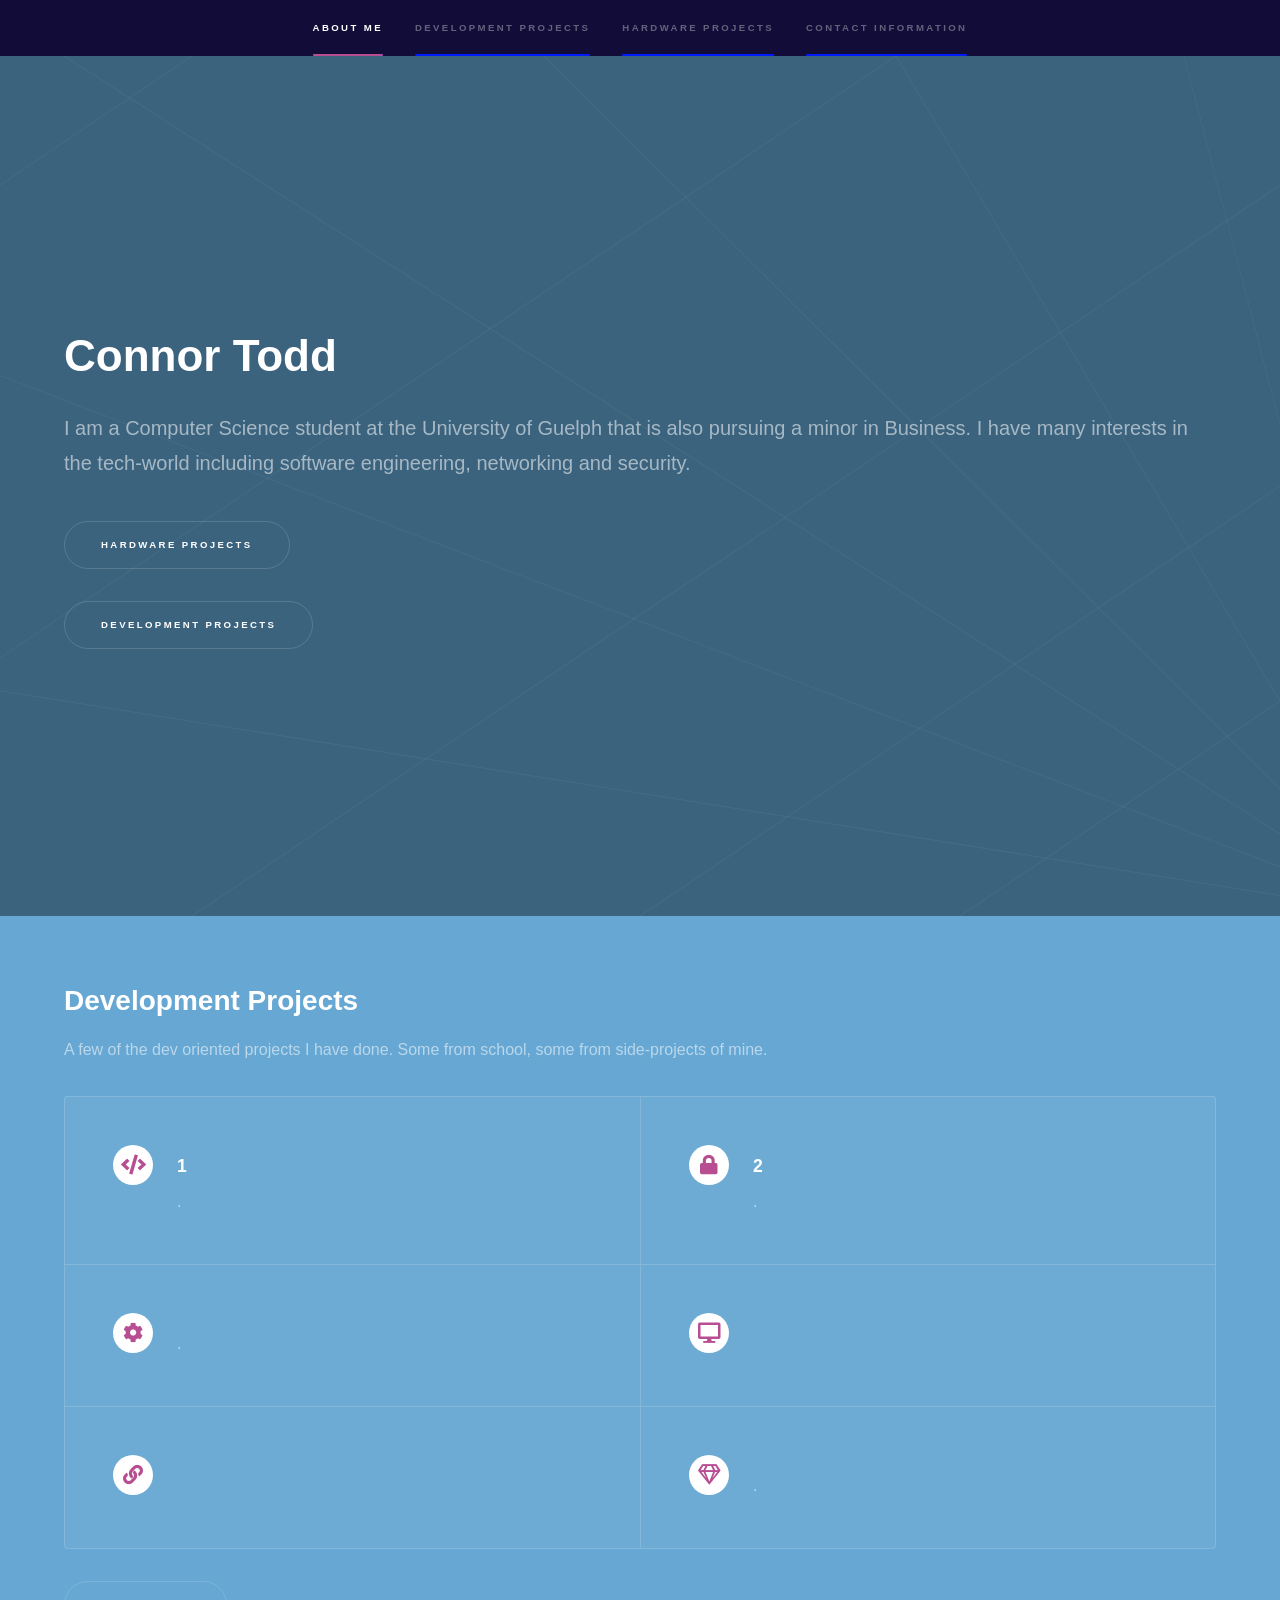
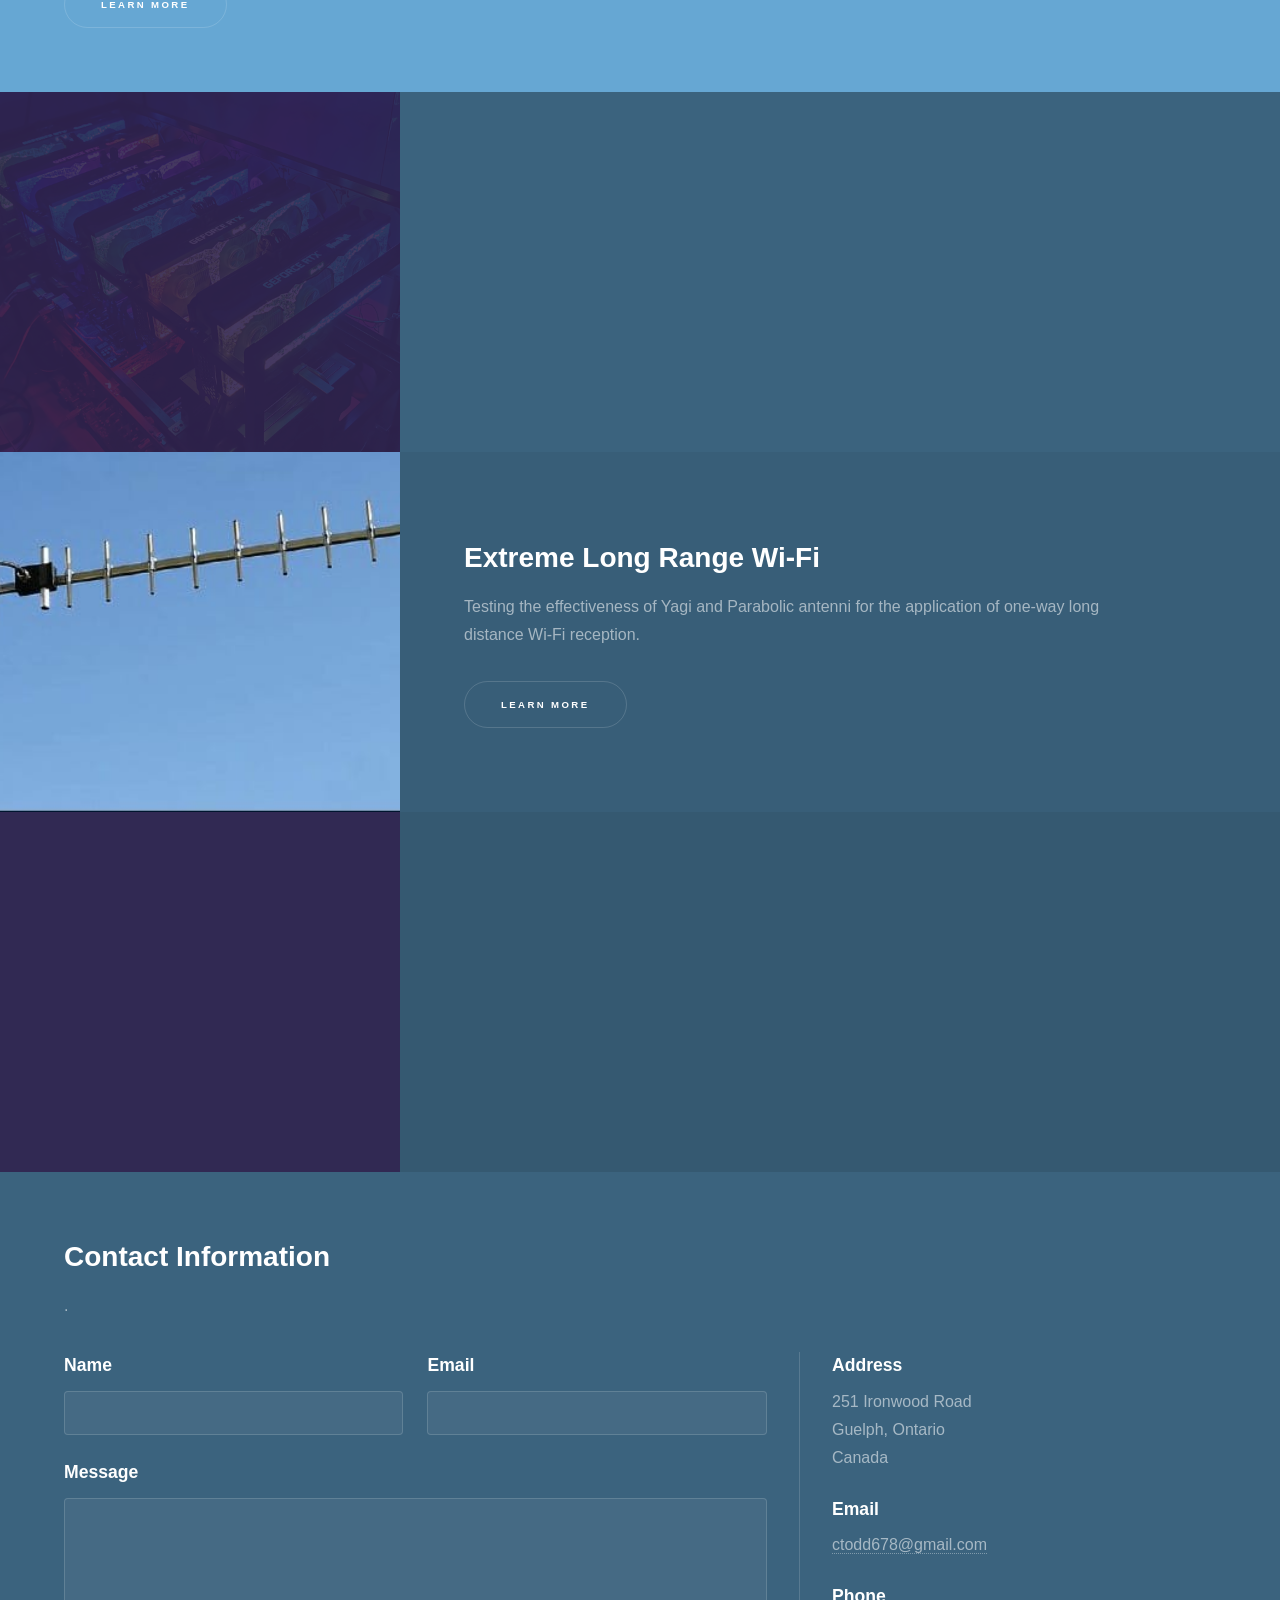
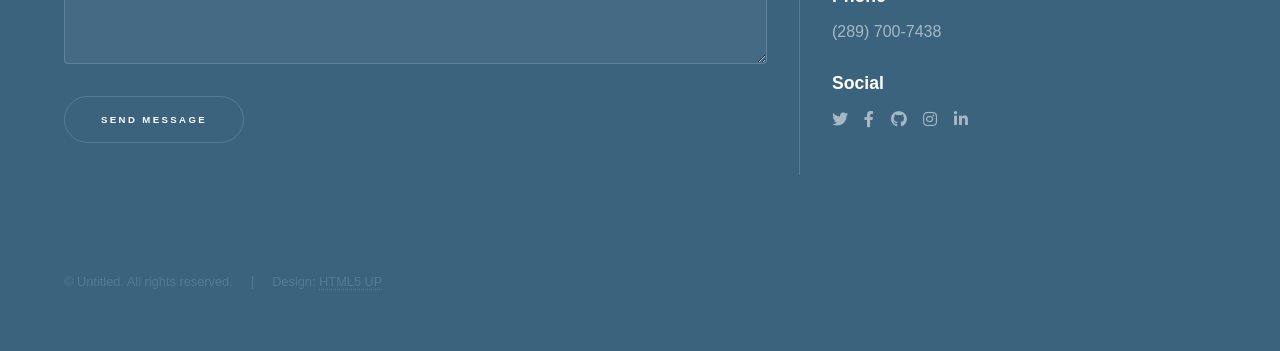
==== commit 20b3022c: "updated style" ====
--- a/index.html
+++ b/index.html
@@ -5,10 +5,11 @@
 -->
 <html>
 	<head>
-		<title>Connor Todd's Github Portfolio</title>
+		<title>Connor Todd</title>
 		<meta charset="utf-8" />
 		<meta name="viewport" content="width=device-width, initial-scale=1, user-scalable=no" />
 		<link rel="stylesheet" href="assets/css/main.css" />
+		<link rel="icon" href="images/pIcon.png">
 		<noscript><link rel="stylesheet" href="assets/css/noscript.css" /></noscript>
 	</head>
 	<body class="is-preload">
--- a/assets/css/main.css
+++ b/assets/css/main.css
@@ -3236,31 +3236,31 @@
 			}
 
 		.wrapper.alt {
-			background-color: #261c3e;
+			background-color: #192661;
 		}
 
 		.wrapper.style1 {
-			background-color: #5e42a6;
+			background-color: rgb(59, 99, 126);
 		}
 
 		.wrapper.style1-alt {
-			background-color: #493382;
+			background-color: rgb(59, 99, 126);
 		}
 
 		.wrapper.style2 {
-			background-color: #5052b5;
+			background-color: rgb(59, 99, 126);
 		}
 
 		.wrapper.style2-alt {
-			background-color: #3e4094;
+			background-color: rgb(59, 99, 126);
 		}
 
 		.wrapper.style3 {
-			background-color: #b74e91;
+			background-color: rgb(102, 167, 211);
 		}
 
 		.wrapper.style3-alt {
-			background-color: #953d75;
+			background-color: rgb(94, 161, 206);
 		}
 
 		.wrapper.fullscreen {
@@ -3370,7 +3370,7 @@
 		display: -webkit-flex;
 		display: -ms-flex;
 		display: flex;
-		background-color: #5e42a6;
+		background-color: #0060f0;
 		cursor: default;
 		padding: 1.75em 2em;
 	}
@@ -3524,7 +3524,7 @@
 
 	#sidebar {
 		padding: 2.5em 2.5em 0.5em 2.5em ;
-		background: #312450;
+		background: #110d38;
 		cursor: default;
 		height: 100vh;
 		left: 0;
@@ -3761,14 +3761,14 @@
 			}
 
 			#sidebar nav a:before {
-				background: #3c2c62;
+				background: #001aff;
 			}
 
 			#sidebar nav a:after {
-				background-image: -moz-linear-gradient(to right, #5e42a6, #b74e91);
-				background-image: -webkit-linear-gradient(to right, #5e42a6, #b74e91);
-				background-image: -ms-linear-gradient(to right, #5e42a6, #b74e91);
-				background-image: linear-gradient(to right, #5e42a6, #b74e91);
+				background-image: -moz-linear-gradient(to right, #001aff, #00e1ff);
+				background-image: -webkit-linear-gradient(to right, #001aff, #00e1ff);
+				background-image: -ms-linear-gradient(to right, #001aff, #00e1ff);
+				background-image: linear-gradient(to right, #001aff, #00e1ff);
 				-moz-transition: max-width 0.2s ease;
 				-webkit-transition: max-width 0.2s ease;
 				-ms-transition: max-width 0.2s ease;
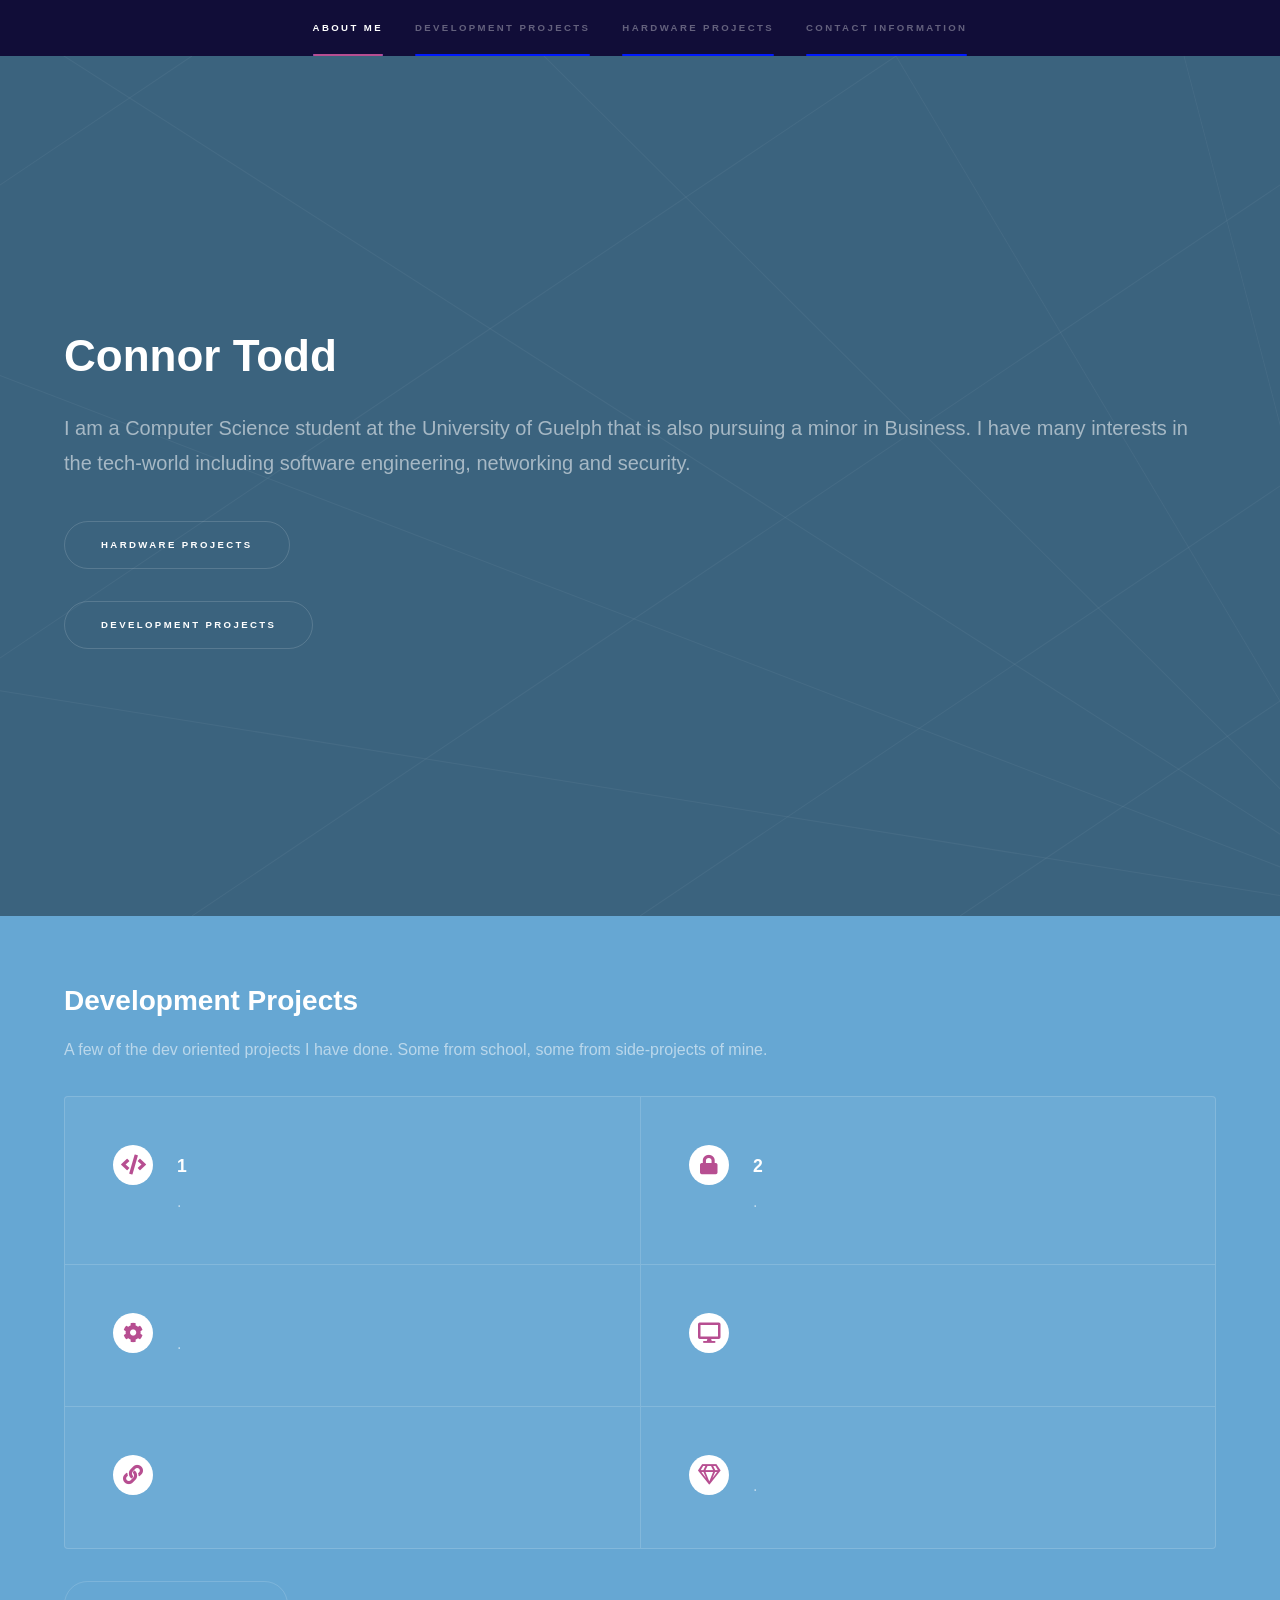
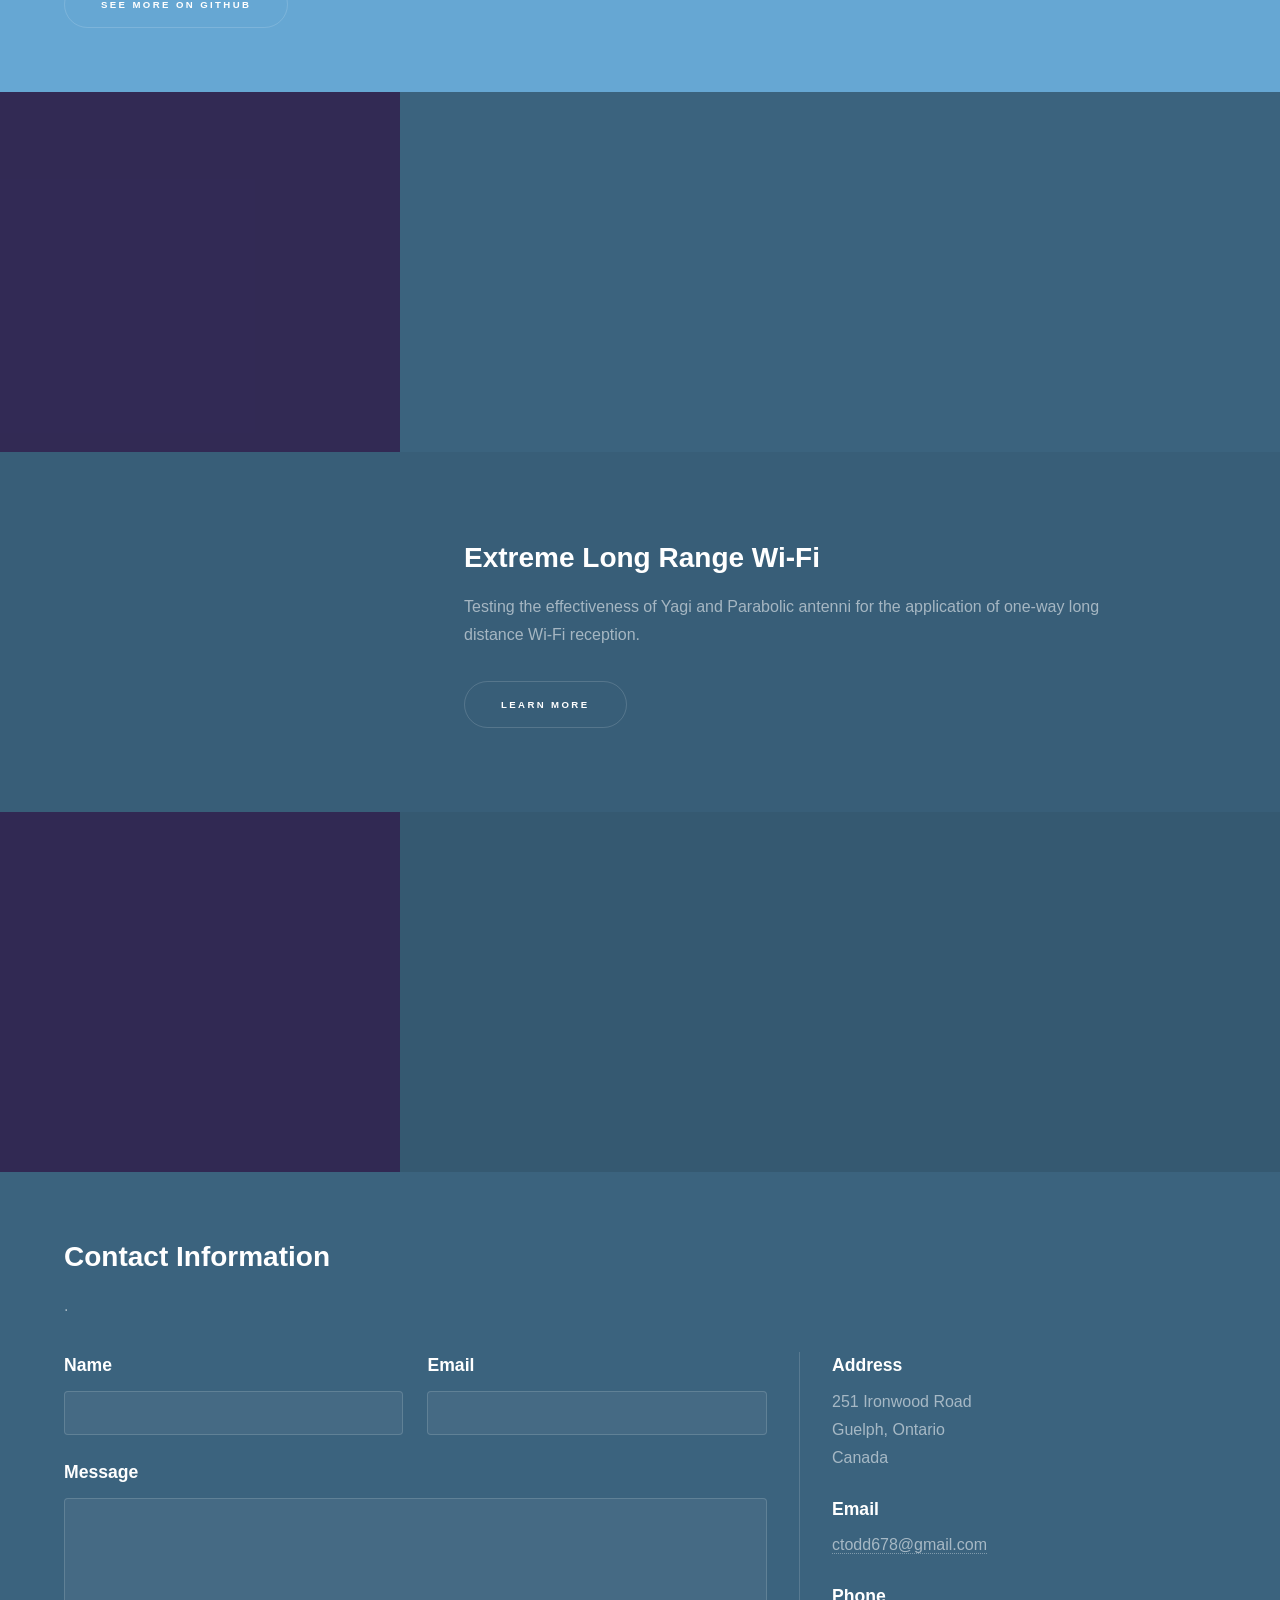
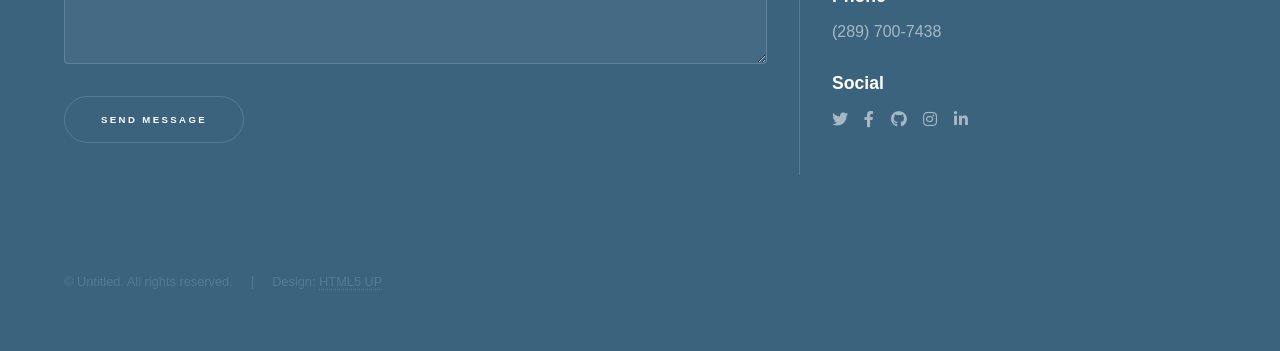
==== commit d7ac9334: "minor updates" ====
--- a/index.html
+++ b/index.html
@@ -20,8 +20,8 @@
 					<nav>
 						<ul>
 							<li><a href="#intro">About Me</a></li>
-							<li><a href="#one">Development Projects</a></li>
-							<li><a href="#two">Hardware Projects</a></li>
+							<li><a href="#two">Development Projects</a></li>
+							<li><a href="#one">Hardware Projects</a></li>
 							<li><a href="#three">Contact Information</a></li>
 						</ul>
 					</nav>
@@ -85,7 +85,7 @@
 							</section>
 						</div>
 						<ul class="actions">
-							<li><a href="generic.html" class="button">Learn more</a></li>
+							<li><a href="https://github.com/ctodd678" class="button" target="_blank">See more on GitHub</a></li>
 						</ul>
 					</div>
 				</section>
@@ -94,7 +94,7 @@
 				<!-- Two -->
 					<section id="two" class="wrapper style2 spotlights">
 						<section>
-							<a href="#" class="image"><img src="images/0123.jpg" alt="" data-position="center center" /></a>
+							<a href="#" class="image"><img src="images/pic03.jpg" alt="" data-position="center center" /></a>
 							<div class="content">
 								<div class="inner">
 									<h2>Cryptocurrency Mining Computer</h2>
@@ -106,7 +106,7 @@
 							</div>
 						</section>
 						<section>
-							<a href="#" class="image"><img src="images/yagi.jpg" alt="" data-position="top center" /></a>
+							<a href="#" class="image"><img src="images/pic03.jpg" alt="" data-position="top center" /></a>
 							<div class="content">
 								<div class="inner">
 									<h2>Extreme Long Range Wi-Fi</h2>
@@ -124,7 +124,7 @@
 									<h2>Hashcat Lab</h2>
 									<p>Testing GPU-accelerated brute-forcing techniques.</p>
 									<ul class="actions">
-										<li><a href="smartthemro.html" class="button">Learn more</a></li>
+										<li><a href="hashcat.html" class="button">Learn more</a></li>
 									</ul>
 								</div>
 							</div>
@@ -179,9 +179,9 @@
 											<ul class="icons">
 												<li><a href="#" class="icon brands fa-twitter"><span class="label">Twitter</span></a></li>
 												<li><a href="#" class="icon brands fa-facebook-f"><span class="label">Facebook</span></a></li>
-												<li><a href="#" class="icon brands fa-github"><span class="label">GitHub</span></a></li>
+												<li><a href="https://github.com/ctodd678" class="icon brands fa-github"><span class="label">GitHub</span></a></li>
 												<li><a href="#" class="icon brands fa-instagram"><span class="label">Instagram</span></a></li>
-												<li><a href="#" class="icon brands fa-linkedin-in"><span class="label">LinkedIn</span></a></li>
+												<li><a href="www.linkedin.com/in/ctodd678" class="icon brands fa-linkedin-in"><span class="label">LinkedIn</span></a></li>
 											</ul>
 										</li>
 									</ul>
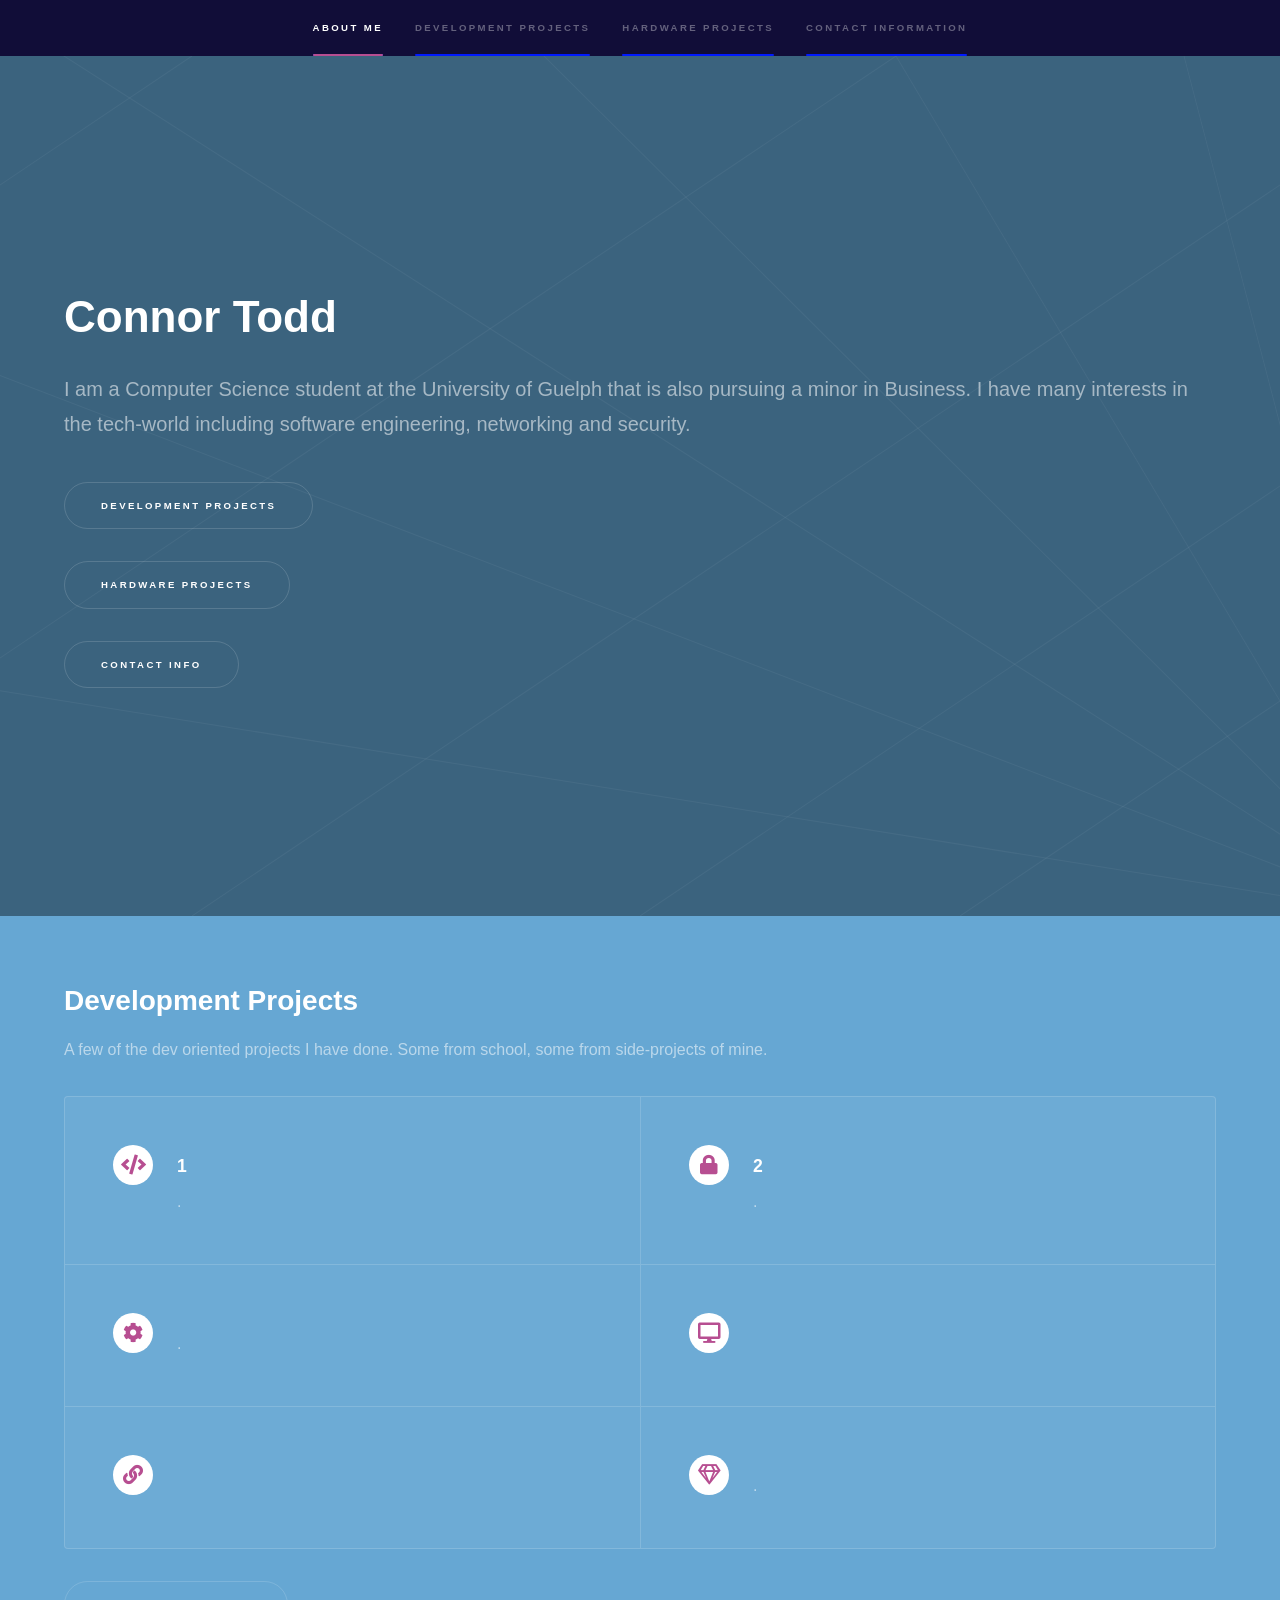
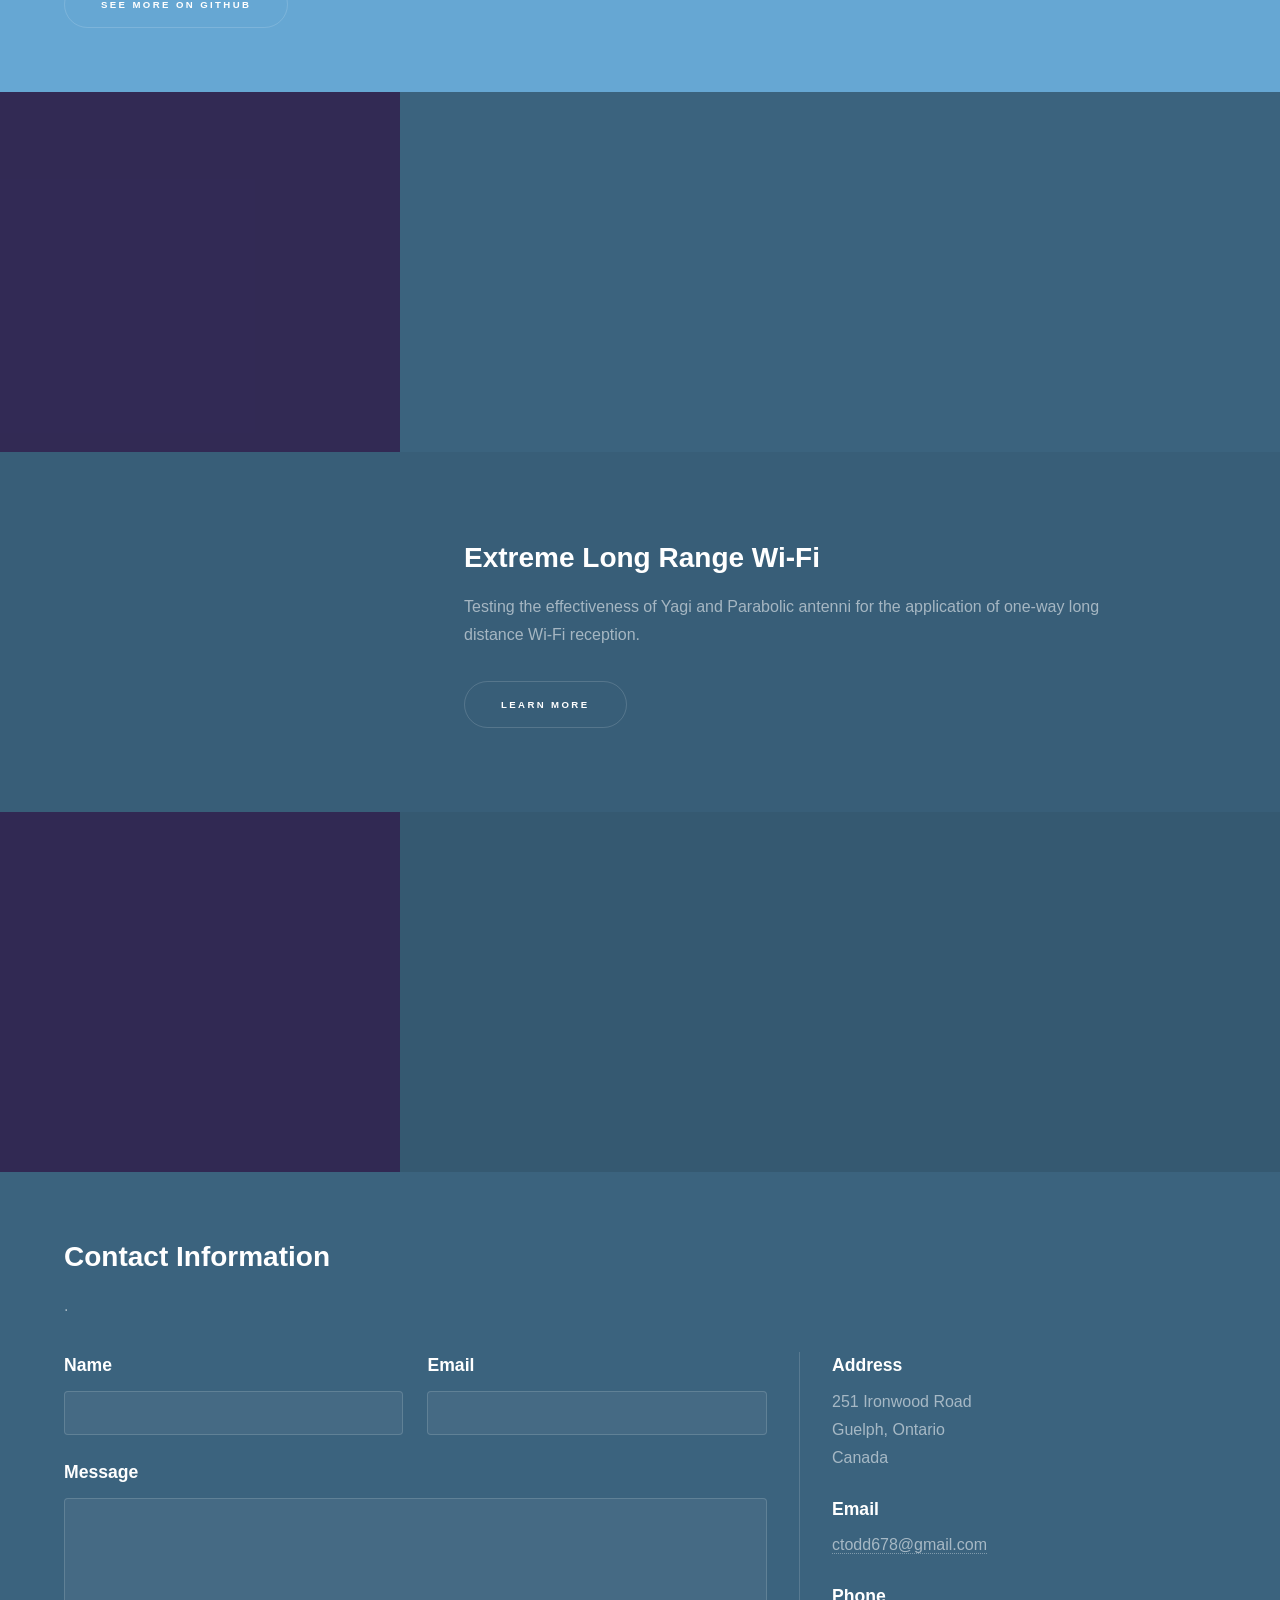
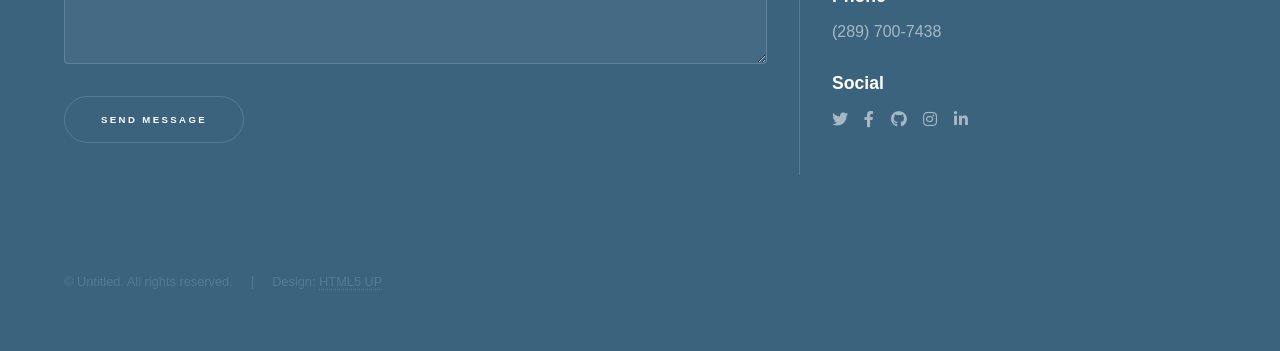
==== commit 5cb2b86c: "fixed buttons" ====
--- a/index.html
+++ b/index.html
@@ -20,8 +20,8 @@
 					<nav>
 						<ul>
 							<li><a href="#intro">About Me</a></li>
-							<li><a href="#two">Development Projects</a></li>
-							<li><a href="#one">Hardware Projects</a></li>
+							<li><a href="#one">Development Projects</a></li>
+							<li><a href="#two">Hardware Projects</a></li>
 							<li><a href="#three">Contact Information</a></li>
 						</ul>
 					</nav>
@@ -39,10 +39,13 @@
 								I have many interests in the tech-world including software engineering, networking and security.
 							</p>
 							<ul class="actions">
-								<li><a href="#one" class="button scrolly">Hardware Projects</a></li>
+								<li><a href="#one" class="button scrolly">Development Projects</a></li>
 							</ul>
 							<ul class="actions">
-								<li><a href="#two" class="button scrolly">Development Projects</a></li>
+								<li><a href="#two" class="button scrolly">Hardware Projects</a></li>
+							</ul>
+							<ul class="actions">
+								<li><a href="#three" class="button scrolly">Contact Info</a></li>
 							</ul>
 						</div>
 					</section>
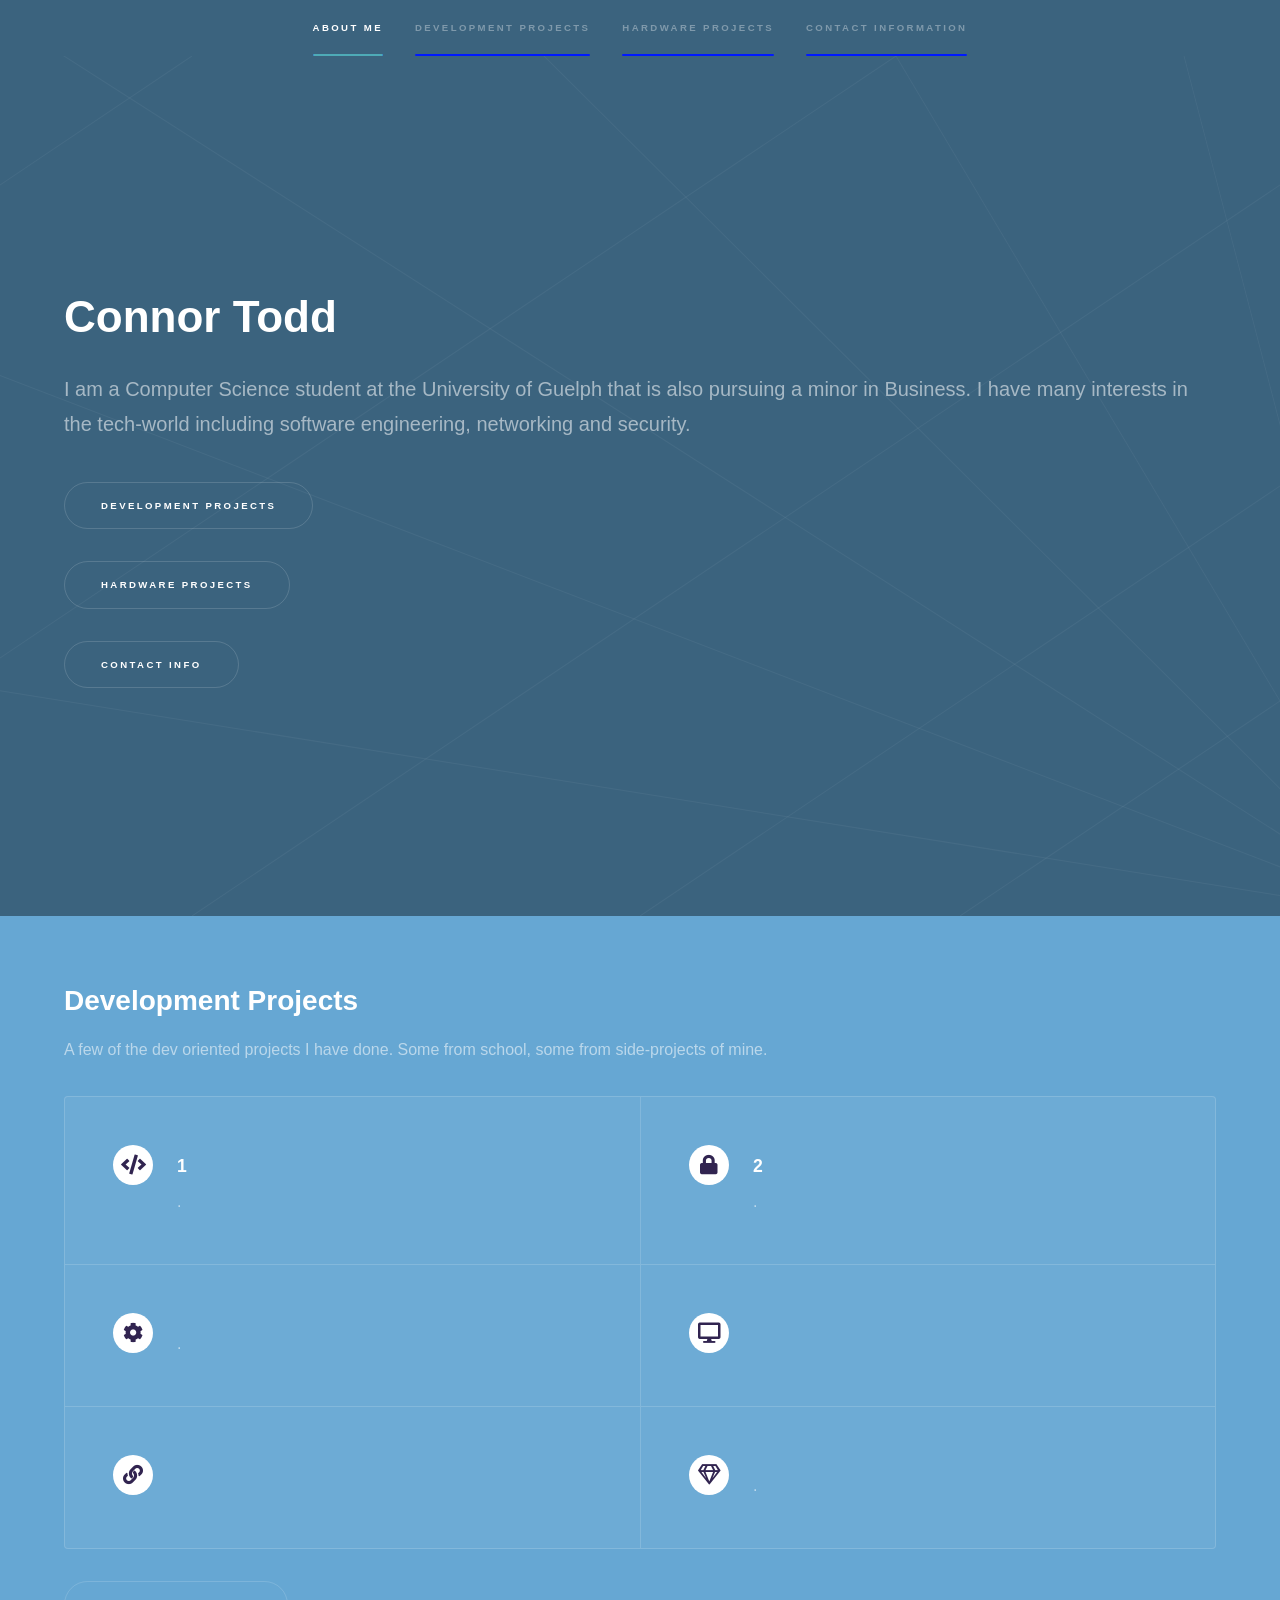
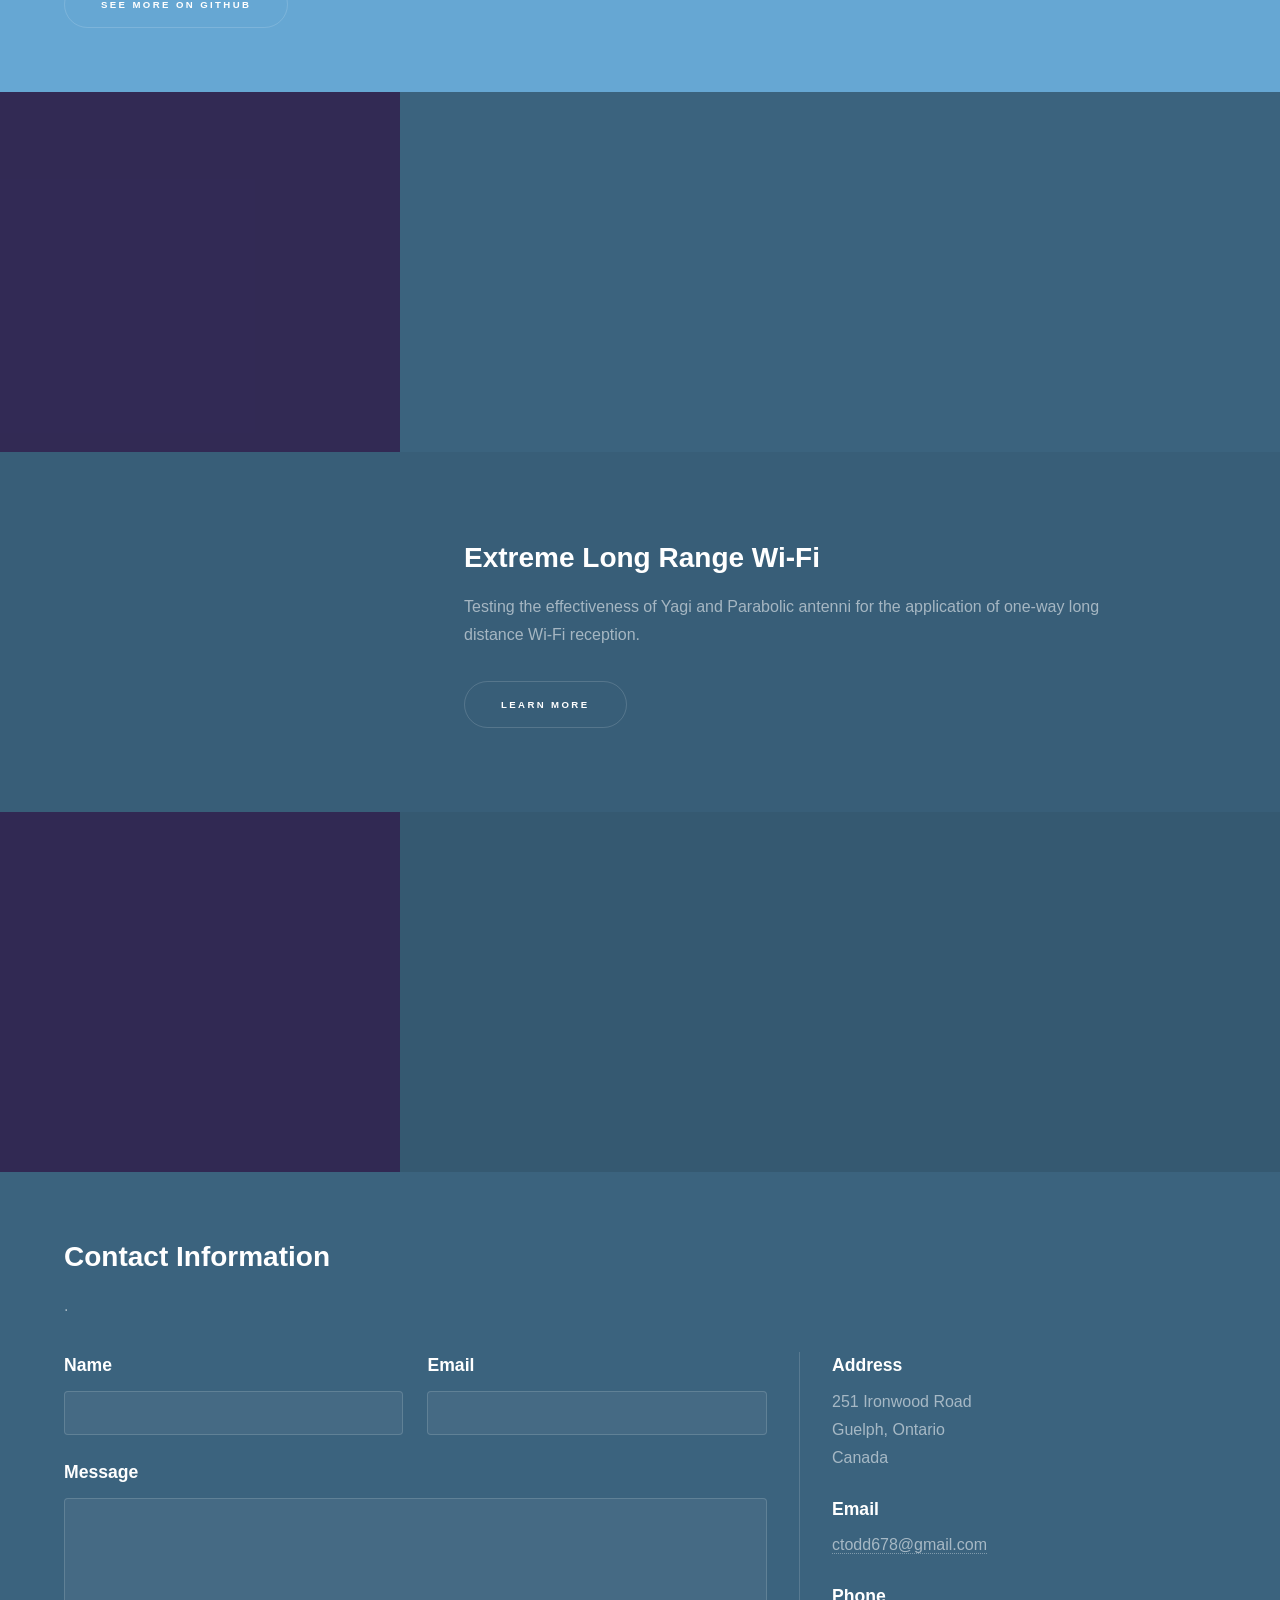
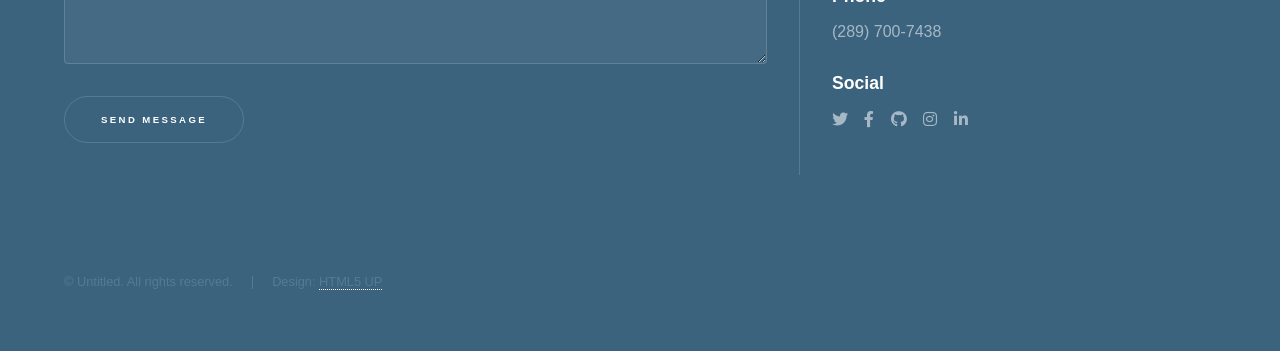
==== commit d2532861: "s" ====
--- a/index.html
+++ b/index.html
@@ -9,7 +9,7 @@
 		<meta charset="utf-8" />
 		<meta name="viewport" content="width=device-width, initial-scale=1, user-scalable=no" />
 		<link rel="stylesheet" href="assets/css/main.css" />
-		<link rel="icon" href="images/pIcon.png">
+		<link rel="icon" href="ctodd678.github.io/images/pIcon.png">
 		<noscript><link rel="stylesheet" href="assets/css/noscript.css" /></noscript>
 	</head>
 	<body class="is-preload">
--- a/assets/css/main.css
+++ b/assets/css/main.css
@@ -97,8 +97,10 @@
 		box-sizing: inherit;
 	}
 
+	
+
 	body {
-		background: #312450;
+		background: rgb(59, 99, 126);
 	}
 
 		body.is-preload *, body.is-preload *:before, body.is-preload *:after {
@@ -197,10 +199,10 @@
 		}
 
 			h1.major:after {
-				background-image: -moz-linear-gradient(to right, #5e42a6, #b74e91);
-				background-image: -webkit-linear-gradient(to right, #5e42a6, #b74e91);
-				background-image: -ms-linear-gradient(to right, #5e42a6, #b74e91);
-				background-image: linear-gradient(to right, #5e42a6, #b74e91);
+				background-image: -moz-linear-gradient(to right, #001aff, #00e1ff);
+				background-image: -webkit-linear-gradient(to right, #001aff, #00e1ff);
+				background-image: -ms-linear-gradient(to right, #001aff, #00e1ff);
+				background-image: linear-gradient(to right, #001aff, #00e1ff);
 				-moz-transition: max-width 0.2s ease;
 				-webkit-transition: max-width 0.2s ease;
 				-ms-transition: max-width 0.2s ease;
@@ -2535,28 +2537,29 @@
 				font-size: 1.25em;
 			}
 
-				.wrapper.style1 .icon.major:before {
-					color: #5e42a6;
-				}
-
-				.wrapper.style1-alt .icon.major:before {
-					color: #493382;
-				}
-
-				.wrapper.style2 .icon.major:before {
-					color: #5052b5;
-				}
-
-				.wrapper.style2-alt .icon.major:before {
-					color: #3e4094;
-				}
-
-				.wrapper.style3 .icon.major:before {
-					color: #b74e91;
-				}
-
-				.wrapper.style3-alt .icon.major:before {
-					color: #953d75;
+
+				.wrapper.style1 {
+					background-color: rgb(59, 99, 126);
+				}
+
+				.wrapper.style1-alt {
+					background-color: rgb(59, 99, 126);
+				}
+
+				.wrapper.style2 {
+					background-color: rgb(59, 99, 126);
+				}
+
+				.wrapper.style2-alt {
+					background-color: rgb(59, 99, 126);
+				}
+
+				.wrapper.style3 {
+					background-color: rgb(102, 167, 211);
+				}
+
+				.wrapper.style3-alt {
+					background-color: rgb(94, 161, 206);
 				}
 
 /* Image */
@@ -3236,7 +3239,7 @@
 			}
 
 		.wrapper.alt {
-			background-color: #192661;
+			background-color: rgb(59, 99, 126);
 		}
 
 		.wrapper.style1 {
@@ -3370,7 +3373,7 @@
 		display: -webkit-flex;
 		display: -ms-flex;
 		display: flex;
-		background-color: #0060f0;
+		background-color: #233286;
 		cursor: default;
 		padding: 1.75em 2em;
 	}
@@ -3504,7 +3507,7 @@
 		}
 
 	#footer > .inner a {
-		border-bottom-color: rgba(255, 255, 255, 0.15);
+		border-bottom-color: rgb(255, 255, 255);
 	}
 
 		#footer > .inner a:hover {
@@ -3524,7 +3527,7 @@
 
 	#sidebar {
 		padding: 2.5em 2.5em 0.5em 2.5em ;
-		background: #110d38;
+		background: rgb(59, 99, 126);
 		cursor: default;
 		height: 100vh;
 		left: 0;
@@ -3857,7 +3860,7 @@
 
 						#sidebar nav a:after {
 							background-image: none;
-							background-color: #b74e91;
+							background-color: #4eabb7;
 						}
 
 		}
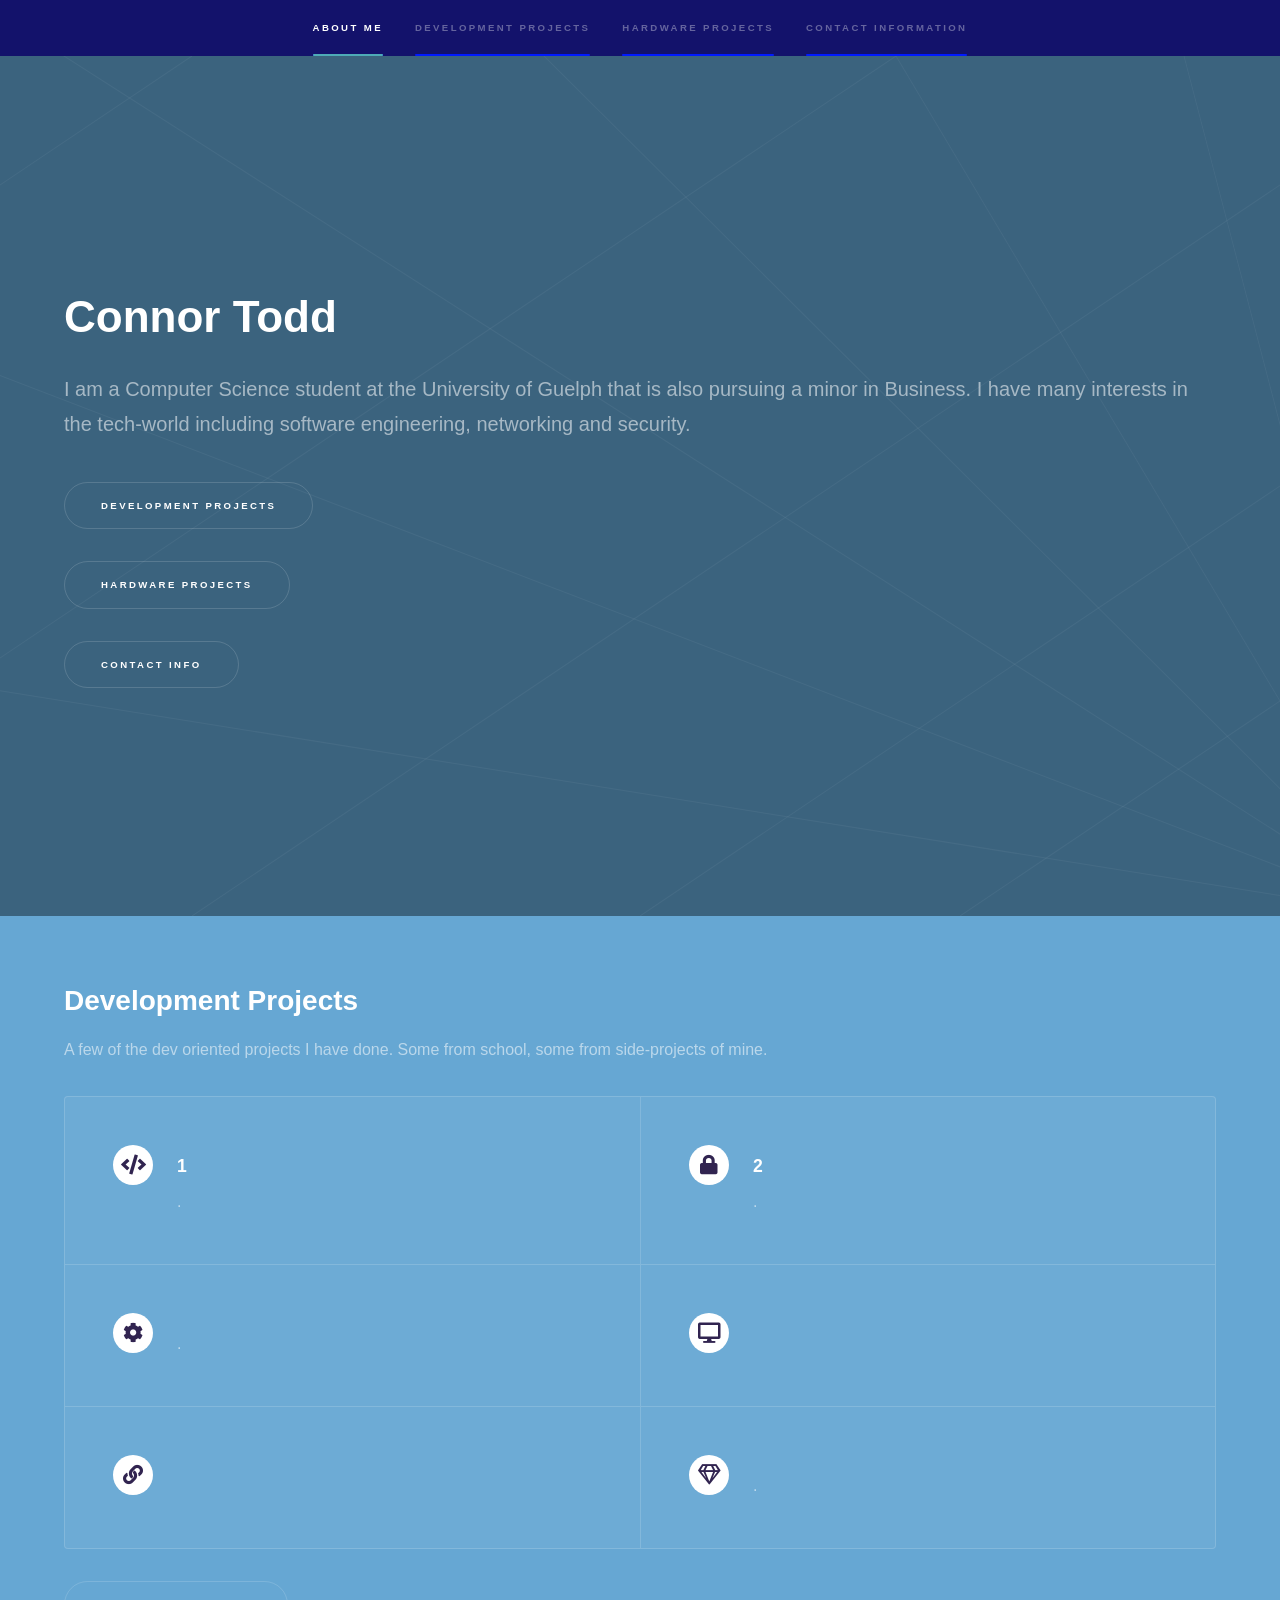
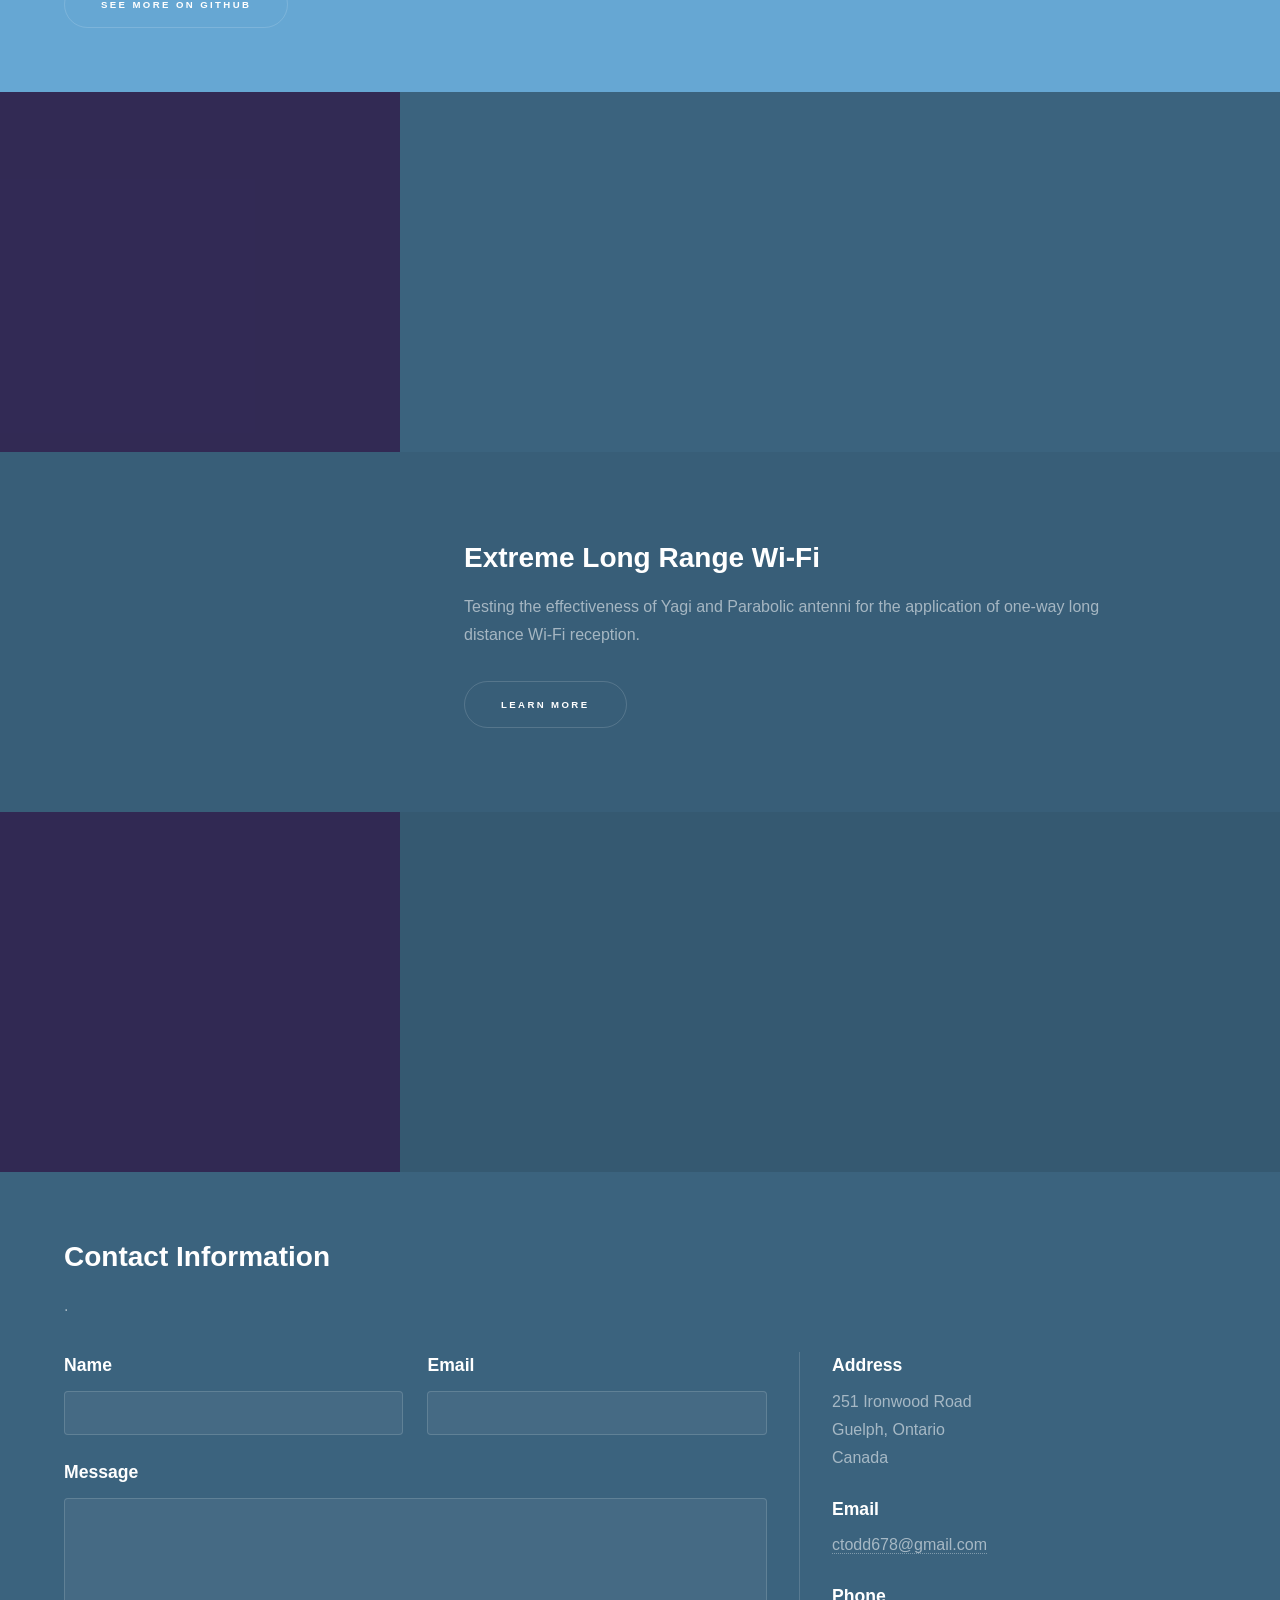
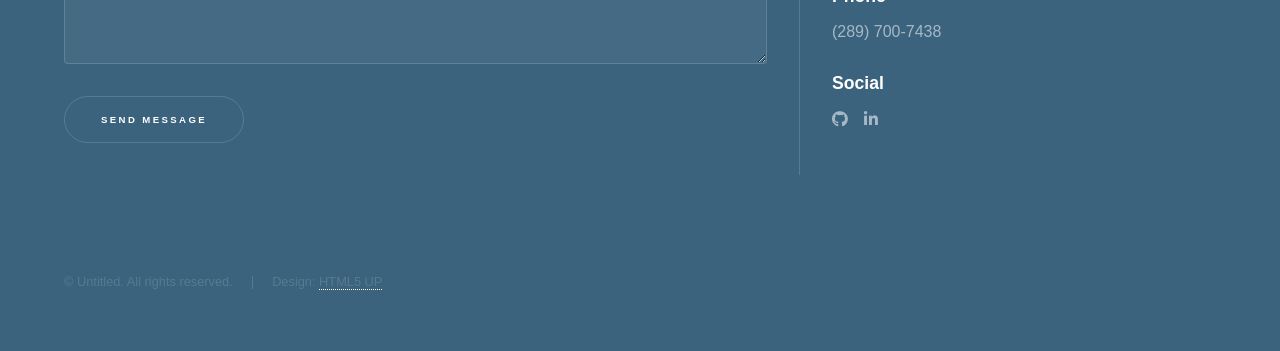
==== commit ea83070e: "changed sidebar color" ====
--- a/index.html
+++ b/index.html
@@ -180,11 +180,8 @@
 										<li>
 											<h3>Social</h3>
 											<ul class="icons">
-												<li><a href="#" class="icon brands fa-twitter"><span class="label">Twitter</span></a></li>
-												<li><a href="#" class="icon brands fa-facebook-f"><span class="label">Facebook</span></a></li>
-												<li><a href="https://github.com/ctodd678" class="icon brands fa-github"><span class="label">GitHub</span></a></li>
-												<li><a href="#" class="icon brands fa-instagram"><span class="label">Instagram</span></a></li>
-												<li><a href="www.linkedin.com/in/ctodd678" class="icon brands fa-linkedin-in"><span class="label">LinkedIn</span></a></li>
+												<li><a href="https://github.com/ctodd678" class="icon brands fa-github" target="_blank"><span class="label">GitHub</span></a></li>
+												<li><a href="https://www.linkedin.com/in/ctodd678" class="icon brands fa-linkedin-in" target="_blank"><span class="label">LinkedIn</span></a></li>
 											</ul>
 										</li>
 									</ul>
--- a/assets/css/main.css
+++ b/assets/css/main.css
@@ -3527,7 +3527,7 @@
 
 	#sidebar {
 		padding: 2.5em 2.5em 0.5em 2.5em ;
-		background: rgb(59, 99, 126);
+		background: rgb(19, 18, 107);
 		cursor: default;
 		height: 100vh;
 		left: 0;
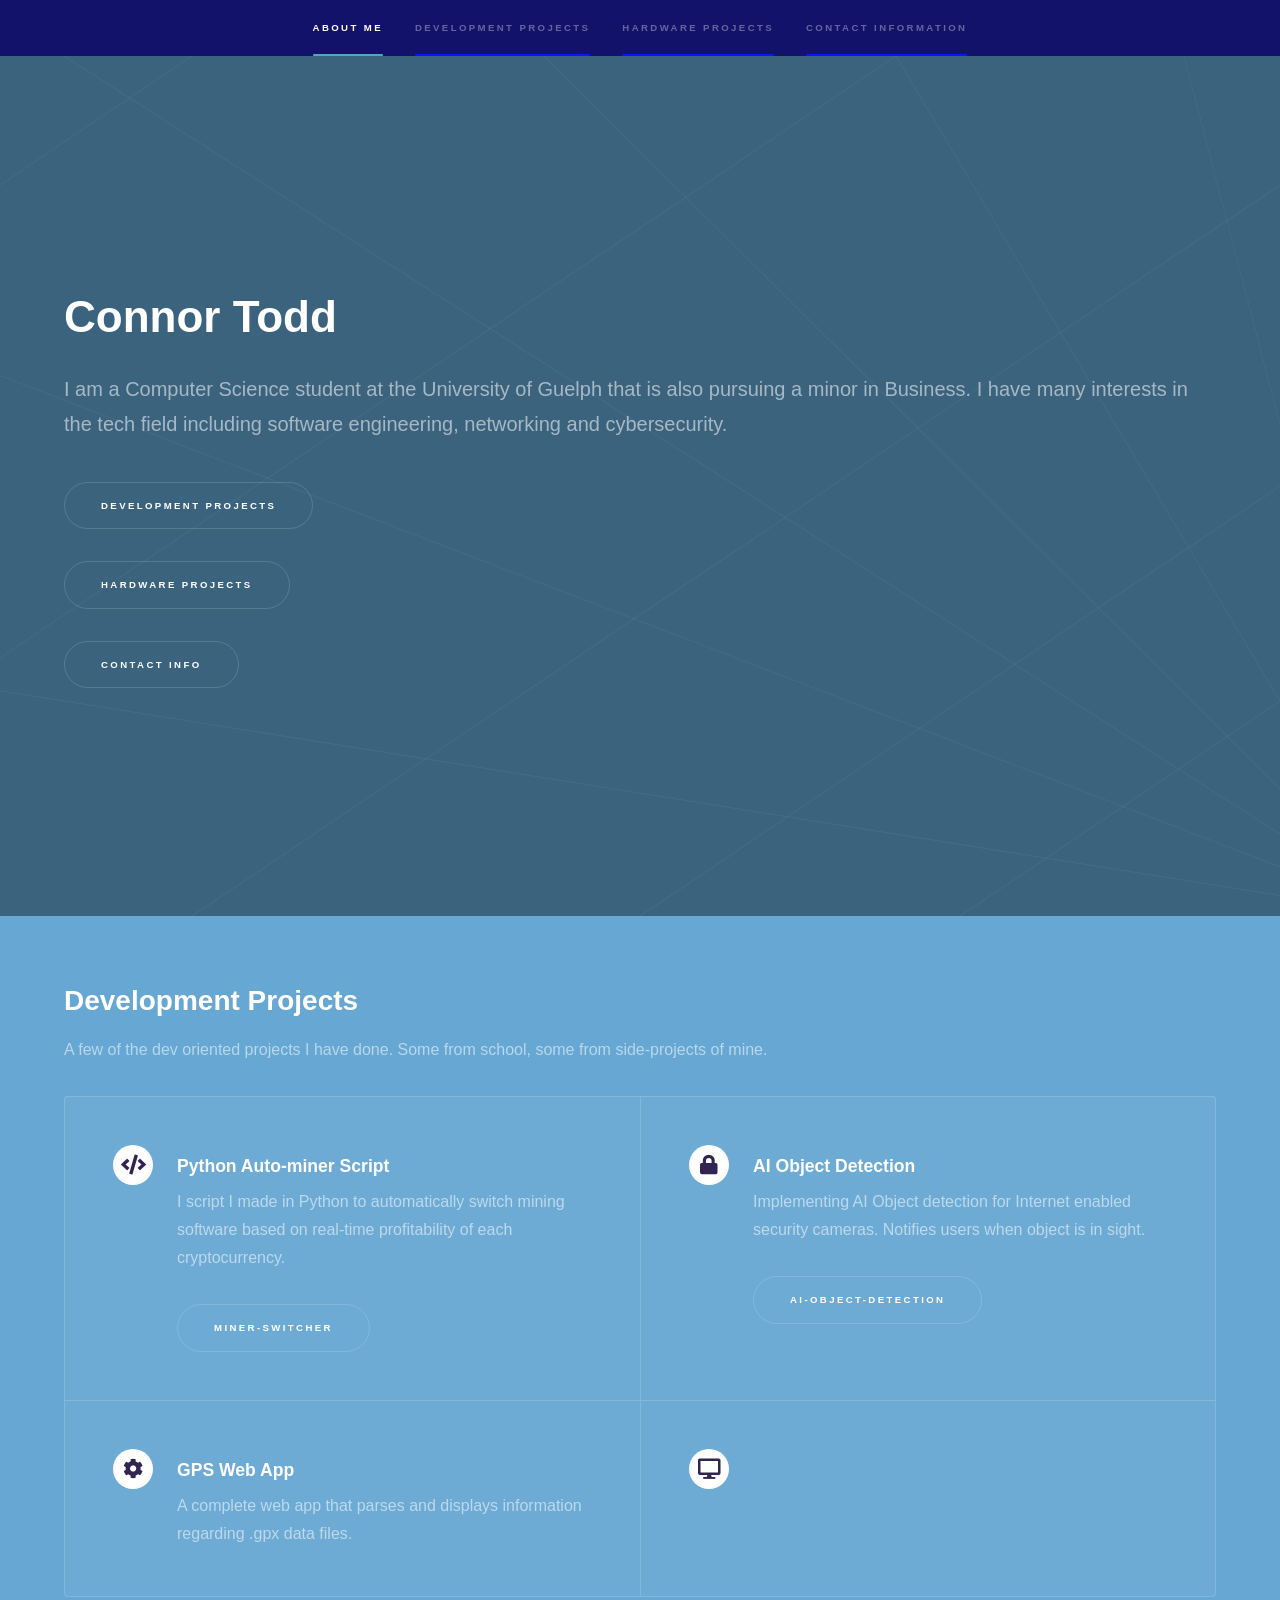
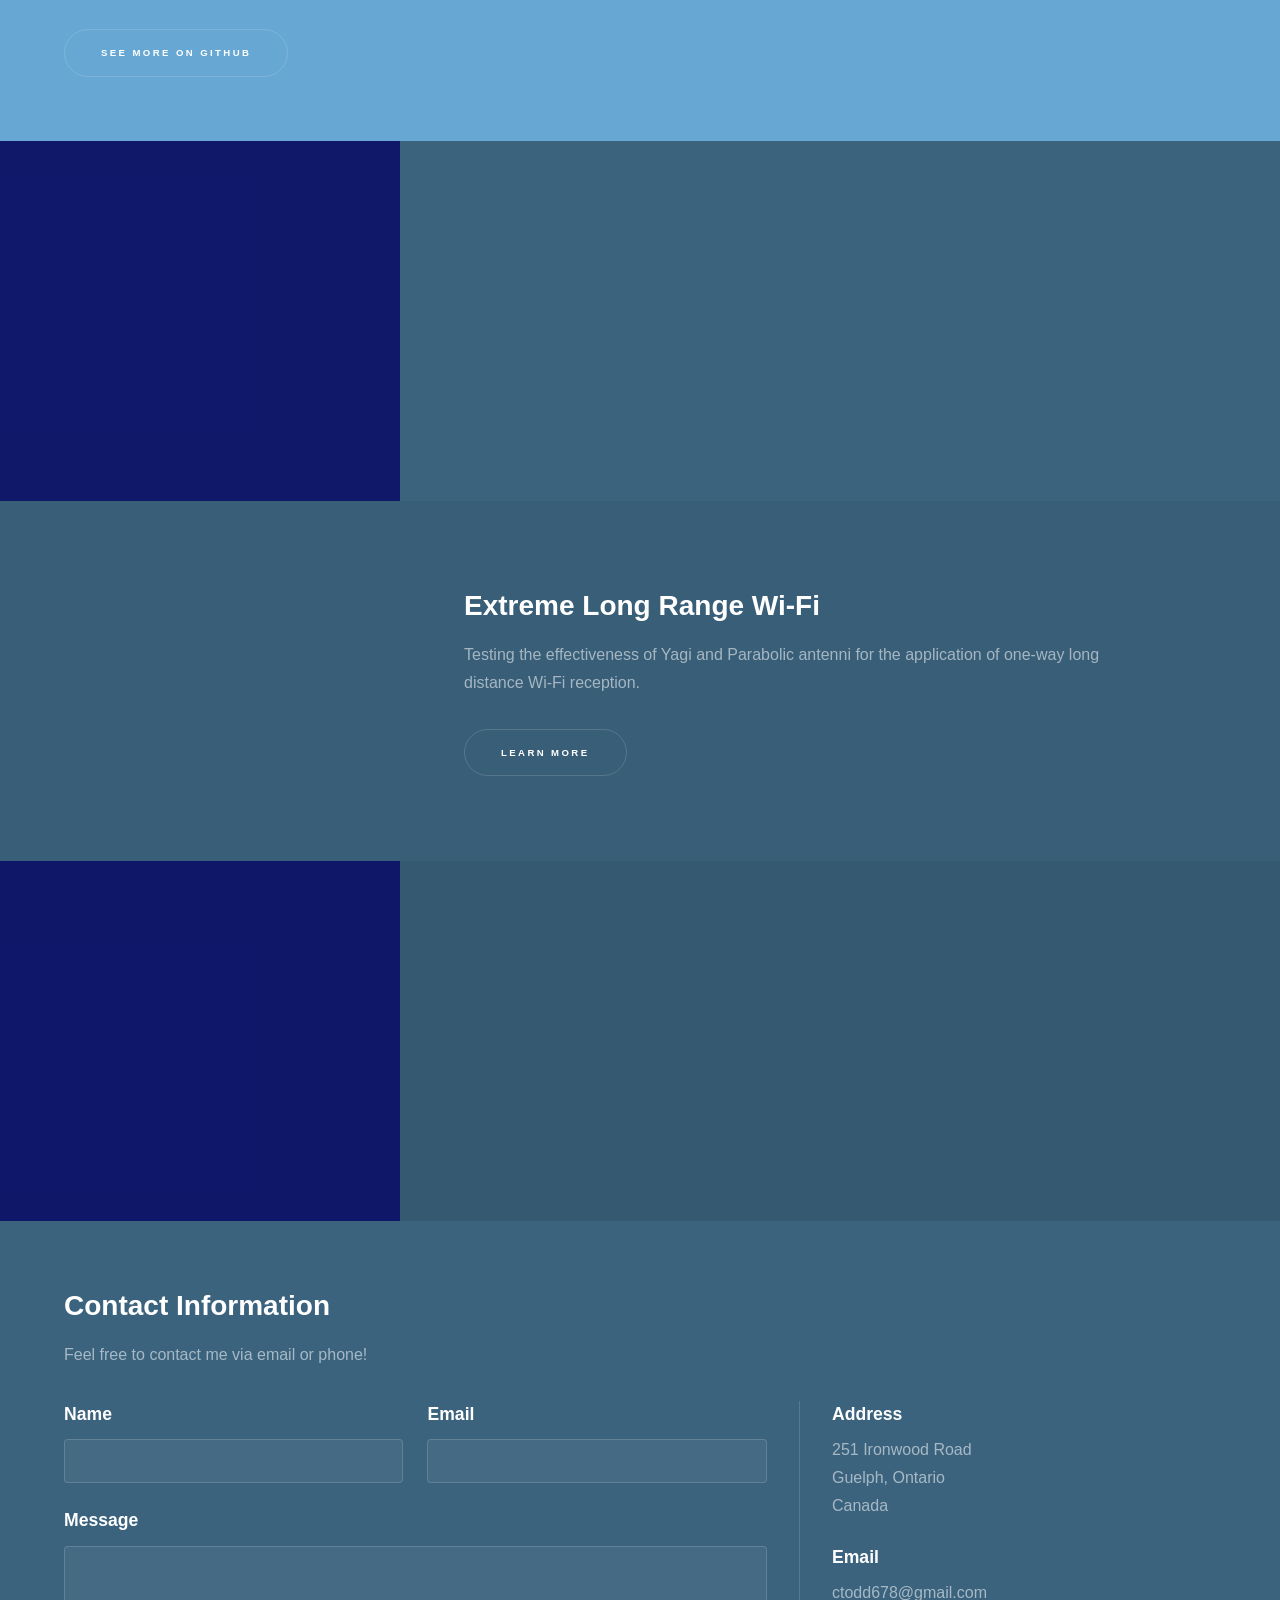
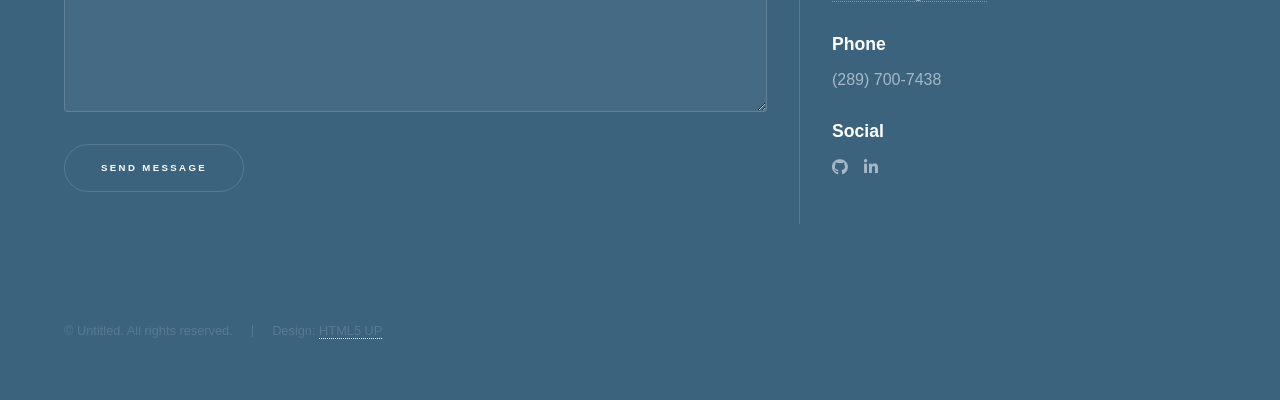
==== commit 7b005a31: "updated some stuff" ====
--- a/index.html
+++ b/index.html
@@ -36,7 +36,7 @@
 						<div class="inner">
 							<h1>Connor Todd</h1>
 							<p>I am a Computer Science student at the University of Guelph that is also pursuing a minor in Business. 
-								I have many interests in the tech-world including software engineering, networking and security.
+								I have many interests in the tech field including software engineering, networking and cybersecurity.
 							</p>
 							<ul class="actions">
 								<li><a href="#one" class="button scrolly">Development Projects</a></li>
@@ -56,35 +56,34 @@
 						<h2>Development Projects</h2>
 						<p>A few of the dev oriented projects I have done. Some from school, some from side-projects of mine.</p>
 						<div class="features">
+							<!--MINER SWITCHER-->
 							<section>
 								<span class="icon solid major fa-code"></span>
-								<h3>1<!--TODO: Enter text--></h3>
-								<p><!--TODO: Enter text-->.</p>
-							</section>
+								<h3>Python Auto-miner Script</h3>
+								<p>I script I made in Python to automatically switch mining software based on real-time profitability of each cryptocurrency. </p>
+								<ul class="actions">
+									<li><a href="https://github.com/ctodd678/miner-switcher" class="button" target="_blank">Miner-Switcher</a></li>
+								</ul>
+							</section>
+							<!--AI OBJECT DETECTION-->
 							<section>
 								<span class="icon solid major fa-lock"></span>
-								<h3>2<!--TODO: Enter text--></h3>
-								<p><!--TODO: Enter text-->.</p>
-							</section>
+								<h3>AI Object Detection</h3>
+								<p>Implementing AI Object detection for Internet enabled security cameras. Notifies users when object is in sight.</p>
+								<ul class="actions">
+									<li><a href="https://github.com/ctodd678/ai-object-detection" class="button" target="_blank">ai-object-detection</a></li>
+								</ul>
+							</section>
+							<!--GPS WEB APP-->
 							<section>
 								<span class="icon solid major fa-cog"></span>
-								<h3><!--TODO: Enter text--></h3>
-								<p><!--TODO: Enter text-->.</p>
+								<h3>GPS Web App</h3>
+								<p>A complete web app that parses and displays information regarding .gpx data files.</p>
 							</section>
 							<section>
 								<span class="icon solid major fa-desktop"></span>
 								<h3><!--TODO: Enter text--></h3>
 								<p><!--TODO: Enter text--></p>
-							</section>
-							<section>
-								<span class="icon solid major fa-link"></span>
-								<h3><!--TODO: Enter text--></h3>
-								<p><!--TODO: Enter text--></p>
-							</section>
-							<section>
-								<span class="icon major fa-gem"></span>
-								<h3><!--TODO: Enter text--></h3>
-								<p><!--TODO: Enter text-->.</p>
 							</section>
 						</div>
 						<ul class="actions">
@@ -138,7 +137,7 @@
 					<section id="three" class="wrapper style1 fade-up">
 						<div class="inner">
 							<h2>Contact Information</h2>
-							<p><!--Todo-->.</p>
+							<p>Feel free to contact me via email or phone!</p>
 							<div class="split style1">
 								<section>
 									<form method="post" action="#">
--- a/assets/css/main.css
+++ b/assets/css/main.css
@@ -3025,7 +3025,7 @@
 				-webkit-transition: opacity 1s ease;
 				-ms-transition: opacity 1s ease;
 				transition: opacity 1s ease;
-				background: rgba(49, 36, 80, 0.9);
+				background: rgba(10, 16, 104, 0.9);
 				content: '';
 				display: block;
 				height: 100%;
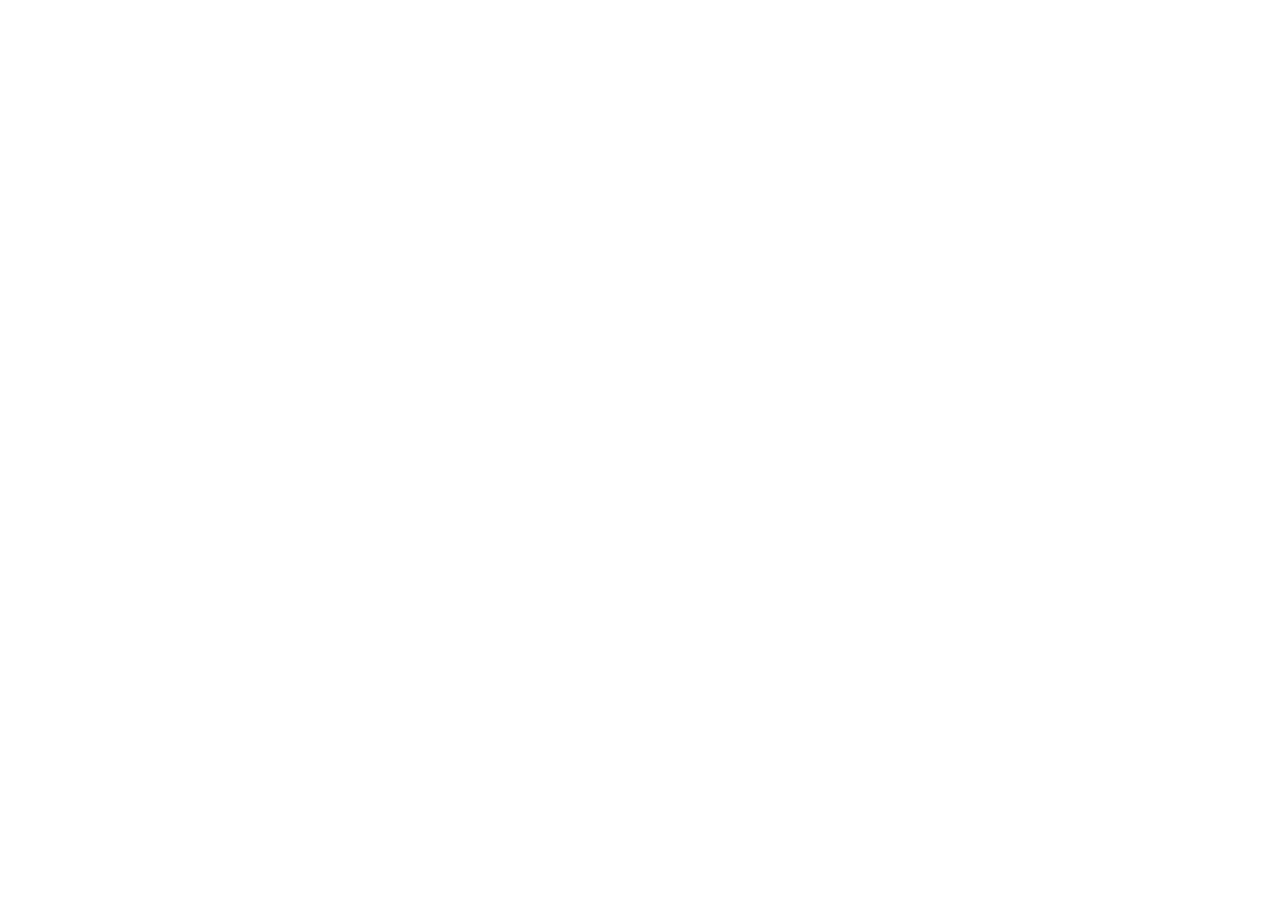
==== commit 93cb9798: "Updates" ====
--- a/index.html
+++ b/index.html
@@ -1,213 +1 @@
-<!DOCTYPE HTML>
-<!--
-	Connor Todd's Github Portfolio
-	Made using an HTML5 Template provided by html5up.net | @ajlkn
--->
-<html>
-	<head>
-		<title>Connor Todd</title>
-		<meta charset="utf-8" />
-		<meta name="viewport" content="width=device-width, initial-scale=1, user-scalable=no" />
-		<link rel="stylesheet" href="assets/css/main.css" />
-		<link rel="icon" href="ctodd678.github.io/images/pIcon.png">
-		<noscript><link rel="stylesheet" href="assets/css/noscript.css" /></noscript>
-	</head>
-	<body class="is-preload">
-
-		<!-- Sidebar -->
-			<section id="sidebar">
-				<div class="inner">
-					<nav>
-						<ul>
-							<li><a href="#intro">About Me</a></li>
-							<li><a href="#one">Development Projects</a></li>
-							<li><a href="#two">Hardware Projects</a></li>
-							<li><a href="#three">Contact Information</a></li>
-						</ul>
-					</nav>
-				</div>
-			</section>
-
-		<!-- Wrapper -->
-			<div id="wrapper">
-
-				<!-- Intro -->
-					<section id="intro" class="wrapper style1 fullscreen fade-up">
-						<div class="inner">
-							<h1>Connor Todd</h1>
-							<p>I am a Computer Science student at the University of Guelph that is also pursuing a minor in Business. 
-								I have many interests in the tech field including software engineering, networking and cybersecurity.
-							</p>
-							<ul class="actions">
-								<li><a href="#one" class="button scrolly">Development Projects</a></li>
-							</ul>
-							<ul class="actions">
-								<li><a href="#two" class="button scrolly">Hardware Projects</a></li>
-							</ul>
-							<ul class="actions">
-								<li><a href="#three" class="button scrolly">Contact Info</a></li>
-							</ul>
-						</div>
-					</section>
-
-				<!-- One -->
-				<section id="one" class="wrapper style3 fade-up">
-					<div class="inner">
-						<h2>Development Projects</h2>
-						<p>A few of the dev oriented projects I have done. Some from school, some from side-projects of mine.</p>
-						<div class="features">
-							<!--MINER SWITCHER-->
-							<section>
-								<span class="icon solid major fa-code"></span>
-								<h3>Python Auto-miner Script</h3>
-								<p>I script I made in Python to automatically switch mining software based on real-time profitability of each cryptocurrency. </p>
-								<ul class="actions">
-									<li><a href="https://github.com/ctodd678/miner-switcher" class="button" target="_blank">Miner-Switcher</a></li>
-								</ul>
-							</section>
-							<!--AI OBJECT DETECTION-->
-							<section>
-								<span class="icon solid major fa-lock"></span>
-								<h3>AI Object Detection</h3>
-								<p>Implementing AI Object detection for Internet enabled security cameras. Notifies users when object is in sight.</p>
-								<ul class="actions">
-									<li><a href="https://github.com/ctodd678/ai-object-detection" class="button" target="_blank">ai-object-detection</a></li>
-								</ul>
-							</section>
-							<!--GPS WEB APP-->
-							<section>
-								<span class="icon solid major fa-cog"></span>
-								<h3>GPS Web App</h3>
-								<p>A complete web app that parses and displays information regarding .gpx data files.</p>
-							</section>
-							<section>
-								<span class="icon solid major fa-desktop"></span>
-								<h3><!--TODO: Enter text--></h3>
-								<p><!--TODO: Enter text--></p>
-							</section>
-						</div>
-						<ul class="actions">
-							<li><a href="https://github.com/ctodd678" class="button" target="_blank">See more on GitHub</a></li>
-						</ul>
-					</div>
-				</section>
-
-
-				<!-- Two -->
-					<section id="two" class="wrapper style2 spotlights">
-						<section>
-							<a href="#" class="image"><img src="images/pic03.jpg" alt="" data-position="center center" /></a>
-							<div class="content">
-								<div class="inner">
-									<h2>Cryptocurrency Mining Computer</h2>
-									<p>Started in 2017 with left over hardware. Adding more and more to it as the time goes on and my interest in cryptocurrency grows.</p>
-									<ul class="actions">
-										<li><a href="cryptominer.html" class="button">Learn more</a></li>
-									</ul>
-								</div>
-							</div>
-						</section>
-						<section>
-							<a href="#" class="image"><img src="images/pic03.jpg" alt="" data-position="top center" /></a>
-							<div class="content">
-								<div class="inner">
-									<h2>Extreme Long Range Wi-Fi</h2>
-									<p>Testing the effectiveness of Yagi and Parabolic antenni for the application of one-way long distance Wi-Fi reception.</p>
-									<ul class="actions">
-										<li><a href="longfi.html" class="button">Learn more</a></li>
-									</ul>
-								</div>
-							</div>
-						</section>
-						<section>
-							<a href="#" class="image"><img src="images/pic03.jpg" alt="" data-position="25% 25%" /></a>
-							<div class="content">
-								<div class="inner">
-									<h2>Hashcat Lab</h2>
-									<p>Testing GPU-accelerated brute-forcing techniques.</p>
-									<ul class="actions">
-										<li><a href="hashcat.html" class="button">Learn more</a></li>
-									</ul>
-								</div>
-							</div>
-						</section>
-					</section>
-
-				<!-- Three -->
-					<section id="three" class="wrapper style1 fade-up">
-						<div class="inner">
-							<h2>Contact Information</h2>
-							<p>Feel free to contact me via email or phone!</p>
-							<div class="split style1">
-								<section>
-									<form method="post" action="#">
-										<div class="fields">
-											<div class="field half">
-												<label for="name">Name</label>
-												<input type="text" name="name" id="name" />
-											</div>
-											<div class="field half">
-												<label for="email">Email</label>
-												<input type="text" name="email" id="email" />
-											</div>
-											<div class="field">
-												<label for="message">Message</label>
-												<textarea name="message" id="message" rows="5"></textarea>
-											</div>
-										</div>
-										<ul class="actions">
-											<li><a href="" class="button submit">Send Message</a></li>
-										</ul>
-									</form>
-								</section>
-								<section>
-									<ul class="contact">
-										<li>
-											<h3>Address</h3>
-											<span>251 Ironwood Road <br />
-											Guelph, Ontario<br />
-											Canada</span>
-										</li>
-										<li>
-											<h3>Email</h3>
-											<a href="#">ctodd678@gmail.com</a>
-										</li>
-										<li>
-											<h3>Phone</h3>
-											<span>(289) 700-7438</span>
-										</li>
-										<li>
-											<h3>Social</h3>
-											<ul class="icons">
-												<li><a href="https://github.com/ctodd678" class="icon brands fa-github" target="_blank"><span class="label">GitHub</span></a></li>
-												<li><a href="https://www.linkedin.com/in/ctodd678" class="icon brands fa-linkedin-in" target="_blank"><span class="label">LinkedIn</span></a></li>
-											</ul>
-										</li>
-									</ul>
-								</section>
-							</div>
-						</div>
-					</section>
-
-			</div>
-
-		<!-- Footer -->
-			<footer id="footer" class="wrapper style1-alt">
-				<div class="inner">
-					<ul class="menu">
-						<li>&copy; Untitled. All rights reserved.</li><li>Design: <a href="http://html5up.net">HTML5 UP</a></li>
-					</ul>
-				</div>
-			</footer>
-
-		<!-- Scripts -->
-			<script src="assets/js/jquery.min.js"></script>
-			<script src="assets/js/jquery.scrollex.min.js"></script>
-			<script src="assets/js/jquery.scrolly.min.js"></script>
-			<script src="assets/js/browser.min.js"></script>
-			<script src="assets/js/breakpoints.min.js"></script>
-			<script src="assets/js/util.js"></script>
-			<script src="assets/js/main.js"></script>
-
-	</body>
-</html>
+<!doctype html><html lang="en"><head><meta charset="utf-8"/><link rel="icon" href="/react-gh-pages/favicon.ico"/><meta name="viewport" content="width=device-width,initial-scale=1"/><meta name="theme-color" content="#000000"/><meta name="description" content="Web site created using create-react-app"/><link rel="apple-touch-icon" href="/react-gh-pages/logo192.png"/><link rel="manifest" href="/react-gh-pages/manifest.json"/><title>React App</title><script defer="defer" src="/react-gh-pages/static/js/main.ee5cf6be.js"></script><link href="/react-gh-pages/static/css/main.e4289c86.css" rel="stylesheet"></head><body><noscript>You need to enable JavaScript to run this app.</noscript><div id="root"></div></body></html>
